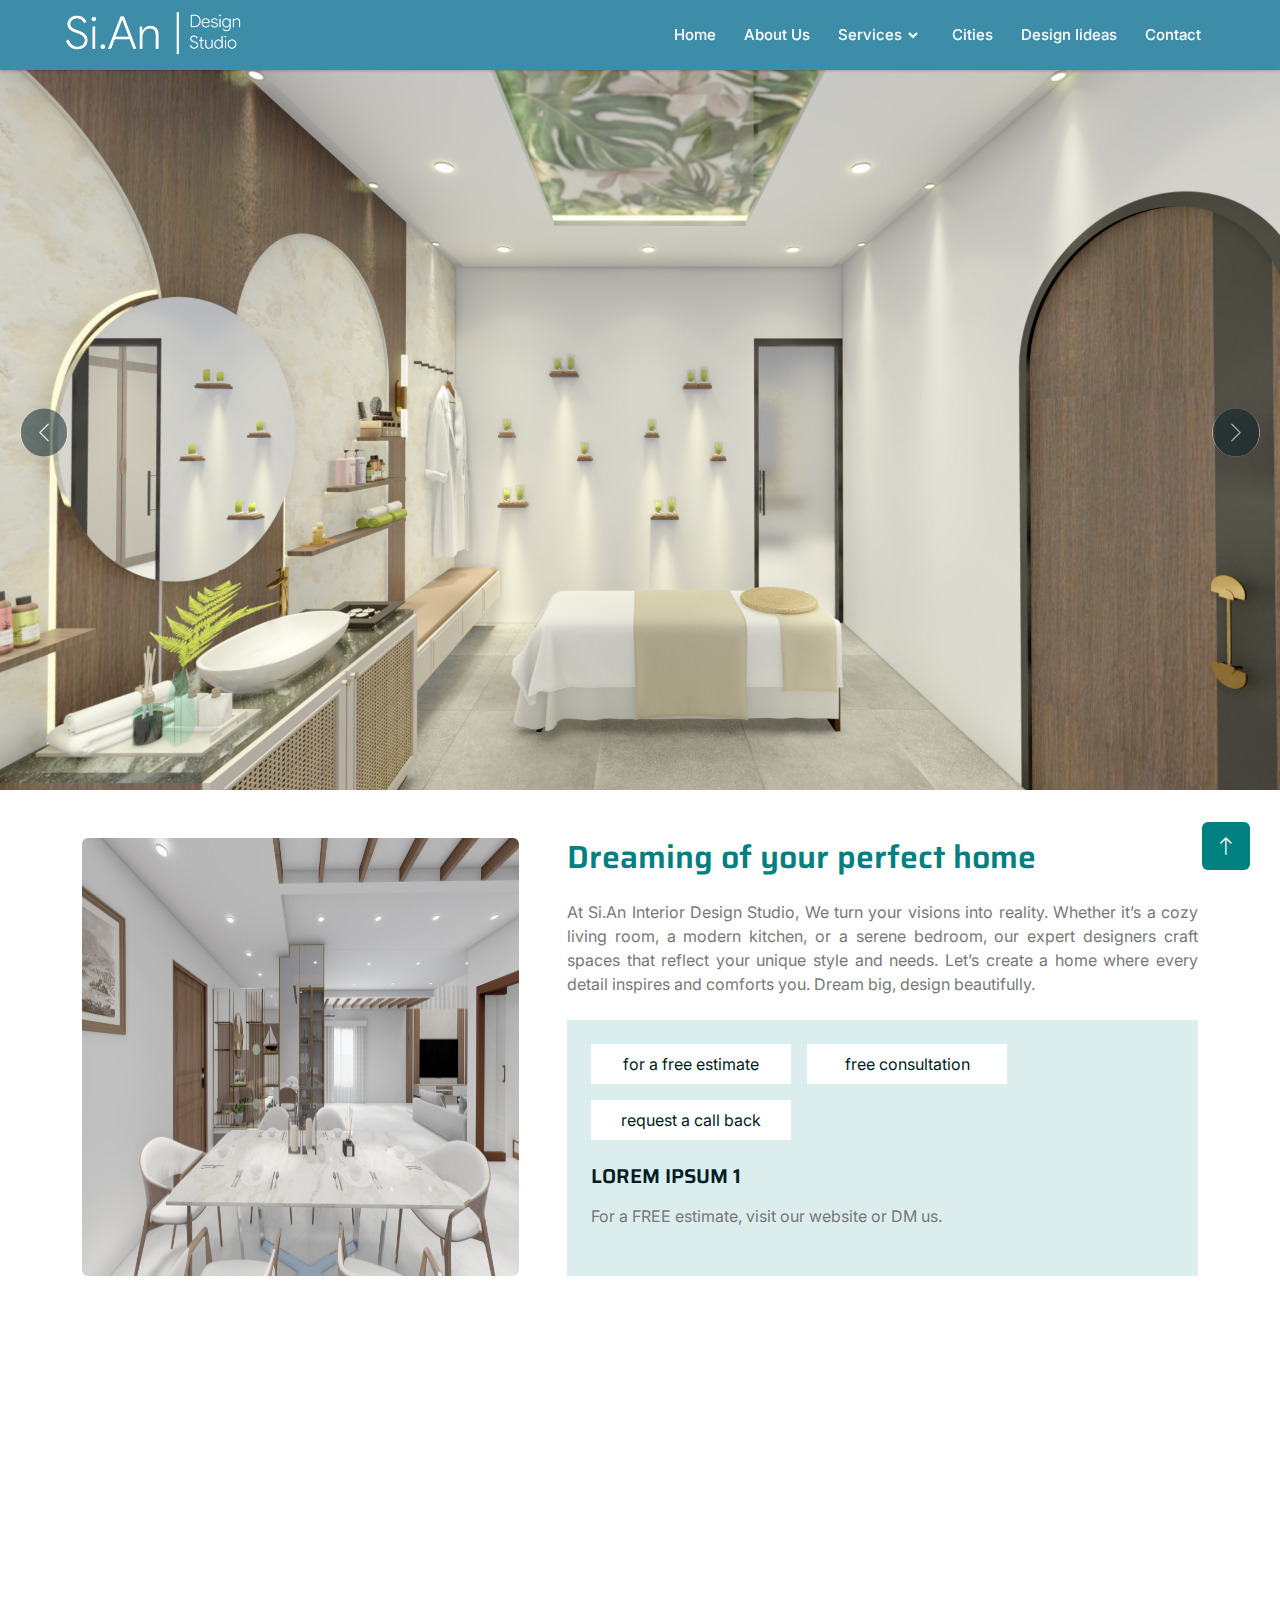
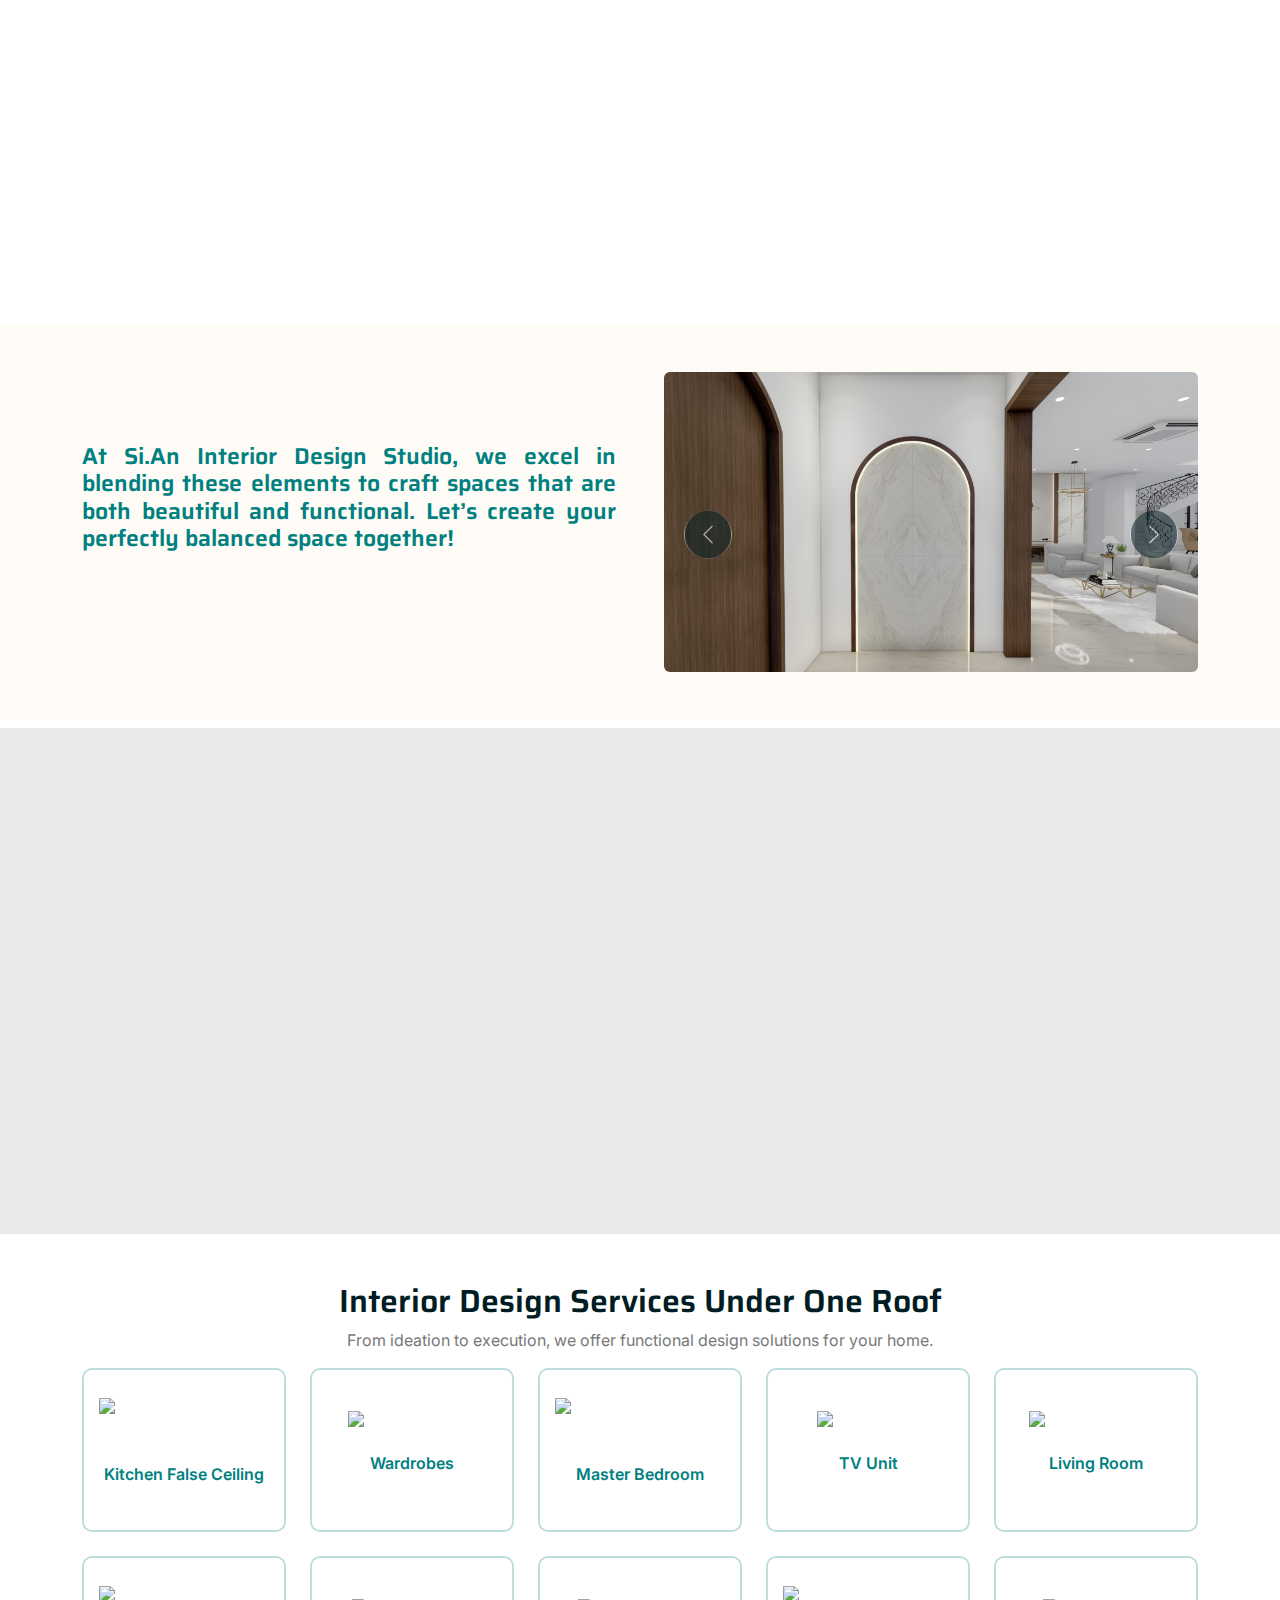
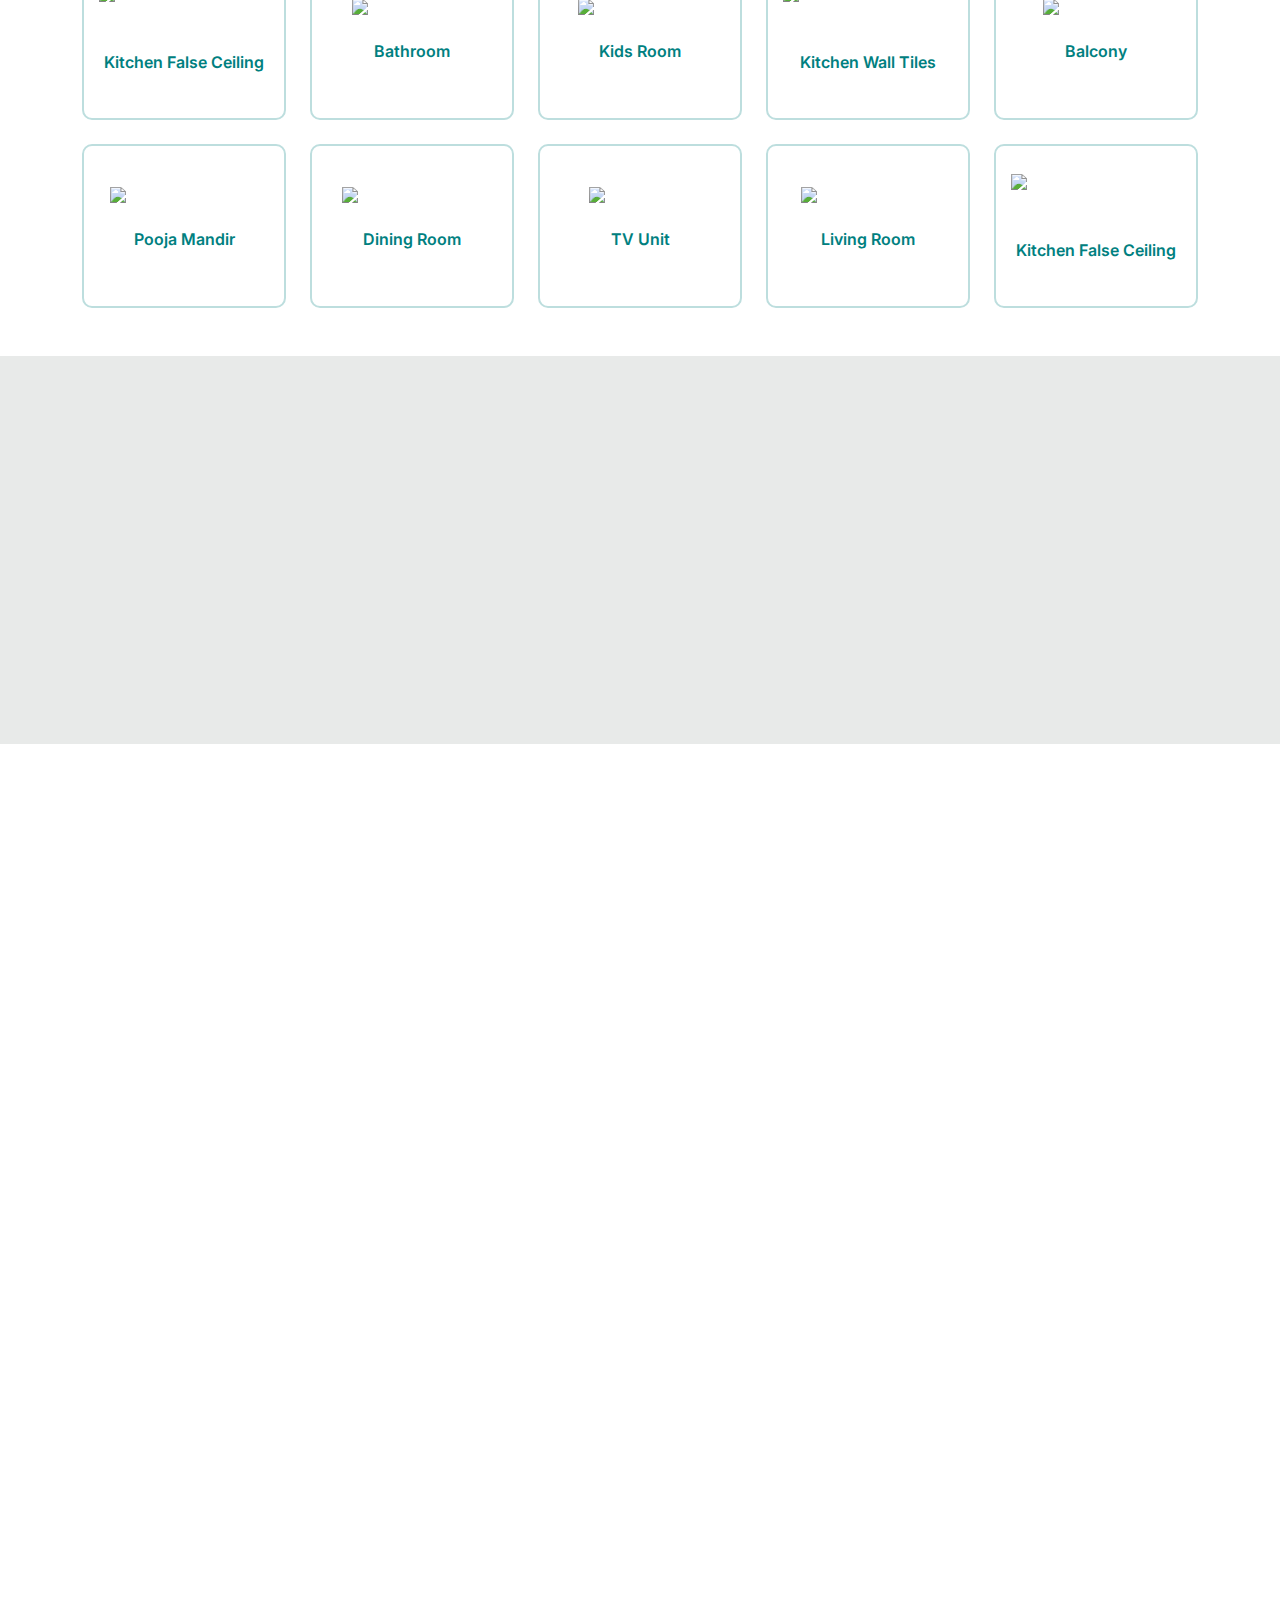
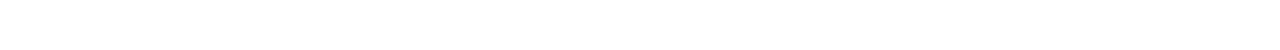
==== index.html @ 1aa9c76d "new data" ====
<!DOCTYPE html>
<html lang="en">

<head>
    <meta charset="utf-8" />
    <title>interior design</title>
    <meta content="width=device-width, initial-scale=1.0" name="viewport" />
    <meta content="" name="keywords" />
    <meta content="" name="description" />

    <!-- Favicon -->
    <link href="img/favicon.ico" rel="icon" />

    <!-- Google Web Fonts -->
    <link rel="preconnect" href="https://fonts.googleapis.com" />
    <link rel="preconnect" href="https://fonts.gstatic.com" crossorigin />
    <link
        href="https://fonts.googleapis.com/css2?family=Inter:wght@400;500;600&family=Saira:wght@500;600;700&display=swap"
        rel="stylesheet" />

    <!-- Icon Font Stylesheet -->
    <link href="https://cdnjs.cloudflare.com/ajax/libs/font-awesome/5.10.0/css/all.min.css" rel="stylesheet" />
    <link href="https://cdn.jsdelivr.net/npm/bootstrap-icons@1.4.1/font/bootstrap-icons.css" rel="stylesheet" />

    <!-- Libraries Stylesheet -->
    <link href="lib/animate/animate.min.css" rel="stylesheet" />
    <link href="lib/owlcarousel/assets/owl.carousel.min.css" rel="stylesheet" />

    <!-- Customized Bootstrap Stylesheet -->
    <link href="css/bootstrap.min.css" rel="stylesheet" />

    <!-- Template Stylesheet -->
    <link href="css/style.css" rel="stylesheet" />

    <link href='https://unpkg.com/boxicons@2.0.7/css/boxicons.min.css' rel='stylesheet'>
</head>

<body>

    <!-- Spinner Start -->
    <div id="spinner"
        class="show bg-white position-fixed translate-middle w-100 vh-100 top-50 start-50 d-flex align-items-center justify-content-center">
        <div class="spinner-grow text-primary" role="status"></div>
    </div>
    <!-- Spinner End -->

    <!-- Navbar Start -->
    <nav>
        <div class="navbar">
            <i class='bx bx-menu'></i>
            <div class="logo"><a href="#">
                <img src="img/Si.An Design Studio_Transp.png" alt="logo" class="interior-logo" />
            </a></div>
            <div class="nav-links">
                <div class="sidebar-logo">
                    <img src="img/Si.An Design Studio_Transp.png" alt="logo" class="interior-logo" />
                    <i class='bx bx-x'></i>
                </div>
                <ul class="links">
                    <li><a href="index.html">Home</a></li>
                    <li><a href="about.html">About Us</a></li>
                    <li>
                        <a href="#">Services</a>
                        <i class='bx bxs-chevron-down htmlcss-arrow arrow  '></i>
                        <ul class="htmlCss-sub-menu sub-menu">
                            <li class="more">
                                <span><a href="#">2-BHK</a>
                                    <i class='bx bxs-chevron-right arrow more-arrow'></i>
                                </span>
                                <ul class="more-sub-menu sub-menu">
                                    <li><a href="#">Low</a></li>
                                    <li><a href="#">Medium</a></li>
                                    <li><a href="#">Heigh</a></li>
                                </ul>
                            </li>
                            <li class="more">
                                <span><a href="#">3-BHK</a>
                                    <i class='bx bxs-chevron-right arrow more-arrow'></i>
                                </span>
                                <ul class="more-sub-menu sub-menu">
                                    <li><a href="#">Low</a></li>
                                    <li><a href="#">Medium</a></li>
                                    <li><a href="#">Heigh</a></li>
                                </ul>
                            </li>
                            <li><a href="#">Kitchen</a></li>
                            <li><a href="#">Ceilling</a></li>
                        </ul>
                    </li>
                    <!-- <li>
                        <a href="#">JAVASCRIPT</a>
                        <i class='bx bxs-chevron-down js-arrow arrow '></i>
                        <ul class="js-sub-menu sub-menu">
                            <li><a href="#">Dynamic Clock</a></li>
                            <li><a href="#">Form Validation</a></li>
                            <li><a href="#">Card Slider</a></li>
                            <li><a href="#">Complete Website</a></li>
                        </ul>
                    </li> -->
                    <li><a href="contact.html">Cities</a></li>
                    <li><a href="contact.html">Design Iideas</a></li>
                    <li><a href="contact.html">Contact</a></li>
                </ul>
            </div>
            <div class="search-box">
                <i class='bx bx-search'></i>
                <div class="input-box">
                    <input type="text" placeholder="Search...">
                </div>
            </div>
        </div>
    </nav>
    <!-- Navbar End -->


    <!-- Carousel Start -->
    <div class="container-fluid p-0">
        <div id="header-carousel" class="carousel slide" data-bs-ride="carousel">
            <div class="carousel-inner">
                <div class="carousel-item active">
                    <img class="home-slider-image" src="img/spa-room-website-5.jpg" alt="Image" />
                    <div class="carousel-caption">
                        <div class="container">
                            <div class="row justify-content-center">
                                <!-- <div class="col-lg-7 pt-5">
                                    <h1 class="display-4 text-white mb-3 animated slideInDown">Let's Change The World With Humanity</h1>
                                    <p class="fs-5 text-white-50 mb-5 animated slideInDown">Aliqu diam amet diam et eos. Clita erat ipsum et lorem sed stet lorem sit clita duo justo erat amet</p>
                                    <a class="btn btn-primary py-2 px-3 animated slideInDown" href="">
                                        Learn More
                                        <div class="d-inline-flex btn-sm-square bg-white text-primary rounded-circle ms-2">
                                            <i class="fa fa-arrow-right"></i>
                                        </div>
                                    </a>
                                </div> -->
                            </div>
                        </div>
                    </div>
                </div>
                <div class="carousel-item">
                    <img class="home-slider-image" src="img/spa-room-website-2.jpg" alt="Image" />
                    <div class="carousel-caption">
                        <div class="container">
                            <div class="row justify-content-center">
                                <!-- <div class="col-lg-7 pt-5">
                                    <h1 class="display-4 text-white mb-3 animated slideInDown">Let's Save More Lifes With Our Helping Hand</h1>
                                    <p class="fs-5 text-white-50 mb-5 animated slideInDown">Aliqu diam amet diam et eos. Clita erat ipsum et lorem sed stet lorem sit clita duo justo erat amet</p>
                                    <a class="btn btn-primary py-2 px-3 animated slideInDown" href="">
                                        Learn More
                                        <div class="d-inline-flex btn-sm-square bg-white text-primary rounded-circle ms-2">
                                            <i class="fa fa-arrow-right"></i>
                                        </div>
                                    </a>
                                </div> -->
                            </div>
                        </div>
                    </div>
                </div>
                <div class="carousel-item">
                    <img class="home-slider-image" src="img/spa-room-website-3.jpg" alt="Image" />
                    <div class="carousel-caption">
                        <div class="container">
                            <div class="row justify-content-center">
                                <!-- <div class="col-lg-7 pt-5">
                                    <h1 class="display-4 text-white mb-3 animated slideInDown">Let's Save More Lifes With Our Helping Hand</h1>
                                    <p class="fs-5 text-white-50 mb-5 animated slideInDown">Aliqu diam amet diam et eos. Clita erat ipsum et lorem sed stet lorem sit clita duo justo erat amet</p>
                                    <a class="btn btn-primary py-2 px-3 animated slideInDown" href="">
                                        Learn More
                                        <div class="d-inline-flex btn-sm-square bg-white text-primary rounded-circle ms-2">
                                            <i class="fa fa-arrow-right"></i>
                                        </div>
                                    </a>
                                </div> -->
                            </div>
                        </div>
                    </div>
                </div>
            </div>
            <button class="carousel-control-prev" type="button" data-bs-target="#header-carousel" data-bs-slide="prev">
                <span class="carousel-control-prev-icon" aria-hidden="true"></span>
                <span class="visually-hidden">Previous</span>
            </button>
            <button class="carousel-control-next" type="button" data-bs-target="#header-carousel" data-bs-slide="next">
                <span class="carousel-control-next-icon" aria-hidden="true"></span>
                <span class="visually-hidden">Next</span>
            </button>
        </div>
    </div>
    <!-- Carousel End -->

    <!-- About Start -->
    <div class="container-fluid about">
        <div class="container py-5">
            <div class="row g-5">
                <div class="col-xl-5">
                    <div class="h-100">
                        <img src="img/about-section-image.jpg" class="img-fluid  w-100 h-100 rounded" alt="Image" />
                    </div>
                </div>
                <div class="col-xl-7">
                    <!-- <h5 class="text-uppercase text-primary">About Us</h5> -->
                    <h1 class="mb-4 all-titles-fonts all-title1"> Dreaming of your perfect home</h1>
                    <p class="mb-4" style="text-align: justify;">At Si.An Interior Design Studio, We turn your
                        visions into reality. Whether it’s a cozy living room, a modern kitchen, or a serene bedroom,
                        our expert designers craft spaces that reflect your unique style and needs. Let’s create a home
                        where every detail inspires and comforts you. Dream big, design beautifully.</p>
                    <div class="tab-class about-page-card-bg p-4">
                        <ul class="nav d-flex mb-2">
                            <li class="nav-item mb-3 about-btns">
                                <a class="d-flex py-2 text-center bg-white active" data-bs-toggle="pill" href="#tab-1">
                                    <span class="text-dark about-text-bg">for a free estimate</span>
                                </a>
                            </li>
                            <li class="nav-item mb-3 about-btns">
                                <a class="d-flex py-2 mx-3 about-r-m text-center bg-white" data-bs-toggle="pill" href="#tab-2">
                                    <span class="text-dark about-text-bg">free consultation</span>
                                </a>
                            </li>
                            <li class="nav-item mb-3 about-btns">
                                <a class="d-flex py-2 text-center bg-white" data-bs-toggle="pill" href="#tab-3">
                                    <span class="text-dark about-text-bg">request a call back</span>
                                </a>
                            </li>
                        </ul>
                        <div class="tab-content">
                            <div id="tab-1" class="tab-pane fade show p-0 active">
                                <div class="row">
                                    <div class="col-12">
                                        <div class="d-flex">
                                            <div class="text-start my-auto">
                                                <h5 class="text-uppercase mb-3">Lorem Ipsum 1</h5>
                                                <p class="mb-4">
                                                    For a FREE estimate, visit our website or DM us.
                                                </p>
                                                <!-- <div class="d-flex align-items-center justify-content-start">
                                                    <a class="btn-hover-bg btn btn-primary text-white py-2 px-4"
                                                        href="#">Read More</a>
                                                </div> -->
                                            </div>
                                        </div>
                                    </div>
                                </div>
                            </div>
                            <div id="tab-2" class="tab-pane fade show p-0">
                                <div class="row">
                                    <div class="col-12">
                                        <div class="d-flex">
                                            <div class="text-start my-auto">
                                                <h5 class="text-uppercase mb-3">Lorem Ipsum 2</h5>
                                                <p class="mb-4">
                                                    To book a FREE consultation, click the link in our bio.
                                                </p>
                                            </div>
                                        </div>
                                    </div>
                                </div>
                            </div>
                            <div id="tab-3" class="tab-pane fade show p-0">
                                <div class="row">
                                    <div class="col-12">
                                        <div class="d-flex">
                                            <div class="text-start my-auto">
                                                <h5 class="text-uppercase mb-3">Lorem Ipsum 3</h5>
                                                <p class="mb-4">
                                                    Request a call back and one of our experts will be in touch soon!
                                                </p>
                                            </div>
                                        </div>
                                    </div>
                                </div>
                            </div>
                        </div>
                    </div>
                </div>
            </div>
        </div>
    </div>
    <!-- About End -->

    <!-- Why Choose Us -->
    <div class="container-xxl py-3">
        <div class="container">
            <div class="text-center mx-auto mb-5 wow fadeInUp" data-wow-delay="0.1s" style="max-width: 500px">
                <h1 class="display-6 mb-2 all-titles-fonts">Why Choose Us</h1>
                <p class="" style="justify-content: center; width: 100%; font-size: 16px;">Experience the Si.An difference and let us transform
                    your space into something extraordinary.</p>
            </div>
            <div class="row g-4 justify-content-center">
                <div class="col-lg-3 col-md-6 col-12 wow fadeInUp" data-wow-delay="0.3s">
                    <div class="service-item bg-white text-center h-100 p-4">
                        <img class="img-fluid why-choose-image" src="img/Why Choose Us1.png" alt="" />
                        <h4 class="why-shoose-us-title">Expert Team</h4>
                        <p class="" style="text-align: justify;">
                            Our experienced designers bring creativity and expertise to every project, delivering
                            high-quality results.
                        </p>
                    </div>
                </div>
                <div class="col-lg-3 col-md-6 col-12 wow fadeInUp" data-wow-delay="0.5s">
                    <div class="service-item bg-white text-center h-100 p-4">
                        <img class="img-fluid why-choose-image" src="img/Why Choose Us2.png" alt="" />
                        <h4 class="why-shoose-us-title">Comprehensive Services</h4>
                        <p class="" style="text-align: justify;">
                            From initial concept to final execution, we manage every aspect of your design journey.

                        </p>
                    </div>
                </div>
                <div class="col-lg-3 col-md-6 col-12 wow fadeInUp" data-wow-delay="0.5s">
                    <div class="service-item bg-white text-center h-100 p-4">
                        <img class="img-fluid why-choose-image3" src="img/Why Choose Us3.png" alt="" />
                        <h4 class="why-shoose-us-title">Client-Centric Approach</h4>
                        <p class="" style="text-align: justify;">
                            Your satisfaction is our priority. We work closely with you to ensure your dream space
                            becomes a reality.

                        </p>
                    </div>
                </div>
                <div class="col-lg-3 col-md-6 col-12 wow fadeInUp" data-wow-delay="0.1s">
                    <div class="service-item bg-white text-center h-100 p-4">
                        <img class="img-fluid why-choose-image" src="img/Why Choose Us4.png" alt="" />
                        <h4 class="why-shoose-us-title">Innovative Solutions</h4>
                        <p class="" style="text-align: justify;">
                            We stay updated with the latest trends and technologies to offer innovative and functional
                            design solutions.
                        </p>
                    </div>
                </div>
            </div>
        </div>
    </div>
    <!-- Why Choose Us -->

    <!-- Hero Start -->
    <div class="container-fluid mb-2 hero-header">
        <div class="container py-5">
            <div class="row g-5 align-items-center">
                <div class="col-md-12 col-lg-6">
                    <h1 class="mb-5 display-3 all-titles-fonts hero-sec-title"> At Si.An Interior Design Studio, we
                        excel in blending these elements to craft spaces that are both beautiful and functional. Let’s
                        create your perfectly balanced space together!</h1>
                    <!-- <div class="position-relative mx-auto">
                        <button type="submit" class="btn btn-primary border-2 border-secondary py-3 px-4 position-absolute rounded-pill text-white h-100" style="top: 0; right: 25%;">Submit Now</button>
                    </div> -->
                </div>
                <div class="col-md-12 col-lg-6">
                    <div id="carouselId" class="carousel slide position-relative" data-bs-ride="carousel">
                        <div class="carousel-inner" role="listbox">
                            <div class="carousel-item active rounded">
                                <img src="img/jubilee-hills-1.jpg" class="img-fluid w-100 h-100 bg-secondary rounded"
                                    alt="First slide" />
                                <!-- <a href="#" class="btn px-4 py-2 text-white rounded">Learn More What</a> -->
                            </div>
                            <div class="carousel-item rounded">
                                <img src="img/jubilee-hills-2.jpg" class="img-fluid w-100 h-100 rounded"
                                    alt="Second slide" />
                            </div>
                            <div class="carousel-item rounded">
                                <img src="img/jubilee-hills-3.jpg" class="img-fluid w-100 h-100 rounded"
                                    alt="third slide" />
                            </div>
                            <div class="carousel-item rounded">
                                <img src="img/jubilee-hills-4.jpg" class="img-fluid w-100 h-100 rounded"
                                    alt="forth slide" />
                            </div>
                            <div class="carousel-item rounded">
                                <img src="img/jubilee-hills-5.jpg" class="img-fluid w-100 h-100 rounded"
                                    alt="fift slide" />
                            </div>
                            <div class="carousel-item rounded">
                                <img src="img/jubilee-hills-6.jpg" class="img-fluid w-100 h-100 rounded"
                                    alt="Six slide" />
                            </div>
                            <div class="carousel-item rounded">
                                <img src="img/patancheru-farmhouse-1.jpg" class="img-fluid w-100 h-100 rounded"
                                    alt="six slide" />
                            </div>
                            <div class="carousel-item rounded">
                                <img src="img/patancheru-farmhouse-2.jpg" class="img-fluid w-100 h-100 rounded"
                                    alt="Seven slide" />
                            </div>
                            <div class="carousel-item rounded">
                                <img src="img/patancheru-farmhouse-3.jpg" class="img-fluid w-100 h-100 rounded"
                                    alt="Eight slide" />
                            </div>
                            <div class="carousel-item rounded">
                                <img src="img/patancheru-farmhouse-4.jpg" class="img-fluid w-100 h-100 rounded"
                                    alt="Night slide" />
                            </div>
                            <div class="carousel-item rounded">
                                <img src="img/patancheru-farmhouse-5.jpg" class="img-fluid w-100 h-100 rounded"
                                    alt="Tent slide" />
                            </div>
                            <div class="carousel-item rounded">
                                <img src="img/patancheru-farmhouse-6.jpg" class="img-fluid w-100 h-100 rounded"
                                    alt="Leven slide" />
                            </div>
                            <div class="carousel-item rounded">
                                <img src="img/patancheru-farmhouse-7.jpg" class="img-fluid w-100 h-100 rounded"
                                    alt="Tweal slide" />
                            </div>
                            <div class="carousel-item rounded">
                                <img src="img/spa-room-website-1.jpg" class="img-fluid w-100 h-100 rounded"
                                    alt="Thirthin slide" />
                            </div>
                            <div class="carousel-item rounded">
                                <img src="img/spa-room-website-2.jpg" class="img-fluid w-100 h-100 rounded"
                                    alt="fourthin slide" />
                            </div>
                        </div>
                        <button class="carousel-control-prev" type="button" data-bs-target="#carouselId"
                            data-bs-slide="prev">
                            <span class="carousel-control-prev-icon" aria-hidden="true"></span>
                            <span class="visually-hidden">Previous</span>
                        </button>
                        <button class="carousel-control-next" type="button" data-bs-target="#carouselId"
                            data-bs-slide="next">
                            <span class="carousel-control-next-icon" aria-hidden="true"></span>
                            <span class="visually-hidden">Next</span>
                        </button>
                    </div>
                </div>
            </div>
        </div>
    </div>
    <!-- Hero End -->

    <!-- Thanks For The Results Start -->
    <div class="container-fluid donate mb-5 py-3" data-parallax="scroll" data-image-src="img/carousel-2.jpg">
        <div class="container">
            <div class="row g-5 py-5 align-items-center">
                <div class="col-lg-6 wow fadeIn" data-wow-delay="0.1s">
                    <!-- <div class="d-inline-block rounded-pill bg-secondary text-primary py-1 px-3 mb-3">
                        Learn More What
                    </div> -->
                    <h1 class="display-6 mb-5">
                        Thanks For The Results Achieved With You
                    </h1>
                    <p class="mb-0">
                        Tempor erat elitr rebum at clita. Diam dolor diam ipsum sit. Aliqu
                        diam amet diam et eos. Clita erat ipsum et lorem et sit, sed stet
                        lorem sit clita duo justo magna dolore erat amet
                    </p>
                </div>
                <div class="col-lg-6 wow fadeIn" data-wow-delay="0.5s">
                    <div class="h-100 bg-white p-5">
                        <form>
                            <div class="row g-3">
                                <div class="col-12">
                                    <div class="form-floating">
                                        <input type="text" class="form-control bg-light border-0" id="name"
                                            placeholder="Your Name" />
                                        <label for="name">Your Name</label>
                                    </div>
                                </div>
                                <div class="col-12">
                                    <div class="form-floating">
                                        <input type="email" class="form-control bg-light border-0" id="email"
                                            placeholder="Your Email" />
                                        <label for="email">Your Email</label>
                                    </div>
                                </div>
                                <div class="col-12">
                                    <div class="form-floating">
                                        <input type="tel" class="form-control bg-light border-0" id="email"
                                            placeholder="Your Email" />
                                        <label for="email">Your Number</label>
                                    </div>
                                </div>
                                <div class="col-12">
                                    <button class="btn submit-btn-c px-5" style="height: 60px">
                                        Submit
                                        <div
                                            class="d-inline-flex btn-sm-square bg-white submit-btn-icon rounded-circle ms-2">
                                            <i class="fa fa-arrow-right"></i>
                                        </div>
                                    </button>
                                </div>
                            </div>
                        </form>
                    </div>
                </div>
            </div>
        </div>
    </div>
    <!-- Thanks For The Results End -->

    <!-- Interior Design Services -->
    <section class="section endToendSolution">
        <div class="container interior-design-services">
            <h2 class="BlogCategories_heading__qongb textCenter font26 text222 f500 mb12 fontSM20">
                Interior Design Services Under One Roof
            </h2>
            <p class="BlogCategories_subHeading__H1qCR textCenter mb46 font16 fontSM14">
                From ideation to execution, we offer functional design solutions for
                your home.
            </p>
            <div class="BlogCategories_solutionList__ftwFO mb30">
                <!-- <a href="">
                    <div class="BlogCategories_solutionItem__T0z7U">
                        <figure class="BlogCategories_figImg__buGUG">
                            <img src="" alt="" />
                        </figure>
                        <p class="Interiour-design-title">
                            Modular Kitchen
                        </p>
                    </div>
                </a> -->
                <a href="">
                    <div class="BlogCategories_solutionItem__T0z7U">
                        <figure class="BlogCategories_figImg__buGUG">
                            <img alt="kitchen-false-ceiling.svg" loading="lazy" width="50" height="50" decoding="async"
                                data-nimg="1" class="imgFluid" style="color: transparent" srcset="
                    https://img.interiorcompany.com/homeDIService/kitchen-false-ceiling.svg?aio=w-64;  1x,
                    https://img.interiorcompany.com/homeDIService/kitchen-false-ceiling.svg?aio=w-128; 2x
                  " src="https://img.interiorcompany.com/homeDIService/kitchen-false-ceiling.svg?aio=w-128;" />
                        </figure>
                        <p class="Interiour-design-title">
                            Kitchen False Ceiling
                        </p>
                    </div>
                </a>
                <a href="">
                    <div class="BlogCategories_solutionItem__T0z7U">
                        <figure class="BlogCategories_figImg__buGUG">
                            <img alt="wardrobes.svg" loading="lazy" width="50" height="50" decoding="async"
                                data-nimg="1" class="imgFluid" style="color: transparent" srcset="
                    https://img.interiorcompany.com/homeDIService/wardrobes.svg?aio=w-64;  1x,
                    https://img.interiorcompany.com/homeDIService/wardrobes.svg?aio=w-128; 2x
                  " src="https://img.interiorcompany.com/homeDIService/wardrobes.svg?aio=w-128;" />
                        </figure>
                        <p class="Interiour-design-title">Wardrobes</p>
                    </div>
                </a>
                <a href="">
                    <div class="BlogCategories_solutionItem__T0z7U">
                        <figure class="BlogCategories_figImg__buGUG">
                            <img alt="master-bedroom.svg" loading="lazy" width="50" height="50" decoding="async"
                                data-nimg="1" class="imgFluid" style="color: transparent" srcset="
                    https://img.interiorcompany.com/homeDIService/master-bedroom.svg?aio=w-64;  1x,
                    https://img.interiorcompany.com/homeDIService/master-bedroom.svg?aio=w-128; 2x
                  " src="https://img.interiorcompany.com/homeDIService/master-bedroom.svg?aio=w-128;" />
                        </figure>
                        <p class="Interiour-design-title">Master Bedroom</p>
                    </div>
                </a>
                <a href="">
                    <div class="BlogCategories_solutionItem__T0z7U">
                        <figure class="BlogCategories_figImg__buGUG">
                            <img alt="tv-units.svg" loading="lazy" width="50" height="50" decoding="async" data-nimg="1"
                                class="imgFluid" style="color: transparent" srcset="
                    https://img.interiorcompany.com/homeDIService/tv-units.svg?aio=w-64;  1x,
                    https://img.interiorcompany.com/homeDIService/tv-units.svg?aio=w-128; 2x
                  " src="https://img.interiorcompany.com/homeDIService/tv-units.svg?aio=w-128;" />
                        </figure>
                        <p class="Interiour-design-title">TV Unit</p>
                    </div>
                </a>
                <a href="">
                    <div class="BlogCategories_solutionItem__T0z7U">
                        <figure class="BlogCategories_figImg__buGUG">
                            <img alt="living-room.svg" loading="lazy" width="50" height="50" decoding="async"
                                data-nimg="1" class="imgFluid" style="color: transparent" srcset="
                    https://img.interiorcompany.com/homeDIService/living-room.svg?aio=w-64;  1x,
                    https://img.interiorcompany.com/homeDIService/living-room.svg?aio=w-128; 2x
                  " src="https://img.interiorcompany.com/homeDIService/living-room.svg?aio=w-128;" />
                        </figure>
                        <p class="Interiour-design-title">Living Room</p>
                    </div>
                </a>
                <a href="">
                    <div class="BlogCategories_solutionItem__T0z7U">
                        <figure class="BlogCategories_figImg__buGUG">
                            <img alt="kitchen-false-ceiling.svg" loading="lazy" width="50" height="50" decoding="async"
                                data-nimg="1" class="imgFluid" style="color: transparent" srcset="
                    https://img.interiorcompany.com/homeDIService/kitchen-false-ceiling.svg?aio=w-64;  1x,
                    https://img.interiorcompany.com/homeDIService/kitchen-false-ceiling.svg?aio=w-128; 2x
                  " src="https://img.interiorcompany.com/homeDIService/kitchen-false-ceiling.svg?aio=w-128;" />
                        </figure>
                        <p class="Interiour-design-title">
                            Kitchen False Ceiling
                        </p>
                    </div>
                </a>
                <a href="">
                    <div class="BlogCategories_solutionItem__T0z7U">
                        <figure class="BlogCategories_figImg__buGUG">
                            <img alt="bathroom.svg" loading="lazy" width="50" height="50" decoding="async" data-nimg="1"
                                class="imgFluid" style="color: transparent" srcset="
                    https://img.interiorcompany.com/homeDIService/bathroom.svg?aio=w-64;  1x,
                    https://img.interiorcompany.com/homeDIService/bathroom.svg?aio=w-128; 2x
                  " src="https://img.interiorcompany.com/homeDIService/bathroom.svg?aio=w-128;" />
                        </figure>
                        <p class="Interiour-design-title">Bathroom</p>
                    </div>
                </a>
                <a href="">
                    <div class="BlogCategories_solutionItem__T0z7U">
                        <figure class="BlogCategories_figImg__buGUG">
                            <img alt="kids-room.svg" loading="lazy" width="50" height="50" decoding="async"
                                data-nimg="1" class="imgFluid" style="color: transparent" srcset="
                    https://img.interiorcompany.com/homeDIService/kids-room.svg?aio=w-64;  1x,
                    https://img.interiorcompany.com/homeDIService/kids-room.svg?aio=w-128; 2x
                  " src="https://img.interiorcompany.com/homeDIService/kids-room.svg?aio=w-128;" />
                        </figure>
                        <p class="Interiour-design-title">Kids Room</p>
                    </div>
                </a>
                <a href="">
                    <div class="BlogCategories_solutionItem__T0z7U">
                        <figure class="BlogCategories_figImg__buGUG">
                            <img alt="kitchen-wall-tiles.svg" loading="lazy" width="50" height="50" decoding="async"
                                data-nimg="1" class="imgFluid" style="color: transparent" srcset="
                    https://img.interiorcompany.com/homeDIService/kitchen-wall-tiles.svg?aio=w-64;  1x,
                    https://img.interiorcompany.com/homeDIService/kitchen-wall-tiles.svg?aio=w-128; 2x
                  " src="https://img.interiorcompany.com/homeDIService/kitchen-wall-tiles.svg?aio=w-128;" />
                        </figure>
                        <p class="Interiour-design-title">
                            Kitchen Wall Tiles
                        </p>
                    </div>
                </a>
                <a href="">
                    <div class="BlogCategories_solutionItem__T0z7U">
                        <figure class="BlogCategories_figImg__buGUG">
                            <img alt="balcony.svg" loading="lazy" width="50" height="50" decoding="async" data-nimg="1"
                                class="imgFluid" style="color: transparent" srcset="
                    https://img.interiorcompany.com/homeDIService/balcony.svg?aio=w-64;  1x,
                    https://img.interiorcompany.com/homeDIService/balcony.svg?aio=w-128; 2x
                  " src="https://img.interiorcompany.com/homeDIService/balcony.svg?aio=w-128;" />
                        </figure>
                        <p class="Interiour-design-title">Balcony</p>
                    </div>
                </a>
                <a href="">
                    <div class="BlogCategories_solutionItem__T0z7U">
                        <figure class="BlogCategories_figImg__buGUG">
                            <img alt="pooja-mandir.svg" loading="lazy" width="50" height="50" decoding="async"
                                data-nimg="1" class="imgFluid" style="color: transparent" srcset="
                    https://img.interiorcompany.com/homeDIService/pooja-mandir.svg?aio=w-64;  1x,
                    https://img.interiorcompany.com/homeDIService/pooja-mandir.svg?aio=w-128; 2x
                  " src="https://img.interiorcompany.com/homeDIService/pooja-mandir.svg?aio=w-128;" />
                        </figure>
                        <p class="Interiour-design-title">Pooja Mandir</p>
                    </div>
                </a><a href="">
                    <div class="BlogCategories_solutionItem__T0z7U">
                        <figure class="BlogCategories_figImg__buGUG">
                            <img alt="dining-room.svg" loading="lazy" width="50" height="50" decoding="async"
                                data-nimg="1" class="imgFluid" style="color: transparent" srcset="
                    https://img.interiorcompany.com/homeDIService/dining-room.svg?aio=w-64;  1x,
                    https://img.interiorcompany.com/homeDIService/dining-room.svg?aio=w-128; 2x
                  " src="https://img.interiorcompany.com/homeDIService/dining-room.svg?aio=w-128;" />
                        </figure>
                        <p class="Interiour-design-title">Dining Room</p>
                    </div>
                </a>
                <a href="">
                    <div class="BlogCategories_solutionItem__T0z7U">
                        <figure class="BlogCategories_figImg__buGUG">
                            <img alt="tv-units.svg" loading="lazy" width="50" height="50" decoding="async" data-nimg="1"
                                class="imgFluid" style="color: transparent" srcset="
                    https://img.interiorcompany.com/homeDIService/tv-units.svg?aio=w-64;  1x,
                    https://img.interiorcompany.com/homeDIService/tv-units.svg?aio=w-128; 2x
                  " src="https://img.interiorcompany.com/homeDIService/tv-units.svg?aio=w-128;" />
                        </figure>
                        <p class="Interiour-design-title">TV Unit</p>
                    </div>
                </a>
                <a href="">
                    <div class="BlogCategories_solutionItem__T0z7U">
                        <figure class="BlogCategories_figImg__buGUG">
                            <img alt="living-room.svg" loading="lazy" width="50" height="50" decoding="async"
                                data-nimg="1" class="imgFluid" style="color: transparent" srcset="
                    https://img.interiorcompany.com/homeDIService/living-room.svg?aio=w-64;  1x,
                    https://img.interiorcompany.com/homeDIService/living-room.svg?aio=w-128; 2x
                  " src="https://img.interiorcompany.com/homeDIService/living-room.svg?aio=w-128;" />
                        </figure>
                        <p class="Interiour-design-title">Living Room</p>
                    </div>
                </a>
                <a href="">
                    <div class="BlogCategories_solutionItem__T0z7U">
                        <figure class="BlogCategories_figImg__buGUG">
                            <img alt="kitchen-false-ceiling.svg" loading="lazy" width="50" height="50" decoding="async"
                                data-nimg="1" class="imgFluid" style="color: transparent" srcset="
                    https://img.interiorcompany.com/homeDIService/kitchen-false-ceiling.svg?aio=w-64;  1x,
                    https://img.interiorcompany.com/homeDIService/kitchen-false-ceiling.svg?aio=w-128; 2x
                  " src="https://img.interiorcompany.com/homeDIService/kitchen-false-ceiling.svg?aio=w-128;" />
                        </figure>
                        <p class="Interiour-design-title">
                            Kitchen False Ceiling
                        </p>
                    </div>
                </a>
            </div>
        </div>
    </section>
    <!-- Interior Design Services -->

   <!--  <div class="container d-flex justify-content-center align-items-center flex-column">
        <h3>title 1</h3>
        <p>Lorem ipsum dolor sit amet consectetur adipisicing elit. Omnis eaque facere accusantium.</p>
        <div class="row">
                <div class="interior-card">
                    <img src="img/bedroom1.png" alt="" class="interior-images" />
                    <p>Lorem ipsum dolor sit</p>
                </div>

                <div class="interior-card">
                    <img src="img/bedroom1.png" alt="" class="interior-images" />
                    <p>Lorem ipsum dolor sit</p>
                </div>
                <div class="interior-card">
                    <img src="img/bedroom1.png" alt="" class="interior-images" />
                    <p>Lorem ipsum dolor sit</p>
                </div>
                <div class="interior-card">
                    <img src="img/bedroom1.png" alt="" class="interior-images" />
                    <p>Lorem ipsum dolor sit</p>
                </div>
                <div class="interior-card">
                    <img src="img/bedroom1.png" alt="" class="interior-images" />
                    <p>Lorem ipsum dolor sit</p>
                </div>
        </div>
    </div> -->

    <!-- FAQs Start -->
    <div class="container-fluid py-2 mt-5" style="background: #e8eae9;">
        <div class="container py-5">
            <div class="mx-auto text-center wow fadeIn" data-wow-delay="0.1s" style="max-width: 500px">
                <h1 class="mb-4 all-titles-fonts">Frequently Asked Questions</h1>
            </div>
            <div class="row">
                <div class="col-lg-6">
                    <div class="accordion" id="accordionFAQ1">
                        <div class="accordion-item wow fadeIn" data-wow-delay="0.1s">
                            <h2 class="accordion-header" id="headingOne">
                                <button class="accordion-button collapsed" type="button" data-bs-toggle="collapse"
                                    data-bs-target="#collapseOne" aria-expanded="false" aria-controls="collapseOne">
                                    How to build a website?
                                </button>
                            </h2>
                            <div id="collapseOne" class="accordion-collapse collapse" aria-labelledby="headingOne"
                                data-bs-parent="#accordionFAQ1">
                                <div class="accordion-body">
                                    Dolor nonumy tempor elitr et rebum ipsum sit duo duo. Diam
                                    sed sed magna et magna diam aliquyam amet dolore ipsum erat
                                    duo. Sit rebum magna duo labore no diam.
                                </div>
                            </div>
                        </div>
                        <div class="accordion-item wow fadeIn" data-wow-delay="0.2s">
                            <h2 class="accordion-header" id="headingTwo">
                                <button class="accordion-button collapsed" type="button" data-bs-toggle="collapse"
                                    data-bs-target="#collapseTwo" aria-expanded="false" aria-controls="collapseTwo">
                                    How to build a website?
                                </button>
                            </h2>
                            <div id="collapseTwo" class="accordion-collapse collapse" aria-labelledby="headingTwo"
                                data-bs-parent="#accordionFAQ1">
                                <div class="accordion-body">
                                    Dolor nonumy tempor elitr et rebum ipsum sit duo duo. Diam
                                    sed sed magna et magna diam aliquyam amet dolore ipsum erat
                                    duo. Sit rebum magna duo labore no diam.
                                </div>
                            </div>
                        </div>
                        <div class="accordion-item wow fadeIn" data-wow-delay="0.3s">
                            <h2 class="accordion-header" id="headingThree">
                                <button class="accordion-button collapsed" type="button" data-bs-toggle="collapse"
                                    data-bs-target="#collapseThree" aria-expanded="false" aria-controls="collapseThree">
                                    How to build a website?
                                </button>
                            </h2>
                            <div id="collapseThree" class="accordion-collapse collapse" aria-labelledby="headingThree"
                                data-bs-parent="#accordionFAQ1">
                                <div class="accordion-body">
                                    Dolor nonumy tempor elitr et rebum ipsum sit duo duo. Diam
                                    sed sed magna et magna diam aliquyam amet dolore ipsum erat
                                    duo. Sit rebum magna duo labore no diam.
                                </div>
                            </div>
                        </div>
                        <div class="accordion-item wow fadeIn" data-wow-delay="0.4s">
                            <h2 class="accordion-header" id="headingFour">
                                <button class="accordion-button collapsed" type="button" data-bs-toggle="collapse"
                                    data-bs-target="#collapseFour" aria-expanded="true" aria-controls="collapseFour">
                                    How to build a website?
                                </button>
                            </h2>
                            <div id="collapseFour" class="accordion-collapse collapse" aria-labelledby="headingFour"
                                data-bs-parent="#accordionFAQ1">
                                <div class="accordion-body">
                                    Dolor nonumy tempor elitr et rebum ipsum sit duo duo. Diam
                                    sed sed magna et magna diam aliquyam amet dolore ipsum erat
                                    duo. Sit rebum magna duo labore no diam.
                                </div>
                            </div>
                        </div>
                    </div>
                </div>
                <div class="col-lg-6">
                    <div class="accordion" id="accordionFAQ2">
                        <div class="accordion-item wow fadeIn" data-wow-delay="0.5s">
                            <h2 class="accordion-header" id="headingFive">
                                <button class="accordion-button collapsed" type="button" data-bs-toggle="collapse"
                                    data-bs-target="#collapseFive" aria-expanded="false" aria-controls="collapseFive">
                                    How to build a website?
                                </button>
                            </h2>
                            <div id="collapseFive" class="accordion-collapse collapse" aria-labelledby="headingFive"
                                data-bs-parent="#accordionFAQ2">
                                <div class="accordion-body">
                                    Dolor nonumy tempor elitr et rebum ipsum sit duo duo. Diam
                                    sed sed magna et magna diam aliquyam amet dolore ipsum erat
                                    duo. Sit rebum magna duo labore no diam.
                                </div>
                            </div>
                        </div>
                        <div class="accordion-item wow fadeIn" data-wow-delay="0.6s">
                            <h2 class="accordion-header" id="headingSix">
                                <button class="accordion-button collapsed" type="button" data-bs-toggle="collapse"
                                    data-bs-target="#collapseSix" aria-expanded="false" aria-controls="collapseSix">
                                    How to build a website?
                                </button>
                            </h2>
                            <div id="collapseSix" class="accordion-collapse collapse" aria-labelledby="headingSix"
                                data-bs-parent="#accordionFAQ2">
                                <div class="accordion-body">
                                    Dolor nonumy tempor elitr et rebum ipsum sit duo duo. Diam
                                    sed sed magna et magna diam aliquyam amet dolore ipsum erat
                                    duo. Sit rebum magna duo labore no diam.
                                </div>
                            </div>
                        </div>
                        <div class="accordion-item wow fadeIn" data-wow-delay="0.7s">
                            <h2 class="accordion-header" id="headingSeven">
                                <button class="accordion-button collapsed" type="button" data-bs-toggle="collapse"
                                    data-bs-target="#collapseSeven" aria-expanded="false" aria-controls="collapseSeven">
                                    How to build a website?
                                </button>
                            </h2>
                            <div id="collapseSeven" class="accordion-collapse collapse" aria-labelledby="headingSeven"
                                data-bs-parent="#accordionFAQ2">
                                <div class="accordion-body">
                                    Dolor nonumy tempor elitr et rebum ipsum sit duo duo. Diam
                                    sed sed magna et magna diam aliquyam amet dolore ipsum erat
                                    duo. Sit rebum magna duo labore no diam.
                                </div>
                            </div>
                        </div>
                        <div class="accordion-item wow fadeIn" data-wow-delay="0.8s">
                            <h2 class="accordion-header" id="headingEight">
                                <button class="accordion-button collapsed" type="button" data-bs-toggle="collapse"
                                    data-bs-target="#collapseEight" aria-expanded="false" aria-controls="collapseEight">
                                    How to build a website?
                                </button>
                            </h2>
                            <div id="collapseEight" class="accordion-collapse collapse" aria-labelledby="headingEight"
                                data-bs-parent="#accordionFAQ2">
                                <div class="accordion-body">
                                    Dolor nonumy tempor elitr et rebum ipsum sit duo duo. Diam
                                    sed sed magna et magna diam aliquyam amet dolore ipsum erat
                                    duo. Sit rebum magna duo labore no diam.
                                </div>
                            </div>
                        </div>
                    </div>
                </div>
            </div>
        </div>
    </div>
    <!-- FAQs Start -->

    <!-- Testimonial Start -->
    <div class="container-xxl py-2">
        <div class="container">
            <div class="text-center mx-auto mb-5 wow fadeInUp" data-wow-delay="0.1s" style="max-width: 500px">
                <h1 class="display-6 mb-5 all-titles-fonts">
                    Trusted By Thousands Of People And Nonprofits
                </h1>
            </div>
            <div class="owl-carousel testimonial-carousel wow fadeInUp" data-wow-delay="0.1s">
                <div class="testimonial-item text-center">
                    <img class="img-fluid bg-light rounded-circle p-2 mx-auto mb-4" src="img/testimonial-1.jpg"
                        style="width: 100px; height: 100px" />
                    <div class="testimonial-text rounded text-center p-4">
                        <p>
                            Clita clita tempor justo dolor ipsum amet kasd amet duo justo
                            duo duo labore sed sed. Magna ut diam sit et amet stet eos sed
                            clita erat magna elitr erat sit sit erat at rebum justo sea
                            clita.
                        </p>
                        <h5 class="mb-1">Doner Name</h5>
                        <span class="fst-italic">Profession</span>
                    </div>
                </div>
                <div class="testimonial-item text-center">
                    <img class="img-fluid bg-light rounded-circle p-2 mx-auto mb-4" src="img/testimonial-2.jpg"
                        style="width: 100px; height: 100px" />
                    <div class="testimonial-text rounded text-center p-4">
                        <p>
                            Clita clita tempor justo dolor ipsum amet kasd amet duo justo
                            duo duo labore sed sed. Magna ut diam sit et amet stet eos sed
                            clita erat magna elitr erat sit sit erat at rebum justo sea
                            clita.
                        </p>
                        <h5 class="mb-1">Doner Name</h5>
                        <span class="fst-italic">Profession</span>
                    </div>
                </div>
                <div class="testimonial-item text-center">
                    <img class="img-fluid bg-light rounded-circle p-2 mx-auto mb-4" src="img/testimonial-3.jpg"
                        style="width: 100px; height: 100px" />
                    <div class="testimonial-text rounded text-center p-4">
                        <p>
                            Clita clita tempor justo dolor ipsum amet kasd amet duo justo
                            duo duo labore sed sed. Magna ut diam sit et amet stet eos sed
                            clita erat magna elitr erat sit sit erat at rebum justo sea
                            clita.
                        </p>
                        <h5 class="mb-1">Doner Name</h5>
                        <span class="fst-italic">Profession</span>
                    </div>
                </div>
            </div>
        </div>
    </div>
    <!-- Testimonial End -->

    <!-- Footer Start -->
    <div class="container-fluid footer-bg footer mt-5 pt-2 wow fadeIn" data-wow-delay="0.1s">
        <div class="container py-5">
            <div class="row g-5">
                <div class="col-lg-3 col-md-6">
                    <img class="interior-logo" src="img/Si.An Design Studio_Transp.png" title="" />
                    <p class="footer-text">
                        Diam dolor diam ipsum sit. Aliqu diam amet diam et eos. Clita erat
                        ipsum et lorem et sit, sed stet lorem sit clita
                    </p>
                </div>
                <div class="col-lg-3 col-md-6">
                    <h5 class="text-light mb-4">Address</h5>
                    <p class="footer-add-text">
                        <i class="fa fa-map-marker-alt me-3"></i>123 Street, New York, USA
                    </p>
                    <p class="footer-add-text">
                        <i class="fa fa-phone-alt me-3"></i>+012 345 67890
                    </p>
                    <p class="footer-add-text">
                        <i class="fa fa-envelope me-3"></i>info@example.com
                    </p>
                </div>
                <div class="col-lg-3 col-md-6">
                    <h5 class="text-light mb-4">Quick Links</h5>
                    <a class="btn btn-link" href="about.html"><span class="footer-sp-car">&raquo;</span>About</a>
                    <a class="btn btn-link" href="service.html"><span class="footer-sp-car">&raquo;</span>Services</a>
                    <a class="btn btn-link" href="contact.html"><span class="footer-sp-car">&raquo;</span>Contact</a>
                    <a class="btn btn-link" href=""><span class="footer-sp-car">&raquo;</span>Support 1</a>
                    <a class="btn btn-link" href=""><span class="footer-sp-car">&raquo;</span>Support 2</a>
                    <a class="btn btn-link" href="contact.html"><span class="footer-sp-car">&raquo;</span>Contact</a>
                </div>
                <div class="col-lg-3 col-md-6">
                    <h5 class="text-light mb-4">Quick Links</h5>
                    <div class="d-flex pt-2">
                        <a class="btn btn-square me-1" href=""><i class="fab fa-twitter Quick-links-icons"></i></a>
                        <a class="btn btn-square me-1" href=""><i class="fab fa-facebook-f Quick-links-icons"></i></a>
                        <a class="btn btn-square me-1" href=""><i class="fab fa-youtube Quick-links-icons"></i></a>
                        <a class="btn btn-square me-0" href=""><i class="fab fa-linkedin-in Quick-links-icons"></i></a>
                    </div>
                </div>
            </div>
        </div>
        <div class="container-fluid copyright">
            <div class="container">
                <div class="row">
                    <div class="col-md-6 text-center text-md-start mb-3 mb-md-0">
                        &copy; <a href="#">Your Site Name</a>, All Right Reserved.
                    </div>
                    <div class="col-md-6 text-center text-md-end">
                        <!--/*** This template is free as long as you keep the footer author’s credit link/attribution link/backlink. If you'd like to use the template without the footer author’s credit link/attribution link/backlink, you can purchase the Credit Removal License from "https://htmlcodex.com/credit-removal". Thank you for your support. ***/-->
                        Designed By <a href="">xxxxxxxxx</a>
                    </div>
                </div>
            </div>
        </div>
    </div>
    <!-- Footer End -->

    <!-- Back to Top -->
    <a href="#" class="btn btn-lg back-to-top-bg btn-lg-square back-to-top"><i class="bi bi-arrow-up"></i></a>

    <!-- JavaScript Libraries -->
    <script src="https://code.jquery.com/jquery-3.4.1.min.js"></script>
    <script src="https://cdn.jsdelivr.net/npm/bootstrap@5.0.0/dist/js/bootstrap.bundle.min.js"></script>
    <script src="lib/wow/wow.min.js"></script>
    <script src="lib/easing/easing.min.js"></script>
    <script src="lib/waypoints/waypoints.min.js"></script>
    <script src="lib/owlcarousel/owl.carousel.min.js"></script>
    <script src="lib/parallax/parallax.min.js"></script>

    <!-- Template Javascript -->
    <script src="js/main.js"></script>


    <!-- multiple navbar css -->
    <script>
        // search-box open close js code
        let navbar = document.querySelector(".navbar");
        let searchBox = document.querySelector(".search-box .bx-search");
        // let searchBoxCancel = document.querySelector(".search-box .bx-x");

        searchBox.addEventListener("click", () => {
            navbar.classList.toggle("showInput");
            if (navbar.classList.contains("showInput")) {
                searchBox.classList.replace("bx-search", "bx-x");
            } else {
                searchBox.classList.replace("bx-x", "bx-search");
            }
        });

        // sidebar open close js code
        let navLinks = document.querySelector(".nav-links");
        let menuOpenBtn = document.querySelector(".navbar .bx-menu");
        let menuCloseBtn = document.querySelector(".nav-links .bx-x");
        menuOpenBtn.onclick = function () {
            navLinks.style.left = "0";
        }
        menuCloseBtn.onclick = function () {
            navLinks.style.left = "-100%";
        }


        // sidebar submenu open close js code
        let htmlcssArrow = document.querySelector(".htmlcss-arrow");
        htmlcssArrow.onclick = function () {
            navLinks.classList.toggle("show1");
        }
        let moreArrow = document.querySelector(".more-arrow");
        moreArrow.onclick = function () {
            navLinks.classList.toggle("show2");
        }
        let jsArrow = document.querySelector(".js-arrow");
        jsArrow.onclick = function () {
            navLinks.classList.toggle("show3");
        }

    </script>
    <!-- multiple navbar css -->


</body>

</html>
---- css/style.css ----
/********** Template CSS **********/
:root {
    --primary: #FF6F0F;
    --secondary: #FFF0E6;
    --light: #F8F8F9;
    --dark: #001D23;
}

.back-to-top {
    position: fixed;
    display: none;
    right: 30px;
    bottom: 30px;
    z-index: 99;
}


/*** Spinner ***/
#spinner {
    opacity: 0;
    visibility: hidden;
    transition: opacity .5s ease-out, visibility 0s linear .5s;
    z-index: 99999;
}

#spinner.show {
    transition: opacity .5s ease-out, visibility 0s linear 0s;
    visibility: visible;
    opacity: 1;
}


/*** Button ***/
.btn {
    font-weight: 500;
    transition: .5s;
}

.btn.btn-primary,
.btn.btn-outline-primary:hover {
    color: #FFFFFF;
}

.btn.btn-primary:hover {
    color: var(--primary);
    background: transparent;
}

.btn-square {
    width: 50px;
    height: 50px;
}

.btn-sm-square {
    width: 32px;
    height: 32px;
}

.btn-lg-square {
    width: 48px;
    height: 48px;
}

.btn-square,
.btn-sm-square,
.btn-lg-square {
    padding: 0;
    display: flex;
    align-items: center;
    justify-content: center;
    font-weight: normal;
}


/*** Navbar ***/

.interior-logo {
    height: 50px;
}

/*** Header ***/
.carousel-caption {
    top: 0;
    left: 0;
    right: 0;
    bottom: 0;
    display: flex;
    align-items: center;
    justify-content: center;
    text-align: center;
    /*  background: rgba(0, 29, 35, .8); */
    z-index: 1;
}

.top-navbar-text {
    color: #fff;
}

.top-navbar-text i {
    color: #fff;
}

.carousel-control-prev,
.carousel-control-next {
    width: 15%;
}

.carousel-control-prev-icon,
.carousel-control-next-icon {
    width: 3rem;
    height: 3rem;
    background-color: var(--dark);
    border: 12px solid var(--dark);
    border-radius: 3rem;
}

@media (max-width: 768px) {
    #header-carousel .carousel-item {
        position: relative;
        min-height: 450px;
    }

    #header-carousel .carousel-item img {
        position: absolute;
        width: 100%;
        height: 100%;
        object-fit: cover;
    }
}

.page-header {
    padding-top: 12rem;
    padding-bottom: 6rem;
    background: linear-gradient(rgba(0, 29, 35, .8), rgba(0, 29, 35, .8)), url(../img/carousel-1.jpg) center center no-repeat;
    background-size: cover;
}

.page-header .breadcrumb-item+.breadcrumb-item::before {
    color: #999999;
}



/*** Hero Header ***/
.hero-header {
    background: linear-gradient(rgba(248, 223, 173, 0.1), rgba(248, 223, 173, 0.1)), url(../img/hero-img.jpg);
    background-position: center center;
    background-repeat: no-repeat;
    background-size: cover;
}

.carousel-item {
    position: relative;
}

.carousel-item a {
    position: absolute;
    top: 50%;
    left: 50%;
    transform: translate(-50%, -50%);
    font-size: 25px;
    background: linear-gradient(rgb(220, 237, 237), rgb(220, 237, 237));
    color: #008080 !important;
}

.carousel-control-next,
.carousel-control-prev {
    width: 48px;
    height: 48px;
    border-radius: 48px;
    border: 1px solid var(--bs-white);
    background: var(--bs-primary);
    position: absolute;
    top: 55%;
    transform: translateY(-55%);
}

.carousel-control-next {
    margin-right: 20px;
}

.carousel-control-prev {
    margin-left: 20px;
}

.page-header {
    position: relative;
    background: linear-gradient(rgba(0, 0, 0, 0.3), rgba(0, 0, 0, 0.3)), url(../img/cart-page-header-img.jpg);
    background-position: center center;
    background-repeat: no-repeat;
    background-size: cover;
}

@media (min-width: 992px) {

    .hero-header,
    .page-header {
        margin-top: 60px !important;
    }
}

@media (max-width: 992px) {

    .hero-header,
    .page-header {
        margin-top: 97px !important;
    }
}

/*** Hero Header end ***/




/*** Service ***/
.service-item {
    border: 2px solid #a0d1d1;
    border-radius: 10px;
}


/*** Donate ***/
.donate {
    background: rgb(232, 234, 233);
}

.btn-group .btn-light:hover,
.btn-group input[type="radio"]:checked+label {
    color: var(--primary);
    border-color: var(--primary);
}



/*** Testimonial ***/
.testimonial-carousel::before {
    position: absolute;
    content: "";
    top: 0;
    left: 0;
    height: 100%;
    width: 0;
    background: linear-gradient(to right, rgba(255, 255, 255, 1) 0%, rgba(255, 255, 255, 0) 100%);
    z-index: 1;
}

.testimonial-carousel::after {
    position: absolute;
    content: "";
    top: 0;
    right: 0;
    height: 100%;
    width: 0;
    background: linear-gradient(to left, rgba(255, 255, 255, 1) 0%, rgba(255, 255, 255, 0) 100%);
    z-index: 1;
}

@media (min-width: 768px) {

    .testimonial-carousel::before,
    .testimonial-carousel::after {
        width: 200px;
    }
}

@media (min-width: 992px) {

    .testimonial-carousel::before,
    .testimonial-carousel::after {
        width: 300px;
    }
}

.testimonial-carousel .owl-item .testimonial-text {
    background: #008080;
    transform: scale(.8);
    transition: .5s;
}

.testimonial-carousel .owl-item.center .testimonial-text {
    background: rgb(74 188 188);
    transform: scale(1);
}

.testimonial-carousel .owl-item .testimonial-text *,
.testimonial-carousel .owl-item .testimonial-item img {
    transition: .5s;
}

.testimonial-carousel .owl-item.center .testimonial-text * {
    color: var(--light) !important;
}

.testimonial-carousel .owl-item.center .testimonial-item img {
    background: #62d9d9 !important;
}

.testimonial-carousel .owl-nav {
    position: absolute;
    width: 350px;
    top: 15px;
    left: 50%;
    transform: translateX(-50%);
    display: flex;
    justify-content: space-between;
    opacity: 0;
    transition: .5s;
    z-index: 1;
}

.testimonial-carousel:hover .owl-nav {
    width: 300px;
    opacity: 1;
}

.testimonial-carousel .owl-nav .owl-prev,
.testimonial-carousel .owl-nav .owl-next {
    position: relative;
    color: #62d9d9;
    font-size: 45px;
    transition: .5s;
}

.testimonial-carousel .owl-nav .owl-prev:hover,
.testimonial-carousel .owl-nav .owl-next:hover {
    color: #62d9d9;
}



.interior-design-services {
    display: flex;
    justify-content: center;
    flex-direction: column;
    text-align: center;
}

.BlogCategories_solutionList__ftwFO {
    display: grid;
    grid-template-columns: repeat(5, 1fr);
    grid-gap: 24px;
}

.BlogCategories_solutionItem__T0z7U {
    border: 2px solid #bddede;
    border-radius: 10px;
    padding: 15px;
    display: flex;
    align-items: center;
    justify-content: center;
    flex-direction: column;
    transition: .5s;
    text-align: center;
    height: 164px;
}

.BlogCategories_solutionItem__T0z7U:hover {
    background: linear-gradient(180deg, hsla(0, 0%, 97%, 0) 21%, hsl(180, 26%, 82%));
    cursor: pointer;
}

.btn,
a,
button,
input,
select {
    text-decoration: none;
    outline: none;
    border: none;
}

.all-titles-fonts {
    margin-top: 0;
    margin-bottom: .5rem;
    font-family: "Saira", sans-serif;
    font-weight: 600;
    line-height: 1.2;
    color: #008080;
    font-size: 2rem;
}

.accordion-button:not(.collapsed) {
    color: #008080;
    background-color: #e3f5f5;
    box-shadow: inset 0 -1px 0 rgba(0, 0, 0, 0.125);
}

.accordion-button:focus {
    z-index: 3;
    border-color: #e3f5f5;
    outline: 0;
    box-shadow: 0 0 0 .25rem rgb(208, 240, 240);
}

.all-title1 {
    color: #008080;
}

.about-page-card-bg {
    background-color: #dceded;
}

.submit-btn-c {
    background-color: #6da9a9;
    color: #fff;
}

.submit-btn-icon {
    background-color: #008080 !important;
}

.submit-btn-c:hover {
    border: 2px solid #008080 !important;
    color: #008080 !important;
    background-color: #FFF !important;
}

.submit-btn-c:hover .submit-btn-icon i {
    color: #ffffff !important;
    border: 1px solid #008080;
}

.Interiour-design-title {
    color: #008080;
    font-weight: 600;
}













/* custome css */
.top-bar {
    background-color: #373737;
}

.top-navbar-text {
    font-family: "latoregular", sans-serif;
    font-weight: 700;
}


.home-slider-image {
    height: 80vh;
    width: 100vw;
    margin-top: 70px;
    background-position: center;
    background-size: cover;
    object-fit: cover;
}

.Quick-links-icons {
    color: #fff;
}

.navbar-expand-lg {
    background-color: #F1F1F2;
    padding: 0px
}

.about-text-bg {
    width: 200px;
}

.why-shoose-us-title {
    font-size: 22px;
}

.why-choose-image {
    height: 114px;
    width: 114px;
}
.why-choose-image3 {
    width: 140px;
    height: 116px;
}

.hero-sec-title {
    font-size: 23px;
    text-align: justify;
}


/* .interior-images{
    height: 100px;
}
.interior-card{
    border: 1px solid gray;
    padding: 20px;
    display: flex;
    justify-content: center;
    align-items: center;
    flex-direction: column;
    border-radius: 10px;
    margin: 5px;
    width: 20%;
}
 */



/* small devices responsive */
@media screen and (max-width: 767px) {
    .BlogCategories_solutionList__ftwFO {
        display: grid;
        grid-template-columns: repeat(2, 1fr);
        grid-gap: 24px;
    }
    .testimonial-carousel .owl-nav {
        width: 276px;
    }
    .home-slider-image {
        height: 23vh !important;
    }
    #header-carousel .carousel-item {
        position: relative;
        min-height: 250px;
    }
    .carousel-control-next, .carousel-control-prev {
        width: 48px;
        height: 48px;
        top: 46%;
        transform: translateY(51%);
    }
    .all-titles-fonts {
        font-size: 20px;
        letter-spacing: 1px;
        text-align: center;
    }
    .about-r-m{
        margin: 0px !important;
    }
    .about-btns{
        width: 100%;
    }
    .hero-sec-title{
        font-size: 17px;
        letter-spacing: 0px;
        text-align: justify;
        margin-bottom: 0px !important;
    }
    .carousel-control-next, .carousel-control-prev {
        width: 48px;
        height: 48px;
        top: 22%;
        transform: translateY(44%);
    }
}

@media screen and (min-width: 768px) and (max-width: 1023px) {
    .BlogCategories_solutionList__ftwFO {
        display: grid;
        grid-template-columns: repeat(4, 1fr);
        grid-gap: 24px;
    }
    .about-r-m{
        margin: 0px !important;
    }
}


 

/*** Footer ***/
.footer-bg {
    background-color: #373737 !important;
}

.footer-text {
    color: #fff;
}

.footer-add-text {
    color: #fff;
}

.footer .btn.btn-link {
    display: block;
    margin-bottom: 5px;
    padding: 0;
    text-align: left;
    color: #fff;
    font-weight: normal;
    text-transform: capitalize;
    transition: .3s;
}

.footer .btn.btn-link::before {
    position: relative;
    content: "";
    font-family: "latoregular", sans-serif;
    font-weight: 900;
    color: #fff;
    margin-right: 10px;
}

.footer .btn.btn-link:hover {
    color: var(--light);
    letter-spacing: 1px;
    box-shadow: none;
}

.footer .btn.btn-square {
    color: #fff;
    border: 1px solid #fff;
}

.footer .btn.btn-square:hover {
    color: var(--secondary);
    border-color: var(--light);
}

.footer .copyright {
    padding: 25px 0;
    font-size: 15px;
    border-top: 1px solid rgba(256, 256, 256, .1);
}

.footer .copyright a {
    color: var(--secondary);
}

.footer .copyright a:hover {
    color: var(--primary);
}

.footer-sp-car {
    margin-right: 10px;
}

.back-to-top-bg {
    background-color: #008080;
    color: #fff;
}

.back-to-top-bg:hover {
    color: #fff;
}



/* multiple navbar css */

nav {
    position: fixed;
    top: 0;
    left: 0;
    width: 100%;
    height: 100%;
    height: 70px;
    background: #3E8DA8;
    box-shadow: 0 1px 2px rgba(0, 0, 0, 0.2);
    z-index: 99;
}

nav .navbar {
    height: 100%;
    max-width: 1250px;
    width: 100%;
    display: flex;
    align-items: center;
    justify-content: space-between;
    margin: auto;
    /* background: red; */
    padding: 0 50px;
}

.navbar .logo a {
    font-size: 30px;
    color: #fff;
    text-decoration: none;
    font-weight: 600;
}

nav .navbar .nav-links {
    line-height: 70px;
    height: 100%;
}

nav .navbar .links {
    display: flex;
}

nav .navbar .links li {
    position: relative;
    display: flex;
    align-items: center;
    justify-content: space-between;
    list-style: none;
    padding: 0 14px;
}

nav .navbar .links li a {
    height: 100%;
    text-decoration: none;
    white-space: nowrap;
    color: #fff;
    font-size: 15px;
    font-weight: 500;
}

.links li:hover .htmlcss-arrow,
.links li:hover .js-arrow {
    transform: rotate(180deg);
}

nav .navbar .links li .arrow {
    /* background: red; */
    height: 100%;
    width: 22px;
    line-height: 70px;
    text-align: center;
    display: inline-block;
    color: #fff;
    transition: all 0.3s ease;
}

nav .navbar .links li .sub-menu {
    position: absolute;
    top: 70px;
    left: 0;
    line-height: 40px;
    background: #3E8DA8;
    box-shadow: 0 1px 2px rgba(0, 0, 0, 0.2);
    border-radius: 0 0 4px 4px;
    display: none;
    z-index: 2;
}

nav .navbar .links li:hover .htmlCss-sub-menu,
nav .navbar .links li:hover .js-sub-menu {
    display: block;
    padding: 0px;
}

.navbar .links li .sub-menu li {
    padding: 0 22px;
    border-bottom: 1px solid rgba(255, 255, 255, 0.1);
    width: 120px;
}

.navbar .links li .sub-menu a {
    color: #fff;
    font-size: 15px;
    font-weight: 500;
}

.navbar .links li .sub-menu .more-arrow {
    line-height: 40px;
}

.navbar .links li .htmlCss-more-sub-menu {
    /* line-height: 40px; */
}

.navbar .links li .sub-menu .more-sub-menu {
    position: absolute;
    top: 0;
    left: 100%;
    border-radius: 0 4px 4px 4px;
    z-index: 1;
    display: none;
}

.links li .sub-menu .more:hover .more-sub-menu {
    display: block;
    padding: 0px;
}

.navbar .search-box {
    position: relative;
    height: 40px;
    width: 40px;
    display: none;
}

.navbar .search-box i {
    position: absolute;
    height: 100%;
    width: 100%;
    line-height: 40px;
    text-align: center;
    font-size: 22px;
    color: #fff;
    font-weight: 600;
    cursor: pointer;
    transition: all 0.3s ease;
}

.navbar .search-box .input-box {
    position: absolute;
    right: calc(100% - 40px);
    top: 80px;
    height: 60px;
    width: 300px;
    background: #3E8DA8;
    border-radius: 6px;
    opacity: 0;
    pointer-events: none;
    transition: all 0.4s ease;
}

.navbar.showInput .search-box .input-box {
    top: 65px;
    opacity: 1;
    pointer-events: auto;
    background: #3E8DA8;
}

.search-box .input-box::before {
    content: '';
    position: absolute;
    height: 20px;
    width: 20px;
    background: #3E8DA8;
    right: 10px;
    top: -6px;
    transform: rotate(45deg);
}

.search-box .input-box input {
    position: absolute;
    top: 50%;
    left: 50%;
    border-radius: 4px;
    transform: translate(-50%, -50%);
    height: 35px;
    width: 280px;
    outline: none;
    padding: 0 15px;
    font-size: 16px;
    border: none;
}

.navbar .nav-links .sidebar-logo {
    display: none;
}

.navbar .bx-menu {
    display: none;
}

@media (max-width:920px) {
    nav .navbar {
        max-width: 100%;
        padding: 0 25px;
    }

    nav .navbar .logo a {
        font-size: 27px;
    }

    nav .navbar .links li {
        padding: 0 10px;
        white-space: nowrap;
    }

    nav .navbar .links li a {
        font-size: 15px;
    }
}

@media (max-width:800px) {
    nav {
        /* position: relative; */
    }

    .navbar .bx-menu {
        display: block;
    }

    nav .navbar .nav-links {
        position: fixed;
        top: 0;
        left: -100%;
        display: block;
        max-width: 270px;
        width: 100%;
        background: #3E8DA8;
        line-height: 40px;
        padding: 20px;
        box-shadow: 0 5px 10px rgba(0, 0, 0, 0.2);
        transition: all 0.5s ease;
        z-index: 1000;
    }

    .navbar .nav-links .sidebar-logo {
        display: flex;
        align-items: center;
        justify-content: space-between;
    }

    .sidebar-logo .logo-name {
        font-size: 25px;
        color: #fff;
    }

    .sidebar-logo i,
    .navbar .bx-menu {
        font-size: 25px;
        color: #fff;
    }

    nav .navbar .links {
        display: block;
        margin-top: 20px;
    }

    nav .navbar .links li .arrow {
        line-height: 40px;
    }

    nav .navbar .links li {
        display: block;
    }

    nav .navbar .links li .sub-menu {
        position: relative;
        top: 0;
        box-shadow: none;
        display: none;
    }

    nav .navbar .links li .sub-menu li {
        border-bottom: none;

    }

    .navbar .links li .sub-menu .more-sub-menu {
        display: none;
        position: relative;
        left: 0;
    }

    .navbar .links li .sub-menu .more-sub-menu li {
        display: flex;
        align-items: center;
        justify-content: space-between;
    }

    .links li:hover .htmlcss-arrow,
    .links li:hover .js-arrow {
        transform: rotate(0deg);
    }

    .navbar .links li .sub-menu .more-sub-menu {
        display: none;
    }

    .navbar .links li .sub-menu .more span {
        /* background: red; */
        display: flex;
        align-items: center;
        /* justify-content: space-between; */
    }

    .links li .sub-menu .more:hover .more-sub-menu {
        display: none;
    }

    nav .navbar .links li:hover .htmlCss-sub-menu,
    nav .navbar .links li:hover .js-sub-menu {
        display: none;
    }

    .navbar .nav-links.show1 .links .htmlCss-sub-menu,
    .navbar .nav-links.show3 .links .js-sub-menu,
    .navbar .nav-links.show2 .links .more .more-sub-menu {
        display: block;
    }

    .navbar .nav-links.show1 .links .htmlcss-arrow,
    .navbar .nav-links.show3 .links .js-arrow {
        transform: rotate(180deg);
    }

    .navbar .nav-links.show2 .links .more-arrow {
        transform: rotate(90deg);
    }
}
/* @media (max-width:800px) {
    nav .navbar .links li:hover .htmlCss-sub-menu,
    nav .navbar .links li:hover .js-sub-menu {
        padding: 0px;
    }
    .links li .sub-menu .more:hover .more-sub-menu {
        padding: 0px;
    }
}
 */
@media (max-width:370px) {
    nav .navbar .nav-links {
        max-width: 100%;
    }
}

/* multiple navbar */
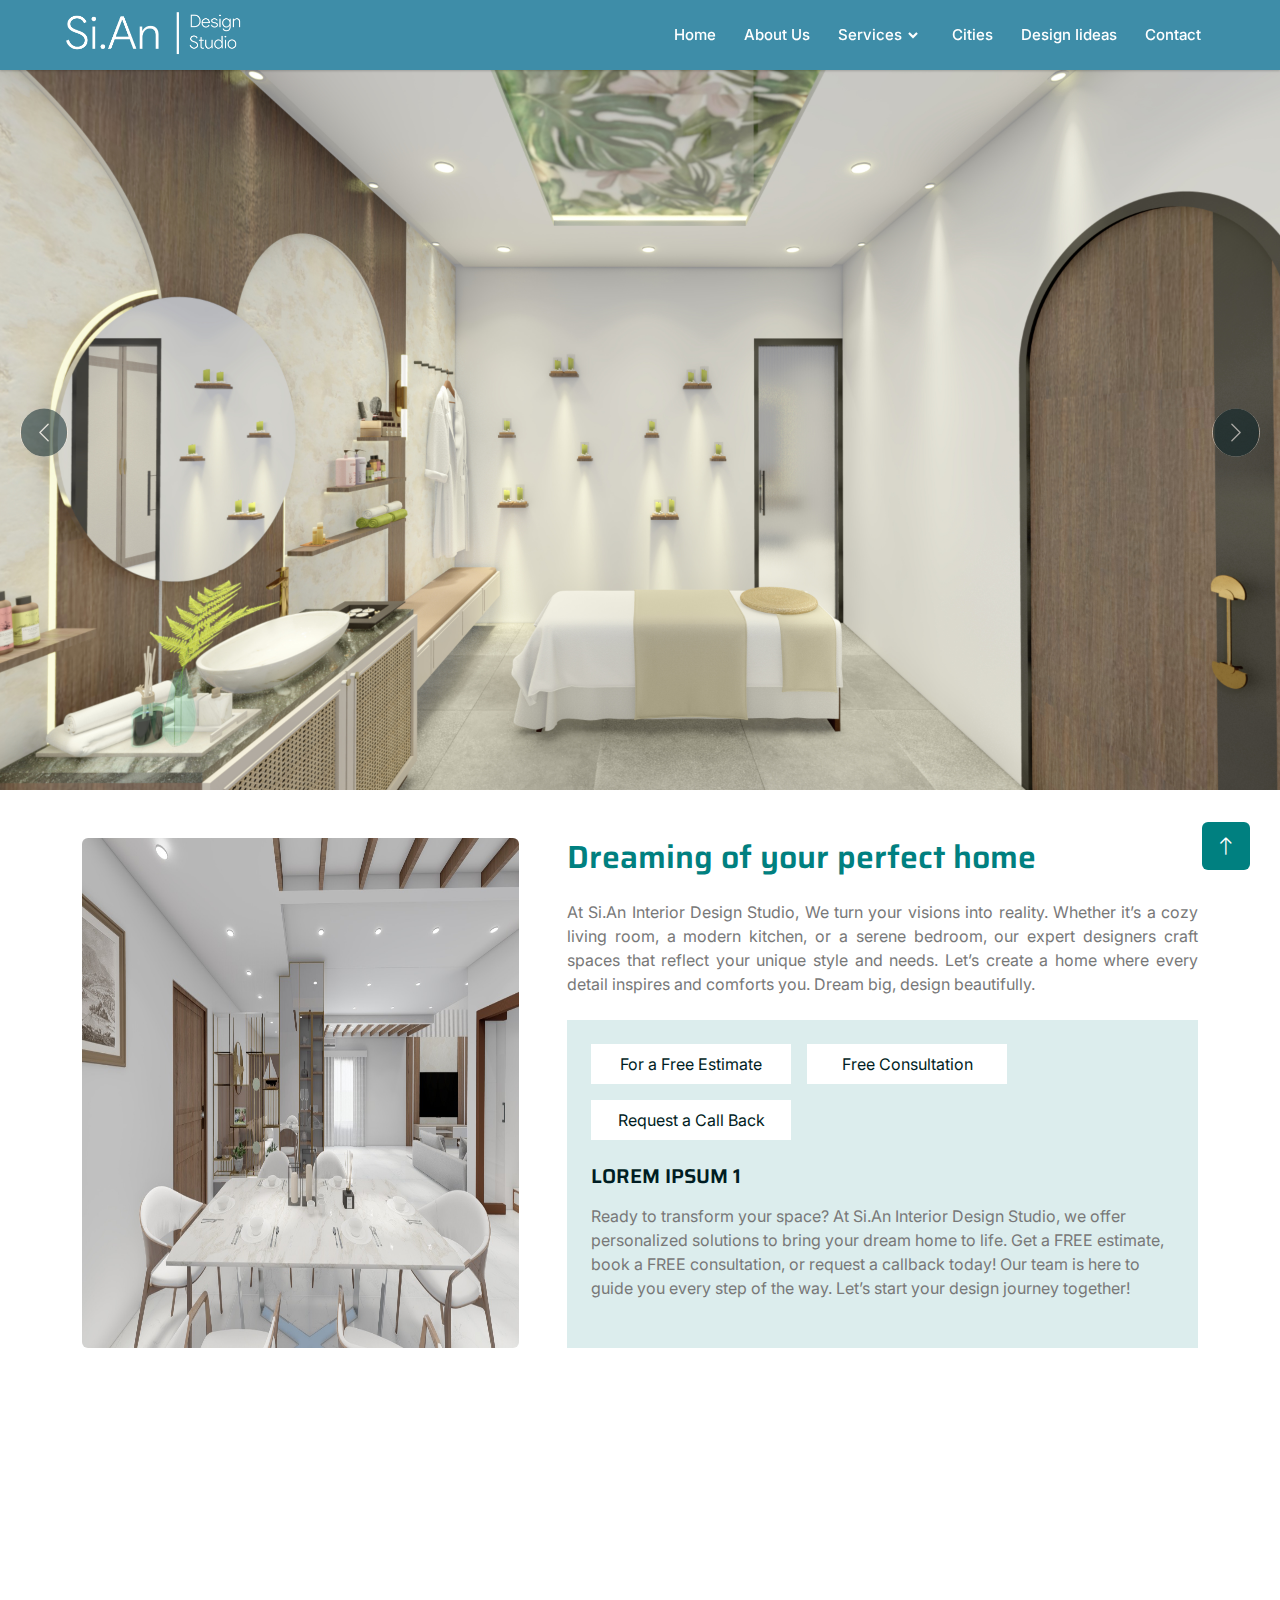
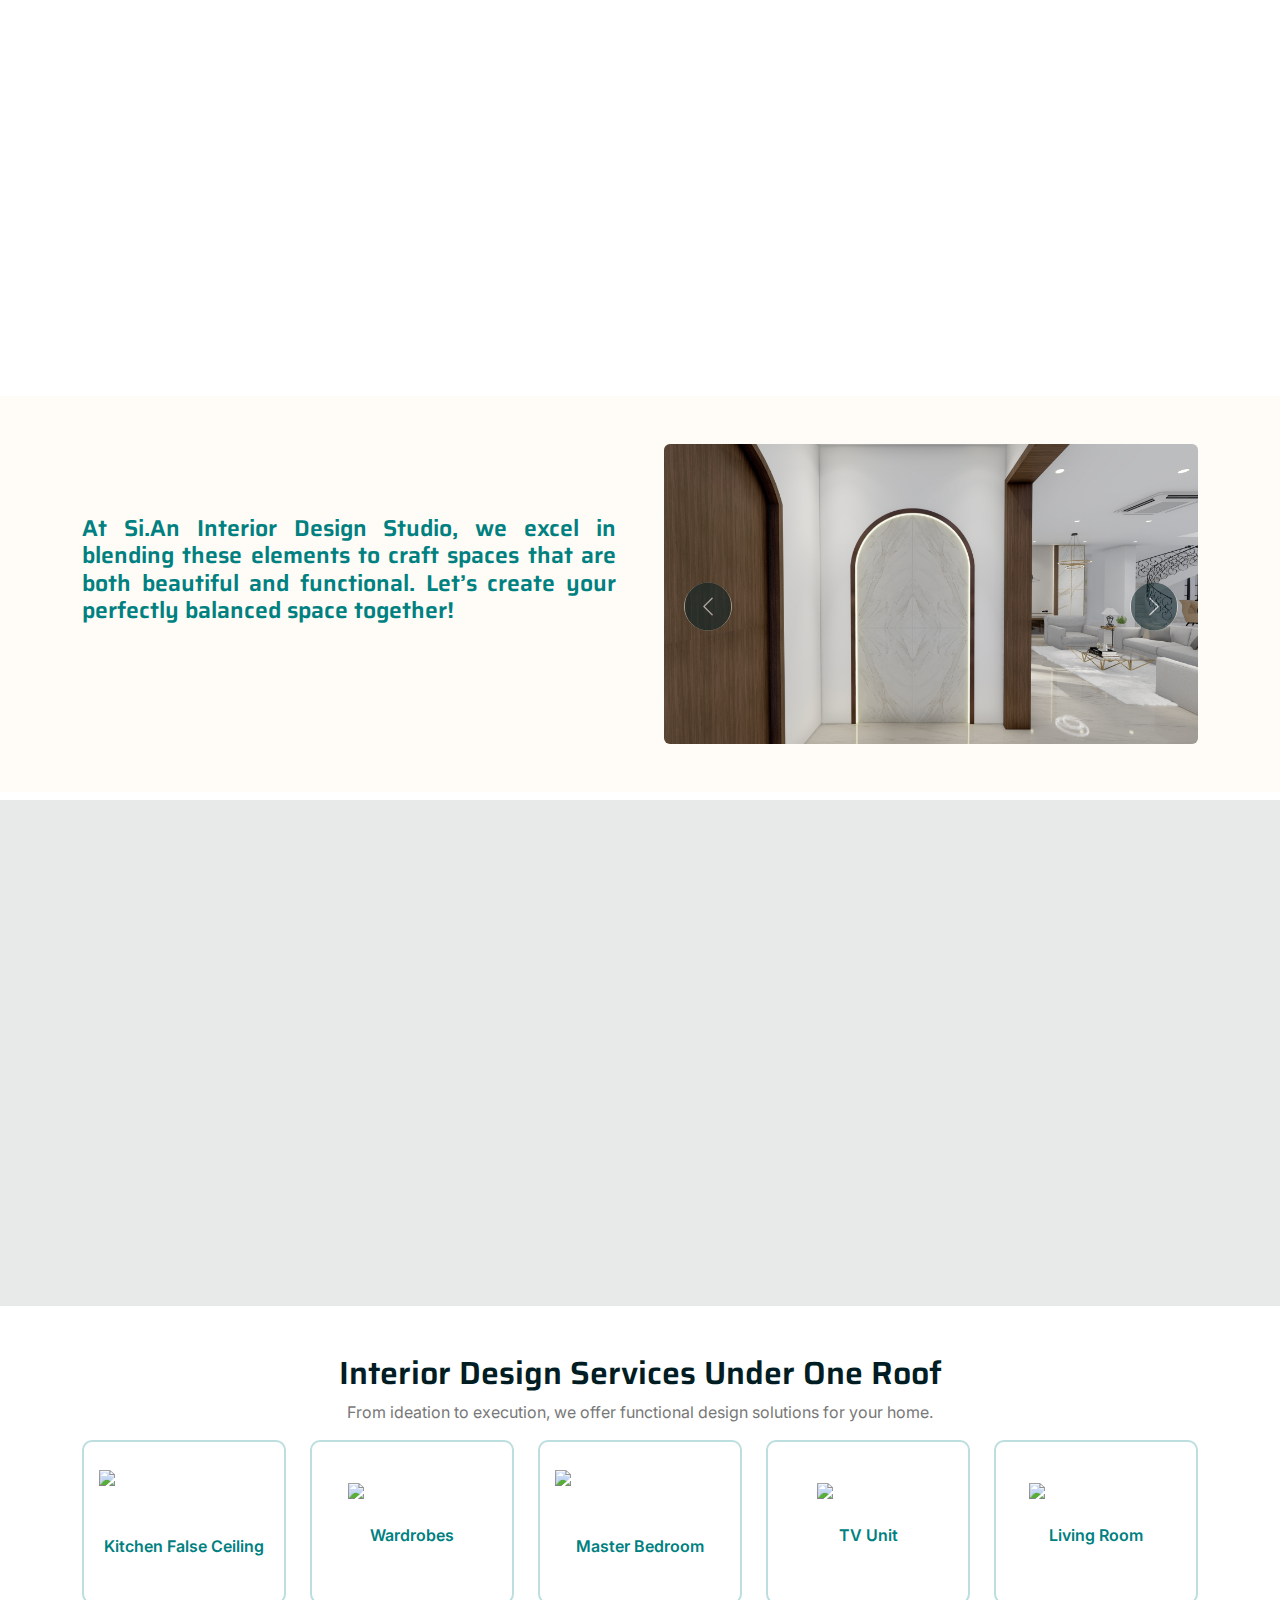
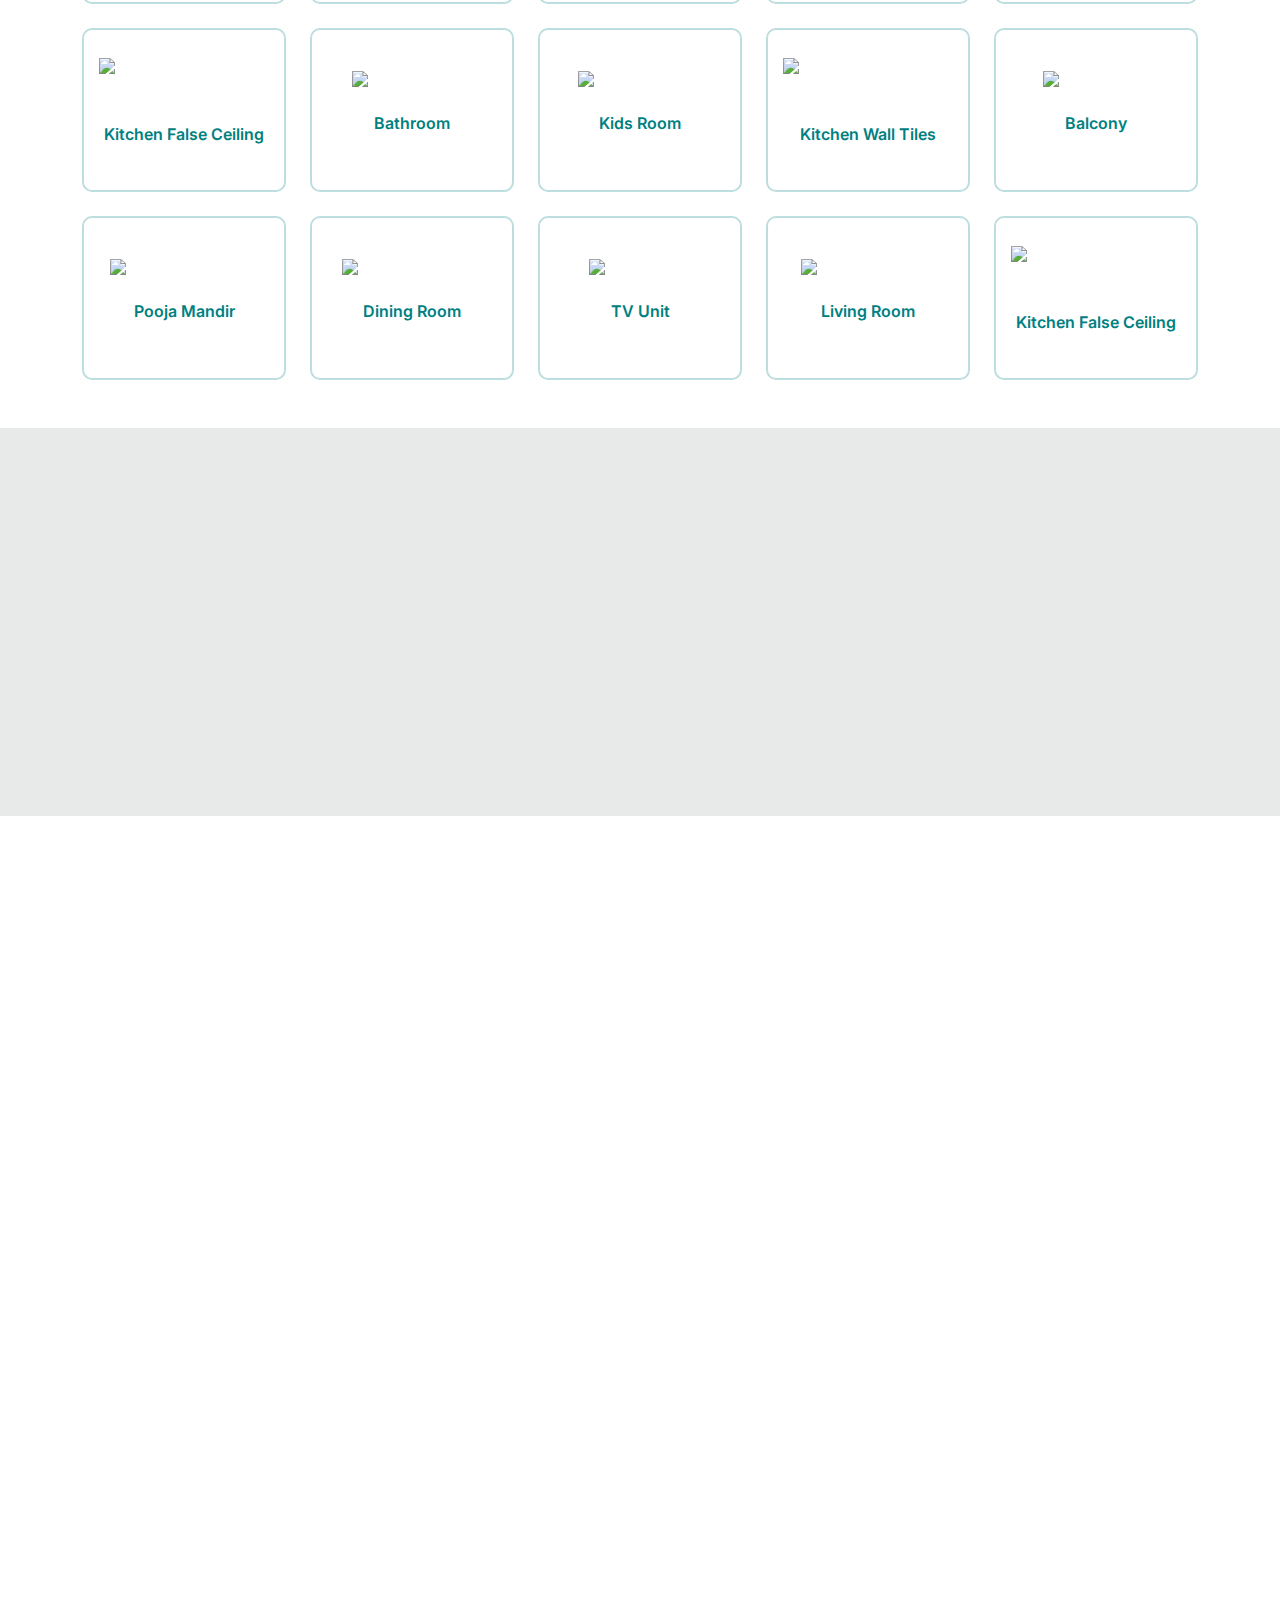
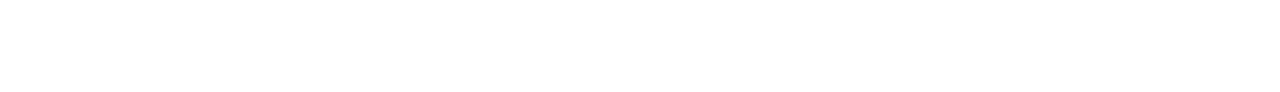
==== commit 44eba0f0: "add changes" ====
--- a/index.html
+++ b/index.html
@@ -32,7 +32,9 @@
     <!-- Template Stylesheet -->
     <link href="css/style.css" rel="stylesheet" />
 
+    <!--multi navbar cdn -->
     <link href='https://unpkg.com/boxicons@2.0.7/css/boxicons.min.css' rel='stylesheet'>
+
 </head>
 
 <body>
@@ -97,8 +99,8 @@
                             <li><a href="#">Complete Website</a></li>
                         </ul>
                     </li> -->
-                    <li><a href="contact.html">Cities</a></li>
-                    <li><a href="contact.html">Design Iideas</a></li>
+                    <li><a href="cities.html">Cities</a></li>
+                    <li><a href="design-ideas.html">Design Iideas</a></li>
                     <li><a href="contact.html">Contact</a></li>
                 </ul>
             </div>
@@ -207,17 +209,17 @@
                         <ul class="nav d-flex mb-2">
                             <li class="nav-item mb-3 about-btns">
                                 <a class="d-flex py-2 text-center bg-white active" data-bs-toggle="pill" href="#tab-1">
-                                    <span class="text-dark about-text-bg">for a free estimate</span>
+                                    <span class="text-dark about-text-bg">For a Free Estimate</span>
                                 </a>
                             </li>
                             <li class="nav-item mb-3 about-btns">
                                 <a class="d-flex py-2 mx-3 about-r-m text-center bg-white" data-bs-toggle="pill" href="#tab-2">
-                                    <span class="text-dark about-text-bg">free consultation</span>
+                                    <span class="text-dark about-text-bg">Free Consultation</span>
                                 </a>
                             </li>
                             <li class="nav-item mb-3 about-btns">
                                 <a class="d-flex py-2 text-center bg-white" data-bs-toggle="pill" href="#tab-3">
-                                    <span class="text-dark about-text-bg">request a call back</span>
+                                    <span class="text-dark about-text-bg">Request a Call Back</span>
                                 </a>
                             </li>
                         </ul>
@@ -229,7 +231,7 @@
                                             <div class="text-start my-auto">
                                                 <h5 class="text-uppercase mb-3">Lorem Ipsum 1</h5>
                                                 <p class="mb-4">
-                                                    For a FREE estimate, visit our website or DM us.
+                                                    Ready to transform your space? At Si.An Interior Design Studio, we offer personalized solutions to bring your dream home to life. Get a FREE estimate, book a FREE consultation, or request a callback today! Our team is here to guide you every step of the way. Let’s start your design journey together!
                                                 </p>
                                                 <!-- <div class="d-flex align-items-center justify-content-start">
                                                     <a class="btn-hover-bg btn btn-primary text-white py-2 px-4"
@@ -247,7 +249,7 @@
                                             <div class="text-start my-auto">
                                                 <h5 class="text-uppercase mb-3">Lorem Ipsum 2</h5>
                                                 <p class="mb-4">
-                                                    To book a FREE consultation, click the link in our bio.
+                                                    Ready to transform your space? At Si.An Interior Design Studio, we offer personalized solutions to bring your dream home to life. Get a FREE estimate, book a FREE consultation, or request a callback today! Our team is here to guide you every step of the way. Let’s start your design journey together!
                                                 </p>
                                             </div>
                                         </div>
@@ -261,7 +263,7 @@
                                             <div class="text-start my-auto">
                                                 <h5 class="text-uppercase mb-3">Lorem Ipsum 3</h5>
                                                 <p class="mb-4">
-                                                    Request a call back and one of our experts will be in touch soon!
+                                                    Ready to transform your space? At Si.An Interior Design Studio, we offer personalized solutions to bring your dream home to life. Get a FREE estimate, book a FREE consultation, or request a callback today! Our team is here to guide you every step of the way. Let’s start your design journey together!
                                                 </p>
                                             </div>
                                         </div>
@@ -698,33 +700,6 @@
     </section>
     <!-- Interior Design Services -->
 
-   <!--  <div class="container d-flex justify-content-center align-items-center flex-column">
-        <h3>title 1</h3>
-        <p>Lorem ipsum dolor sit amet consectetur adipisicing elit. Omnis eaque facere accusantium.</p>
-        <div class="row">
-                <div class="interior-card">
-                    <img src="img/bedroom1.png" alt="" class="interior-images" />
-                    <p>Lorem ipsum dolor sit</p>
-                </div>
-
-                <div class="interior-card">
-                    <img src="img/bedroom1.png" alt="" class="interior-images" />
-                    <p>Lorem ipsum dolor sit</p>
-                </div>
-                <div class="interior-card">
-                    <img src="img/bedroom1.png" alt="" class="interior-images" />
-                    <p>Lorem ipsum dolor sit</p>
-                </div>
-                <div class="interior-card">
-                    <img src="img/bedroom1.png" alt="" class="interior-images" />
-                    <p>Lorem ipsum dolor sit</p>
-                </div>
-                <div class="interior-card">
-                    <img src="img/bedroom1.png" alt="" class="interior-images" />
-                    <p>Lorem ipsum dolor sit</p>
-                </div>
-        </div>
-    </div> -->
 
     <!-- FAQs Start -->
     <div class="container-fluid py-2 mt-5" style="background: #e8eae9;">
@@ -957,13 +932,12 @@
                     <h5 class="text-light mb-4">Quick Links</h5>
                     <a class="btn btn-link" href="about.html"><span class="footer-sp-car">&raquo;</span>About</a>
                     <a class="btn btn-link" href="service.html"><span class="footer-sp-car">&raquo;</span>Services</a>
+                    <a class="btn btn-link" href="contact.html"><span class="footer-sp-car">&raquo;</span>Cities</a>
+                    <a class="btn btn-link" href=""><span class="footer-sp-car">&raquo;</span>Design Ideas</a>
                     <a class="btn btn-link" href="contact.html"><span class="footer-sp-car">&raquo;</span>Contact</a>
-                    <a class="btn btn-link" href=""><span class="footer-sp-car">&raquo;</span>Support 1</a>
-                    <a class="btn btn-link" href=""><span class="footer-sp-car">&raquo;</span>Support 2</a>
-                    <a class="btn btn-link" href="contact.html"><span class="footer-sp-car">&raquo;</span>Contact</a>
                 </div>
                 <div class="col-lg-3 col-md-6">
-                    <h5 class="text-light mb-4">Quick Links</h5>
+                    <h5 class="text-light mb-4">Social Media</h5>
                     <div class="d-flex pt-2">
                         <a class="btn btn-square me-1" href=""><i class="fab fa-twitter Quick-links-icons"></i></a>
                         <a class="btn btn-square me-1" href=""><i class="fab fa-facebook-f Quick-links-icons"></i></a>
@@ -1005,7 +979,7 @@
     <script src="js/main.js"></script>
 
 
-    <!-- multiple navbar css -->
+    <!-- multiple navbar js -->
     <script>
         // search-box open close js code
         let navbar = document.querySelector(".navbar");
@@ -1048,7 +1022,7 @@
         }
 
     </script>
-    <!-- multiple navbar css -->
+    <!-- multiple navbar js -->
 
 
 </body>
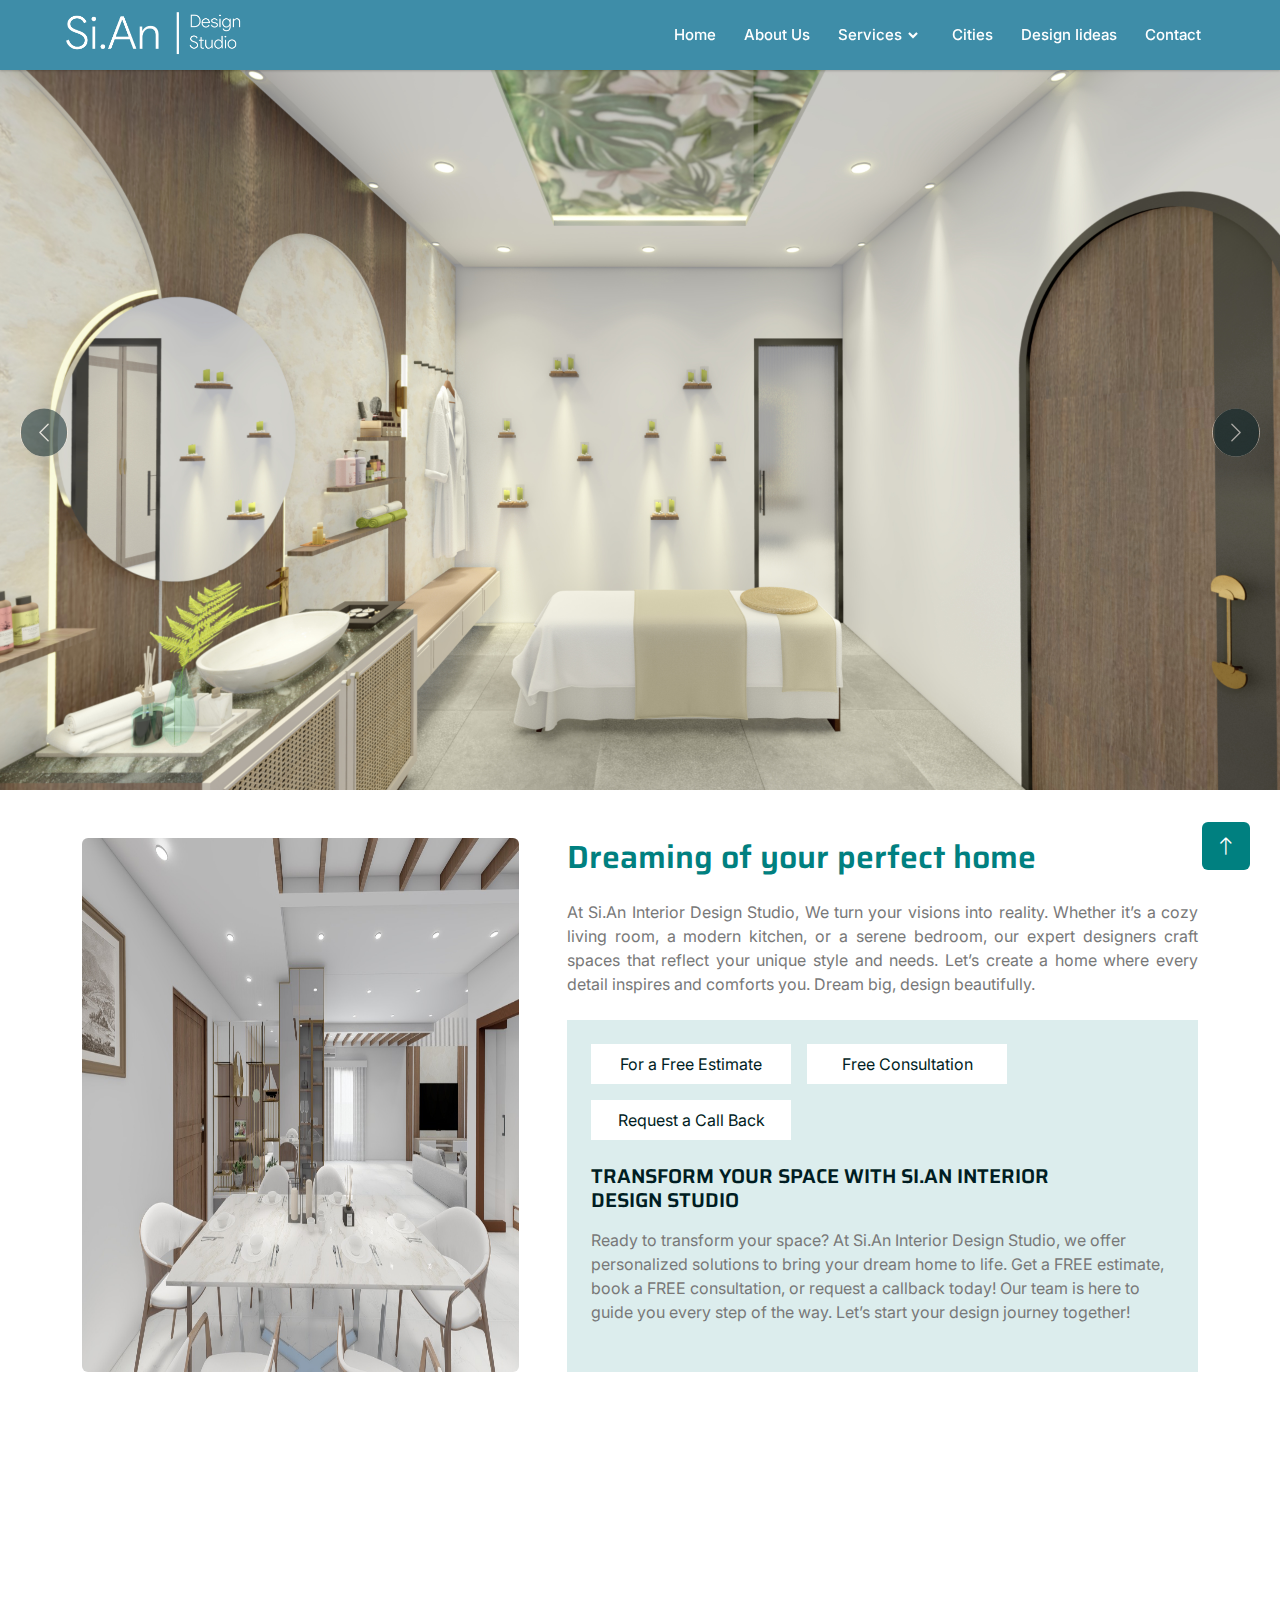
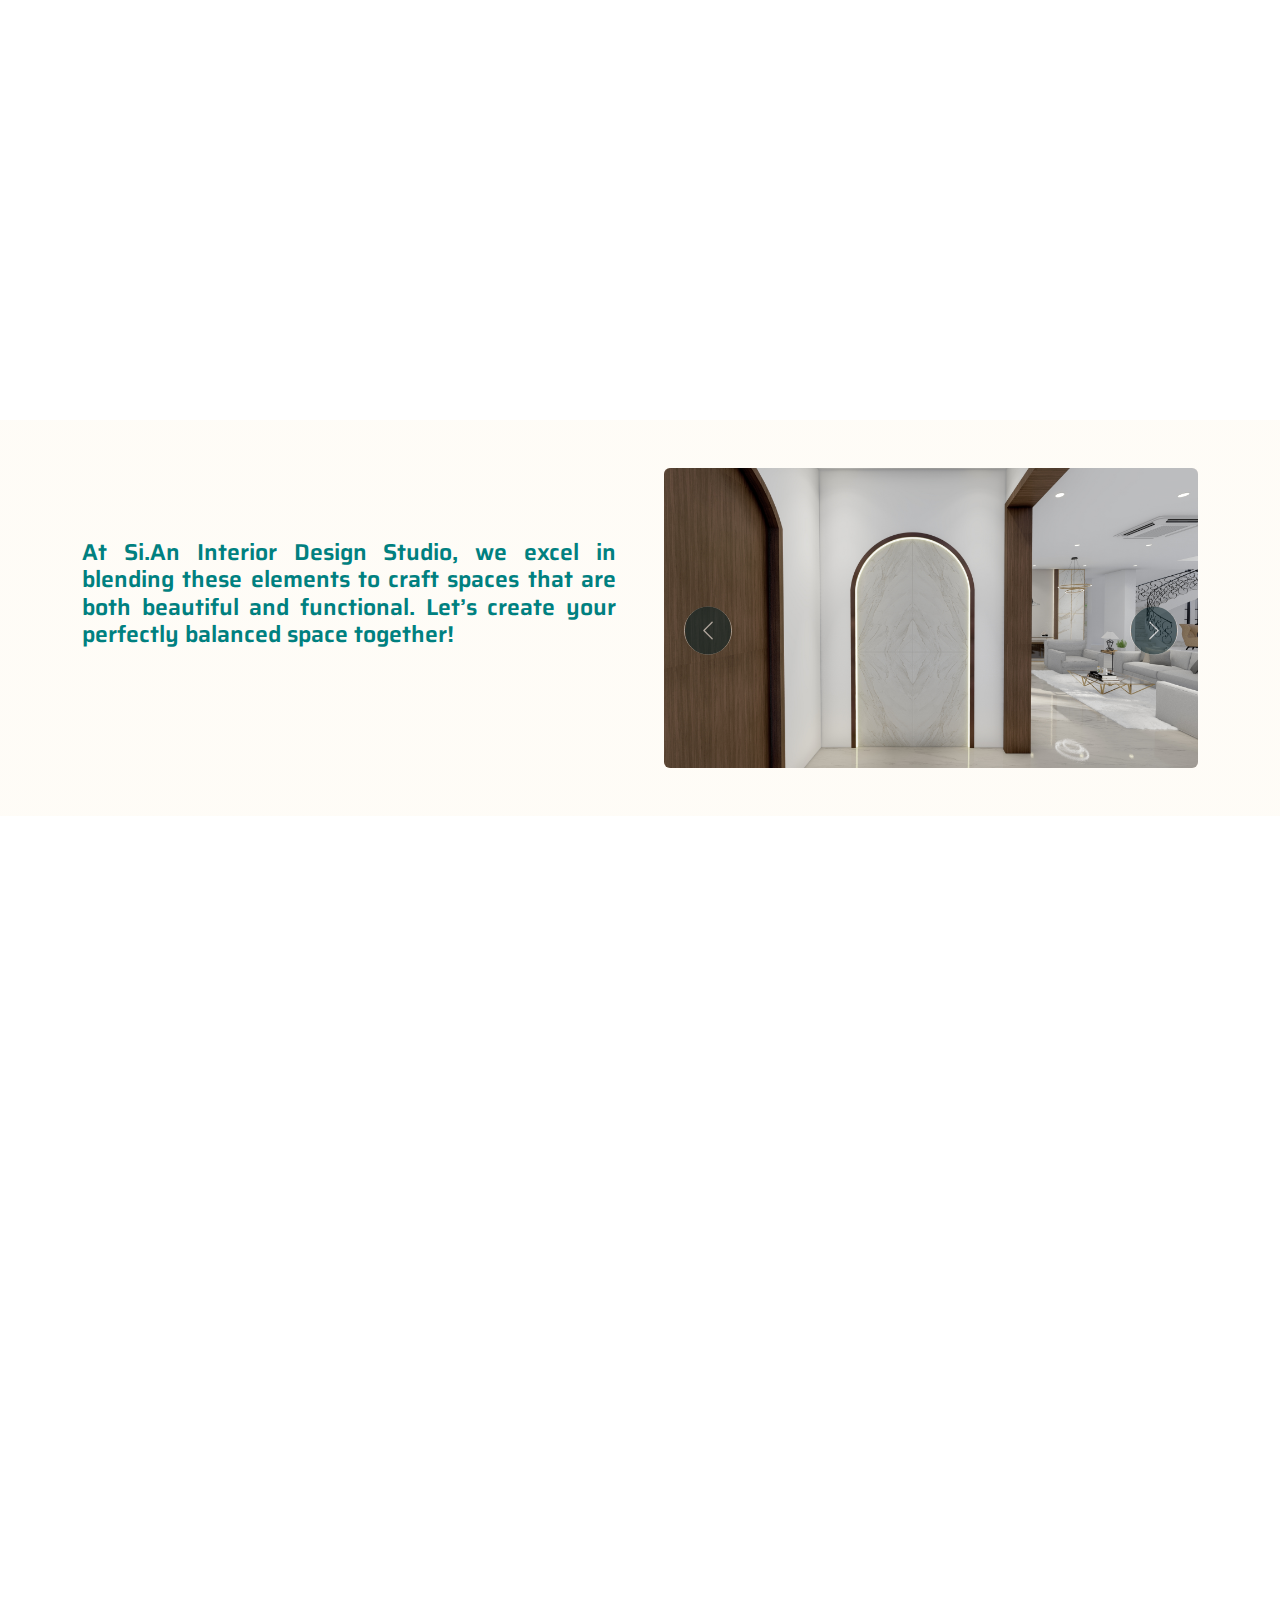
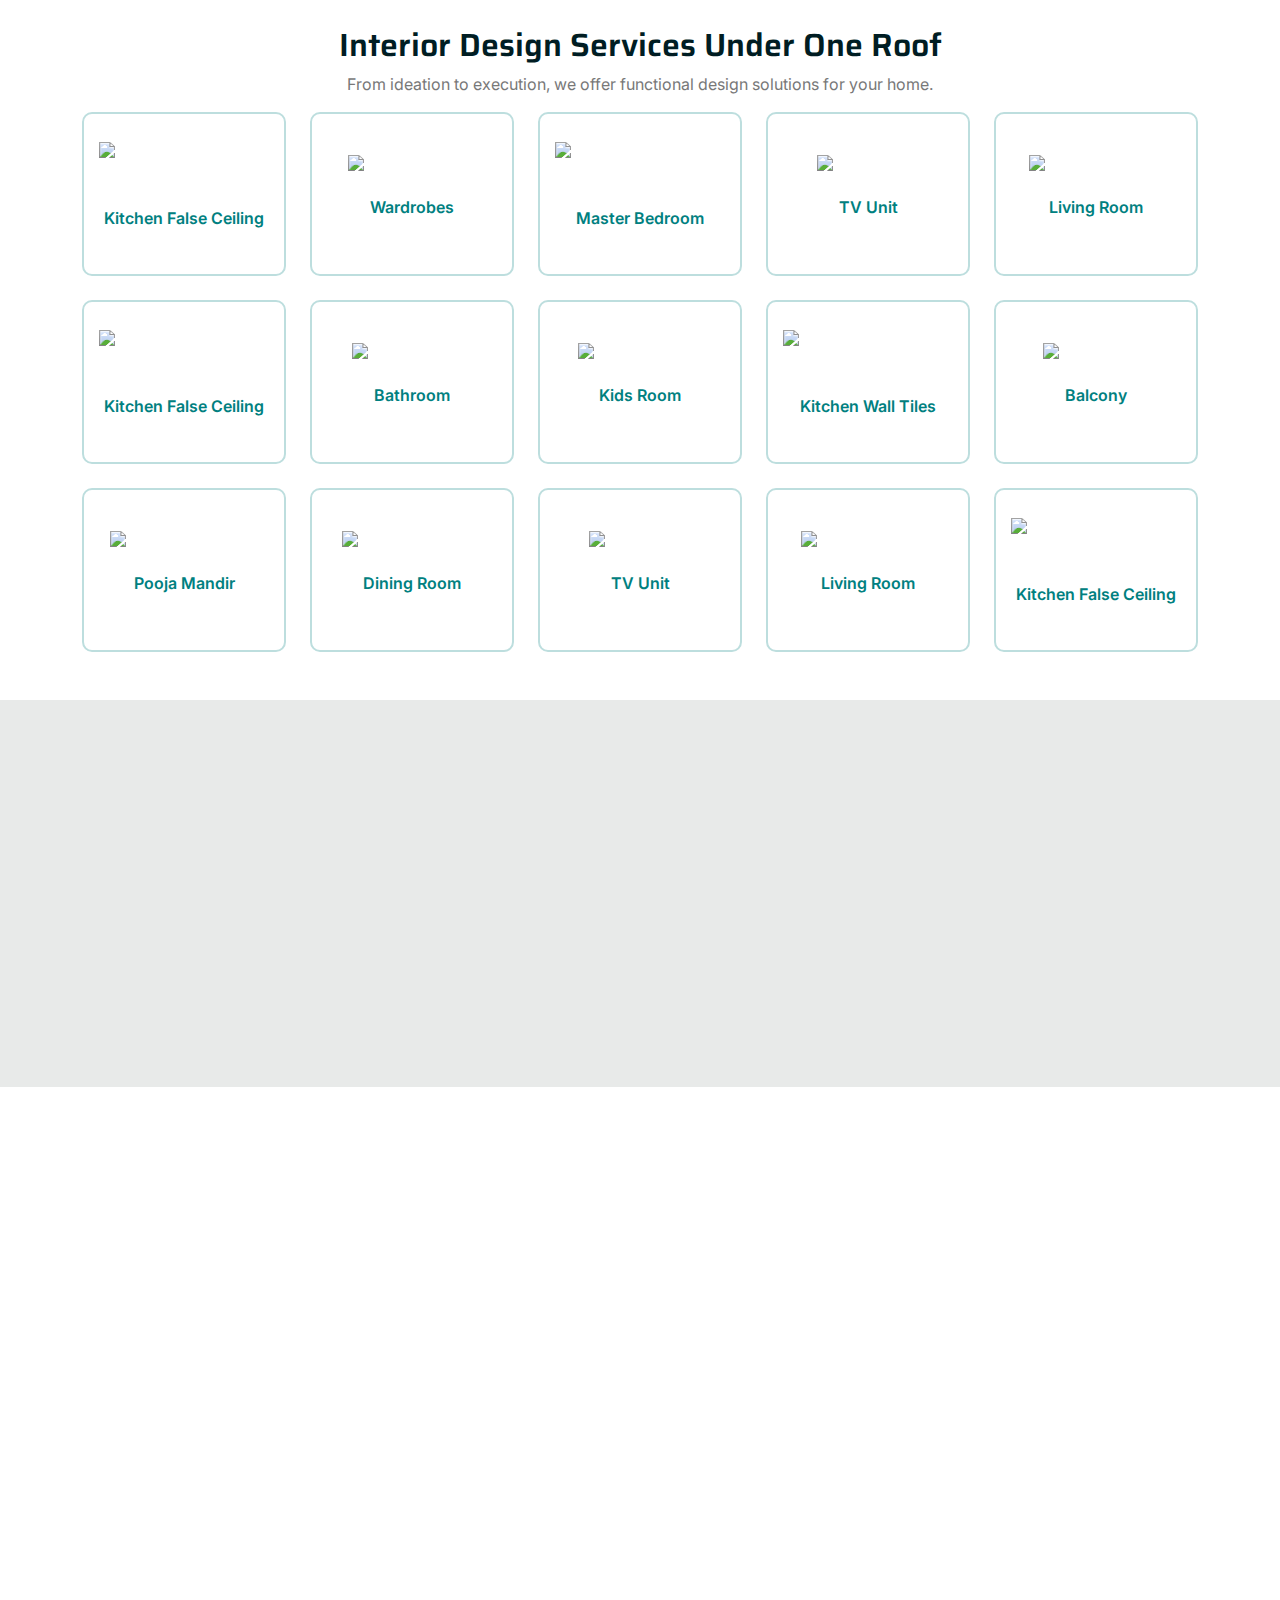
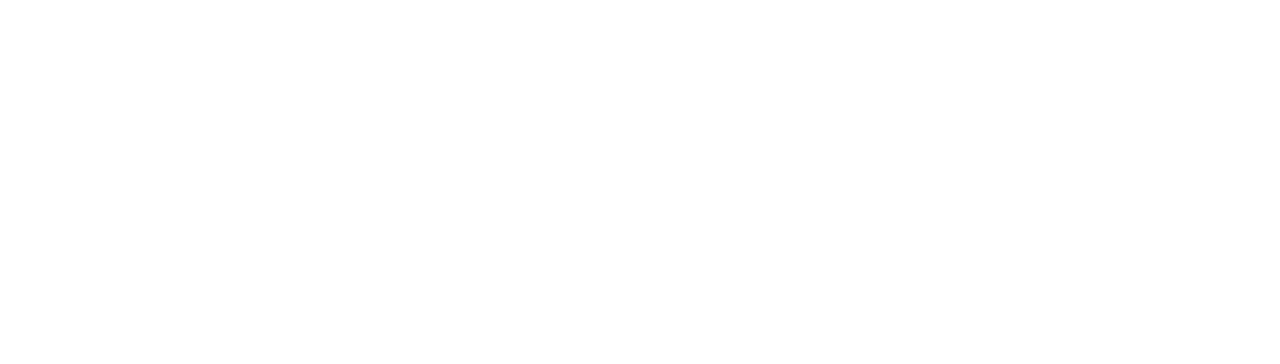
==== commit 7ba4143e: "add back stable image" ====
--- a/index.html
+++ b/index.html
@@ -208,17 +208,17 @@
                     <div class="tab-class about-page-card-bg p-4">
                         <ul class="nav d-flex mb-2">
                             <li class="nav-item mb-3 about-btns">
-                                <a class="d-flex py-2 text-center bg-white active" data-bs-toggle="pill" href="#tab-1">
+                                <a class="d-flex py-2 text-center bg-white active" data-bs-toggle="pill" href="#">
                                     <span class="text-dark about-text-bg">For a Free Estimate</span>
                                 </a>
                             </li>
                             <li class="nav-item mb-3 about-btns">
-                                <a class="d-flex py-2 mx-3 about-r-m text-center bg-white" data-bs-toggle="pill" href="#tab-2">
+                                <a class="d-flex py-2 mx-3 about-r-m text-center bg-white" data-bs-toggle="pill" href="#">
                                     <span class="text-dark about-text-bg">Free Consultation</span>
                                 </a>
                             </li>
                             <li class="nav-item mb-3 about-btns">
-                                <a class="d-flex py-2 text-center bg-white" data-bs-toggle="pill" href="#tab-3">
+                                <a class="d-flex py-2 text-center bg-white" data-bs-toggle="pill" href="#">
                                     <span class="text-dark about-text-bg">Request a Call Back</span>
                                 </a>
                             </li>
@@ -229,7 +229,7 @@
                                     <div class="col-12">
                                         <div class="d-flex">
                                             <div class="text-start my-auto">
-                                                <h5 class="text-uppercase mb-3">Lorem Ipsum 1</h5>
+                                                <h5 class="text-uppercase mb-3">Transform Your Space with Si.An Interior Design Studio</h5>
                                                 <p class="mb-4">
                                                     Ready to transform your space? At Si.An Interior Design Studio, we offer personalized solutions to bring your dream home to life. Get a FREE estimate, book a FREE consultation, or request a callback today! Our team is here to guide you every step of the way. Let’s start your design journey together!
                                                 </p>
@@ -242,12 +242,12 @@
                                     </div>
                                 </div>
                             </div>
-                            <div id="tab-2" class="tab-pane fade show p-0">
+                            <!-- <div id="tab-2" class="tab-pane fade show p-0">
                                 <div class="row">
                                     <div class="col-12">
                                         <div class="d-flex">
                                             <div class="text-start my-auto">
-                                                <h5 class="text-uppercase mb-3">Lorem Ipsum 2</h5>
+                                                <h5 class="text-uppercase mb-3">Transform Your Space with Si.An Interior Design Studio</h5>
                                                 <p class="mb-4">
                                                     Ready to transform your space? At Si.An Interior Design Studio, we offer personalized solutions to bring your dream home to life. Get a FREE estimate, book a FREE consultation, or request a callback today! Our team is here to guide you every step of the way. Let’s start your design journey together!
                                                 </p>
@@ -261,7 +261,7 @@
                                     <div class="col-12">
                                         <div class="d-flex">
                                             <div class="text-start my-auto">
-                                                <h5 class="text-uppercase mb-3">Lorem Ipsum 3</h5>
+                                                <h5 class="text-uppercase mb-3">Transform Your Space with Si.An Interior Design Studio</h5>
                                                 <p class="mb-4">
                                                     Ready to transform your space? At Si.An Interior Design Studio, we offer personalized solutions to bring your dream home to life. Get a FREE estimate, book a FREE consultation, or request a callback today! Our team is here to guide you every step of the way. Let’s start your design journey together!
                                                 </p>
@@ -269,7 +269,7 @@
                                         </div>
                                     </div>
                                 </div>
-                            </div>
+                            </div> -->
                         </div>
                     </div>
                 </div>
@@ -427,14 +427,61 @@
     </div>
     <!-- Hero End -->
 
+
+    <!-- Quote Start -->
+    <div class="container-fluid quote my-5 py-5" data-parallax="scroll" data-image-src="/img/jubilee-hills-6.jpg">
+        <div class="container py-5">
+            <div class="row justify-content-center">
+                <div class="col-lg-7">
+                    <div class="bg-white rounded p-4 p-sm-5 wow fadeIn" data-wow-delay="0.5s">
+                        <h1 class="display-5 text-center mb-5">Get A Free Quote</h1>
+                        <div class="row g-3">
+                            <div class="col-sm-6">
+                                <div class="form-floating">
+                                    <input type="text" class="form-control bg-light border-0" id="gname" placeholder="Gurdian Name">
+                                    <label for="gname">Your Name</label>
+                                </div>
+                            </div>
+                            <div class="col-sm-6">
+                                <div class="form-floating">
+                                    <input type="email" class="form-control bg-light border-0" id="gmail" placeholder="Gurdian Email">
+                                    <label for="gmail">Your Email</label>
+                                </div>
+                            </div>
+                            <div class="col-sm-6">
+                                <div class="form-floating">
+                                    <input type="text" class="form-control bg-light border-0" id="cname" placeholder="Child Name">
+                                    <label for="cname">Your Mobile</label>
+                                </div>
+                            </div>
+                            <div class="col-sm-6">
+                                <div class="form-floating">
+                                    <input type="text" class="form-control bg-light border-0" id="cage" placeholder="Child Age">
+                                    <label for="cage">Service Type</label>
+                                </div>
+                            </div>
+                            <div class="col-12">
+                                <div class="form-floating">
+                                    <textarea class="form-control bg-light border-0" placeholder="Leave a message here" id="message" style="height: 100px"></textarea>
+                                    <label for="message">Message</label>
+                                </div>
+                            </div>
+                            <div class="col-12 text-center">
+                                <button class="btn quite-sec-btn py-3" type="submit">Submit Now</button>
+                            </div>
+                        </div>
+                    </div>
+                </div>
+            </div>
+        </div>
+    </div>
+    <!-- Quote End -->
+
     <!-- Thanks For The Results Start -->
-    <div class="container-fluid donate mb-5 py-3" data-parallax="scroll" data-image-src="img/carousel-2.jpg">
+    <!-- <div class="container-fluid donate mb-5 py-3" data-parallax="scroll" data-image-src="img/carousel-2.jpg">
         <div class="container">
             <div class="row g-5 py-5 align-items-center">
                 <div class="col-lg-6 wow fadeIn" data-wow-delay="0.1s">
-                    <!-- <div class="d-inline-block rounded-pill bg-secondary text-primary py-1 px-3 mb-3">
-                        Learn More What
-                    </div> -->
                     <h1 class="display-6 mb-5">
                         Thanks For The Results Achieved With You
                     </h1>
@@ -484,7 +531,7 @@
                 </div>
             </div>
         </div>
-    </div>
+    </div> -->
     <!-- Thanks For The Results End -->
 
     <!-- Interior Design Services -->
--- a/css/style.css
+++ b/css/style.css
@@ -212,6 +212,38 @@
 
 
 
+
+
+
+
+
+
+
+
+
+/*** Facts & Quote ***/
+/* .facts,
+.quote {
+    background: rgba(15, 66, 41, .6);
+} */
+
+
+
+
+
+
+
+
+
+
+
+
+
+
+
+
+
+
 /*** Service ***/
 .service-item {
     border: 2px solid #a0d1d1;
@@ -220,7 +252,7 @@
 
 
 /*** Donate ***/
-.donate {
+/* .donate {
     background: rgb(232, 234, 233);
 }
 
@@ -228,7 +260,7 @@
 .btn-group input[type="radio"]:checked+label {
     color: var(--primary);
     border-color: var(--primary);
-}
+} */
 
 
 
@@ -487,8 +519,15 @@
     font-size: 23px;
     text-align: justify;
 }
-
-
+.quite-sec-btn{
+    background-color: #008080;
+    color: #fff;
+}
+.quite-sec-btn:hover{
+    background-color: #fff;
+    color: #008080;
+    border: 2px solid #008080;
+}
 /* .interior-images{
     height: 100px;
 }
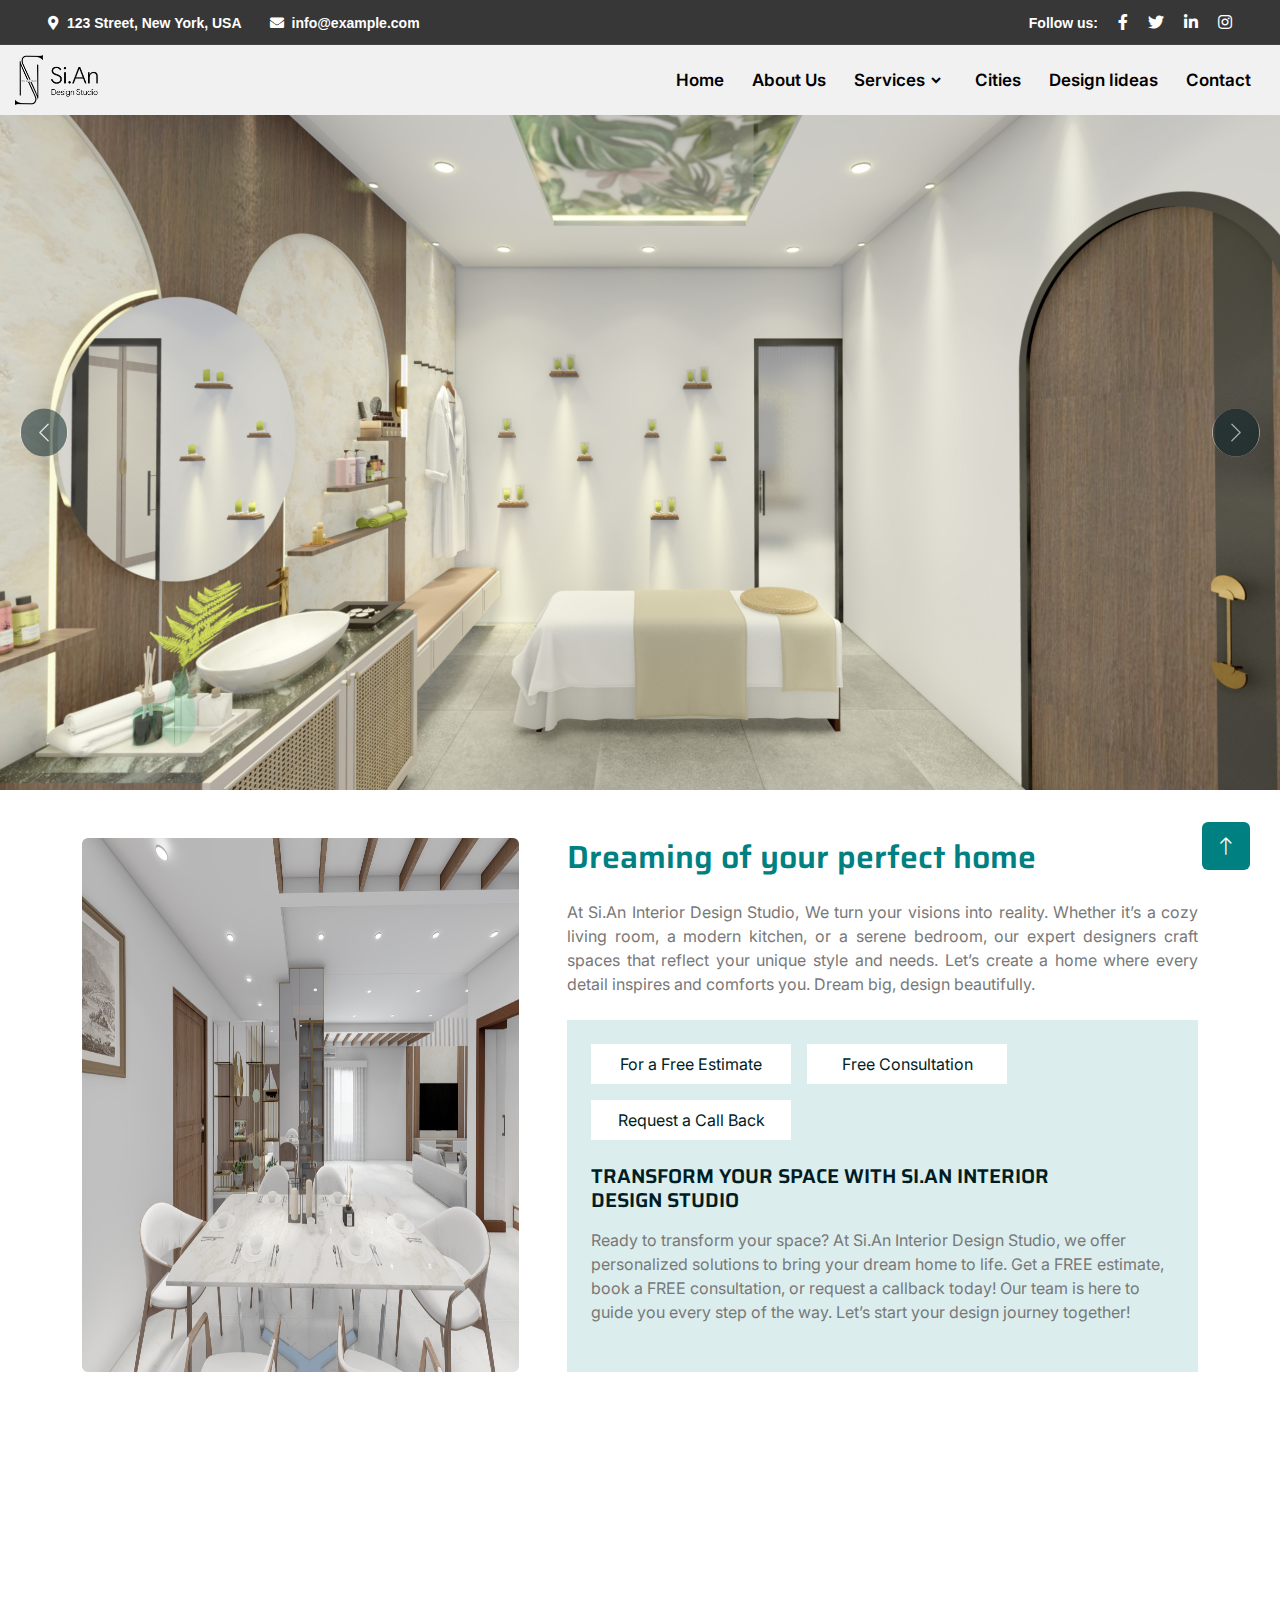
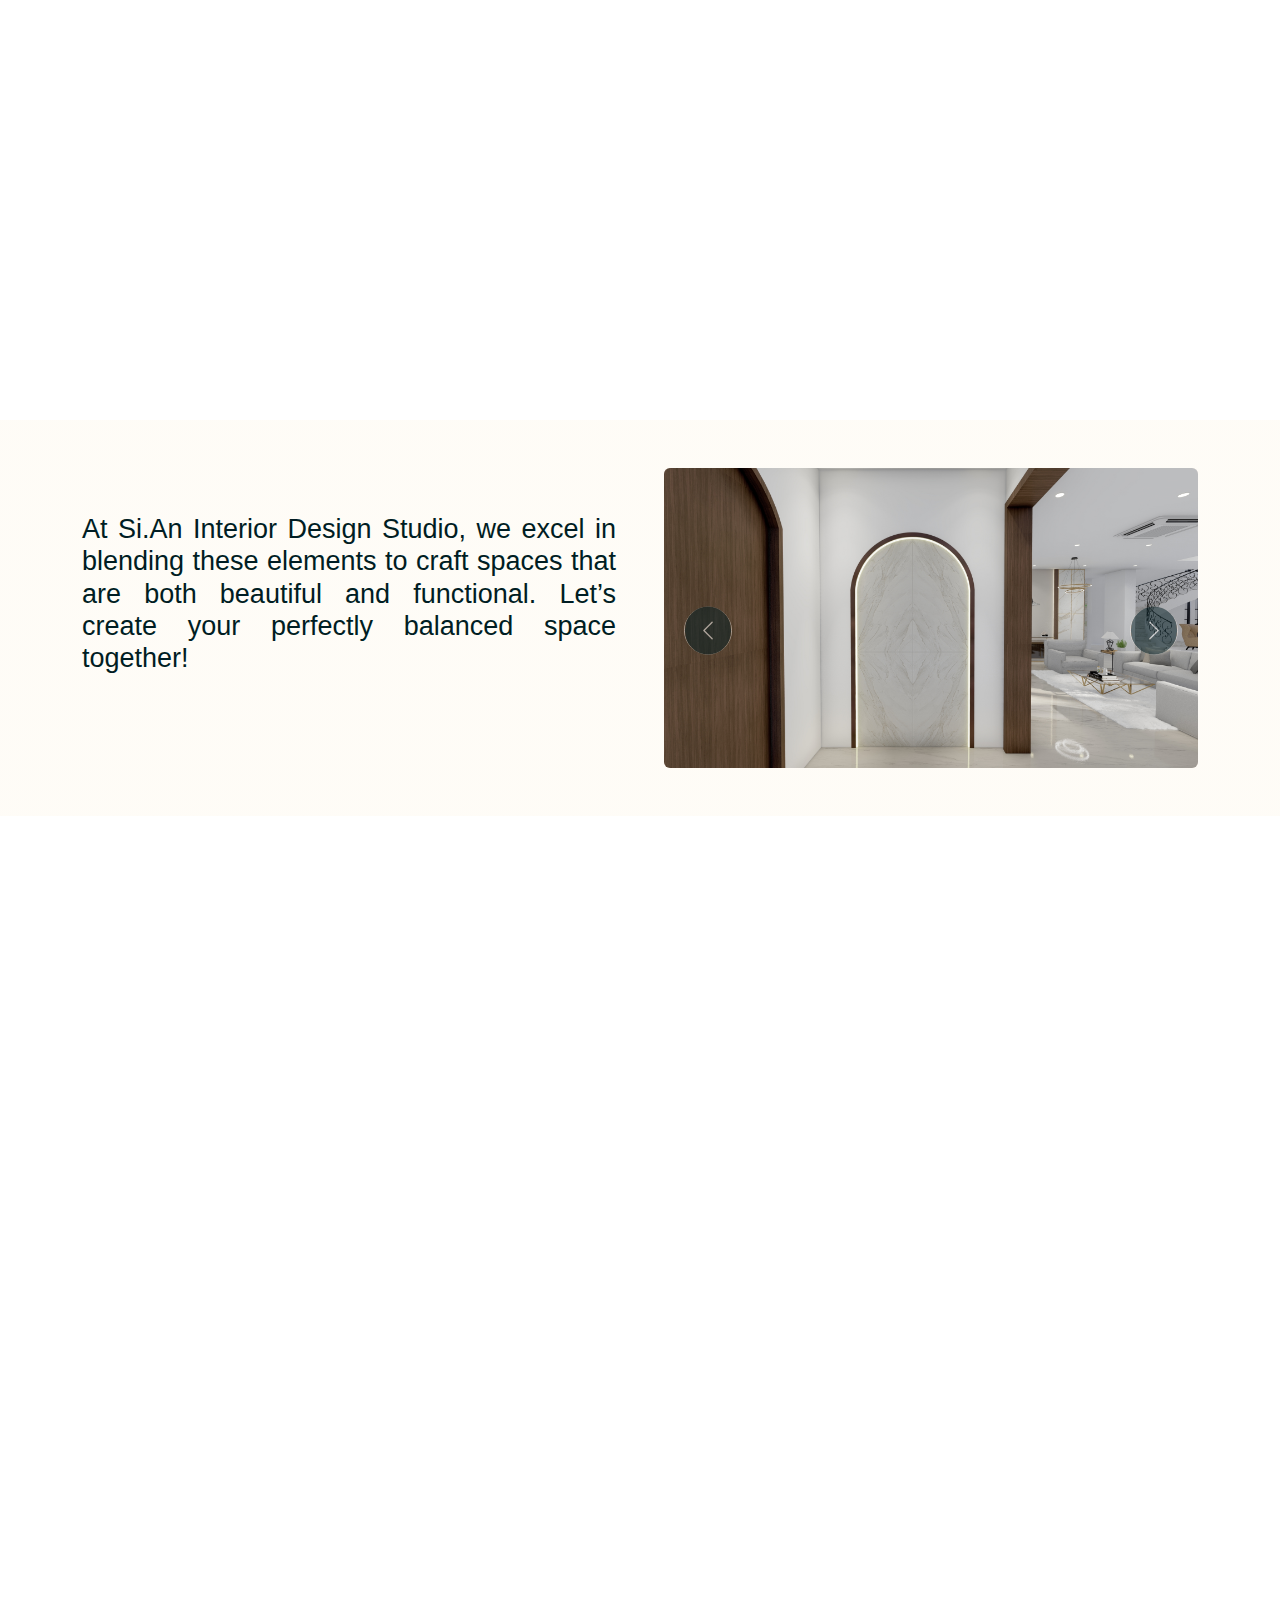
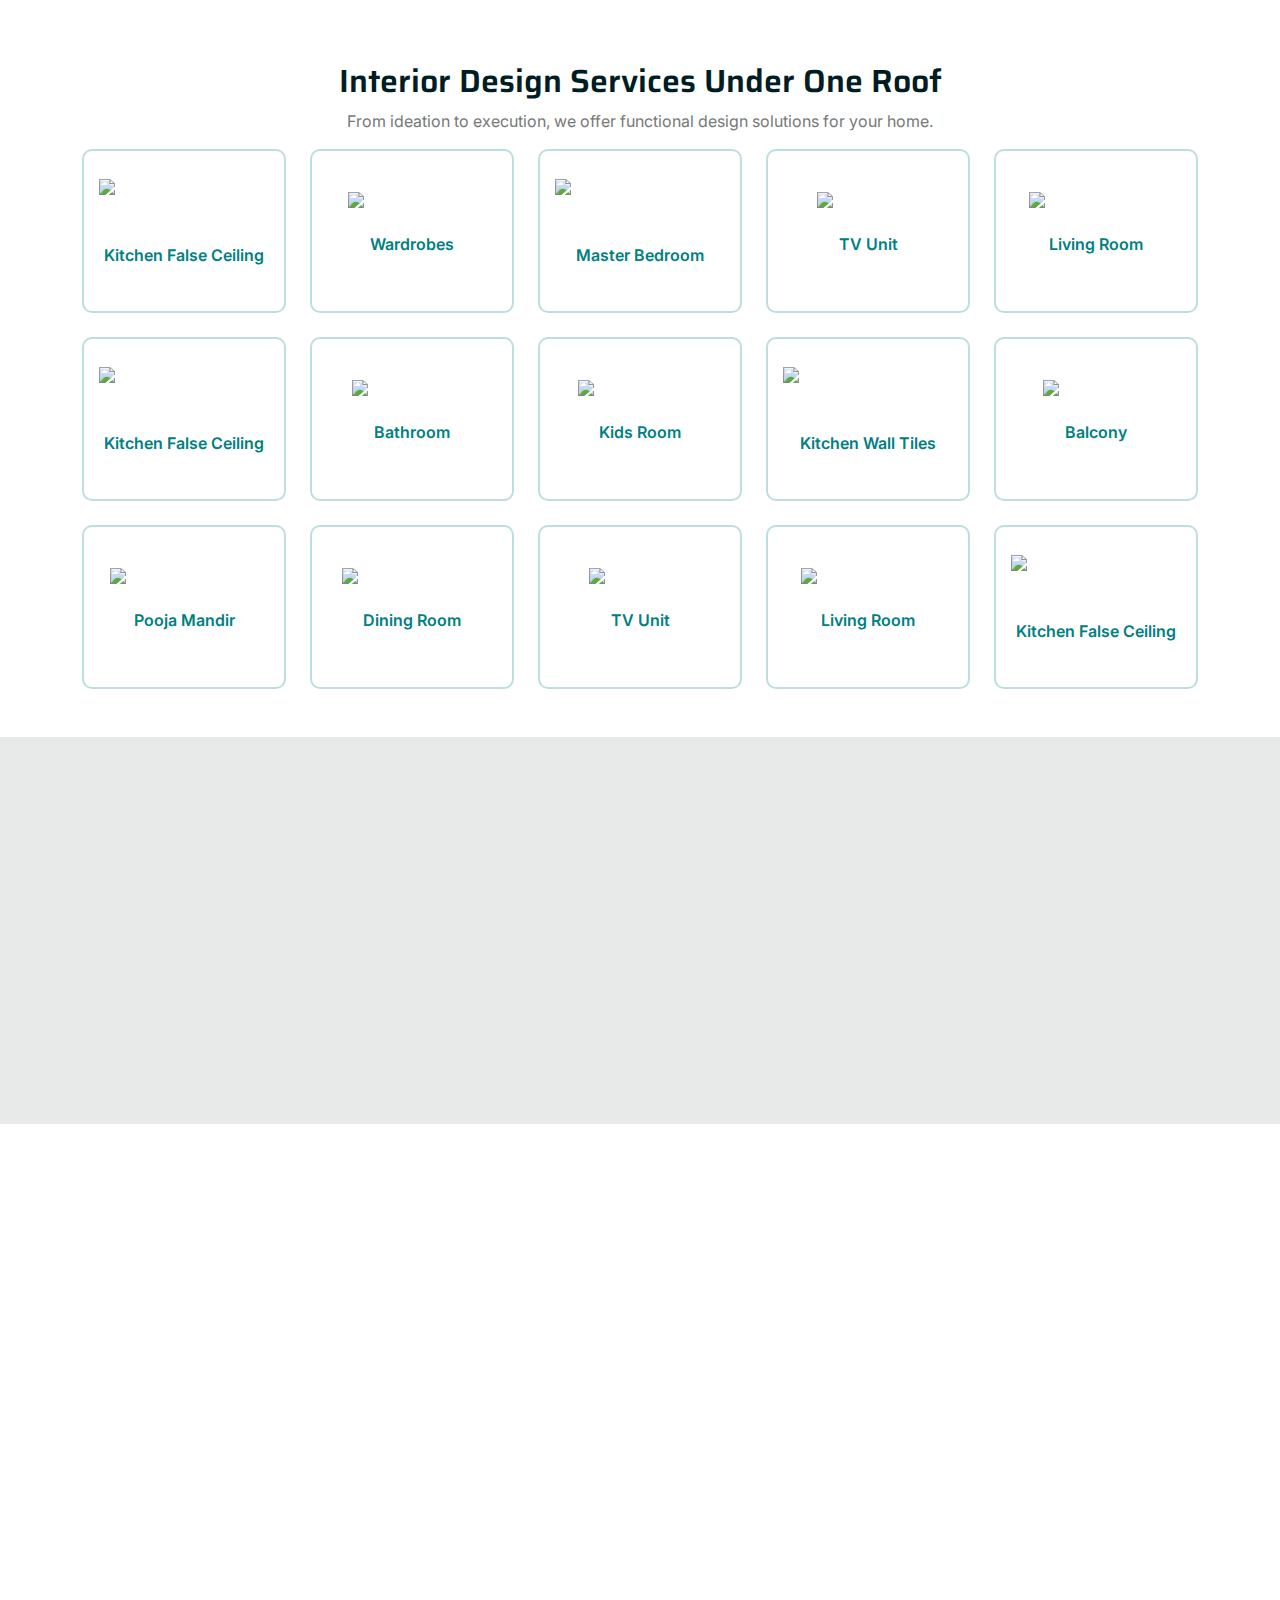
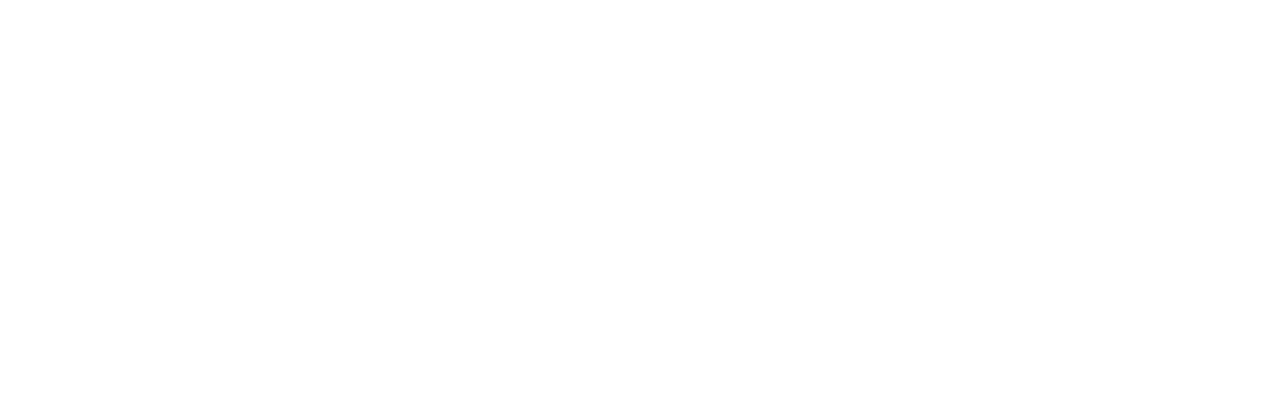
==== commit 9bdac5ec: "navbar add ok" ====
--- a/index.html
+++ b/index.html
@@ -47,71 +47,88 @@
     <!-- Spinner End -->
 
     <!-- Navbar Start -->
-    <nav>
-        <div class="navbar">
-            <i class='bx bx-menu'></i>
-            <div class="logo"><a href="#">
-                <img src="img/Si.An Design Studio_Transp.png" alt="logo" class="interior-logo" />
-            </a></div>
-            <div class="nav-links">
-                <div class="sidebar-logo">
-                    <img src="img/Si.An Design Studio_Transp.png" alt="logo" class="interior-logo" />
-                    <i class='bx bx-x'></i>
-                </div>
-                <ul class="links">
-                    <li><a href="index.html">Home</a></li>
-                    <li><a href="about.html">About Us</a></li>
-                    <li>
-                        <a href="#">Services</a>
-                        <i class='bx bxs-chevron-down htmlcss-arrow arrow  '></i>
-                        <ul class="htmlCss-sub-menu sub-menu">
-                            <li class="more">
-                                <span><a href="#">2-BHK</a>
-                                    <i class='bx bxs-chevron-right arrow more-arrow'></i>
-                                </span>
-                                <ul class="more-sub-menu sub-menu">
-                                    <li><a href="#">Low</a></li>
-                                    <li><a href="#">Medium</a></li>
-                                    <li><a href="#">Heigh</a></li>
-                                </ul>
-                            </li>
-                            <li class="more">
-                                <span><a href="#">3-BHK</a>
-                                    <i class='bx bxs-chevron-right arrow more-arrow'></i>
-                                </span>
-                                <ul class="more-sub-menu sub-menu">
-                                    <li><a href="#">Low</a></li>
-                                    <li><a href="#">Medium</a></li>
-                                    <li><a href="#">Heigh</a></li>
-                                </ul>
-                            </li>
-                            <li><a href="#">Kitchen</a></li>
-                            <li><a href="#">Ceilling</a></li>
-                        </ul>
-                    </li>
-                    <!-- <li>
-                        <a href="#">JAVASCRIPT</a>
-                        <i class='bx bxs-chevron-down js-arrow arrow '></i>
-                        <ul class="js-sub-menu sub-menu">
-                            <li><a href="#">Dynamic Clock</a></li>
-                            <li><a href="#">Form Validation</a></li>
-                            <li><a href="#">Card Slider</a></li>
-                            <li><a href="#">Complete Website</a></li>
-                        </ul>
-                    </li> -->
-                    <li><a href="cities.html">Cities</a></li>
-                    <li><a href="design-ideas.html">Design Iideas</a></li>
-                    <li><a href="contact.html">Contact</a></li>
-                </ul>
-            </div>
-            <div class="search-box">
-                <i class='bx bx-search'></i>
-                <div class="input-box">
-                    <input type="text" placeholder="Search...">
-                </div>
-            </div>
-        </div>
-    </nav>
+    <div class="container-fluid fixed-top px-0 wow fadeIn" data-wow-delay="0.1s">
+        <!-- top navbar -->
+        <div class="top-bar row gx-0 align-items-center d-none d-lg-flex">
+            <div class="col-lg-6 px-5 text-start">
+                <small class="top-navbar-text"><i class="fa fa-map-marker-alt me-2"></i>123 Street, New York, USA</small>
+                <small class="ms-4 top-navbar-text"><i class="fa fa-envelope me-2"></i>info@example.com</small>
+            </div>
+            <div class="col-lg-6 px-5 text-end">
+                <small class="top-navbar-text">Follow us:</small>
+                <a class="ms-3 top-navbar-text" href=""><i class="fab fa-facebook-f"></i></a>
+                <a class="ms-3 top-navbar-text" href=""><i class="fab fa-twitter"></i></a>
+                <a class="ms-3 top-navbar-text" href=""><i class="fab fa-linkedin-in"></i></a>
+                <a class="ms-3 top-navbar-text" href=""><i class="fab fa-instagram"></i></a>
+            </div>
+        </div>
+        <!-- inner section navbar -->
+        <nav class="navbar navbar-expand-lg">
+            <div class="navbar">
+                <i class='bx bx-menu'></i>
+                <div class="logo"><a href="#">
+                    <img src="img/SIAN-LOGO.png" alt="logo" class="interior-logo" />
+                </a></div>
+                <div class="nav-links">
+                    <div class="sidebar-logo">
+                        <img src="img/SIAN-LOGO.png" alt="logo" class="interior-logo" />
+                        <i class='bx bx-x'></i>
+                    </div>
+                    <ul class="links">
+                        <li><a href="index.html">Home</a></li>
+                        <li><a href="about.html">About Us</a></li>
+                        <li>
+                            <a href="#">Services</a>
+                            <i class='bx bxs-chevron-down htmlcss-arrow arrow  '></i>
+                            <ul class="htmlCss-sub-menu sub-menu">
+                                <li class="more">
+                                    <span><a href="#">2-BHK</a>
+                                        <i class='bx bxs-chevron-right arrow more-arrow'></i>
+                                    </span>
+                                    <ul class="more-sub-menu sub-menu">
+                                        <li><a href="#">Low</a></li>
+                                        <li><a href="#">Medium</a></li>
+                                        <li><a href="#">Heigh</a></li>
+                                    </ul>
+                                </li>
+                                <li class="more">
+                                    <span><a href="#">3-BHK</a>
+                                        <i class='bx bxs-chevron-right arrow more-arrow'></i>
+                                    </span>
+                                    <ul class="more-sub-menu sub-menu">
+                                        <li><a href="#">Low</a></li>
+                                        <li><a href="#">Medium</a></li>
+                                        <li><a href="#">Heigh</a></li>
+                                    </ul>
+                                </li>
+                                <li><a href="#">Kitchen</a></li>
+                                <li><a href="#">Ceilling</a></li>
+                            </ul>
+                        </li>
+                        <!-- <li>
+                            <a href="#">JAVASCRIPT</a>
+                            <i class='bx bxs-chevron-down js-arrow arrow '></i>
+                            <ul class="js-sub-menu sub-menu">
+                                <li><a href="#">Dynamic Clock</a></li>
+                                <li><a href="#">Form Validation</a></li>
+                                <li><a href="#">Card Slider</a></li>
+                                <li><a href="#">Complete Website</a></li>
+                            </ul>
+                        </li> -->
+                        <li><a href="cities.html">Cities</a></li>
+                        <li><a href="design-ideas.html">Design Iideas</a></li>
+                        <li><a href="contact.html">Contact</a></li>
+                    </ul>
+                </div>
+                <div class="search-box">
+                    <i class='bx bx-search'></i>
+                    <div class="input-box">
+                        <input type="text" placeholder="Search...">
+                    </div>
+                </div>
+            </div>
+        </nav>
+    </div>
     <!-- Navbar End -->
 
 
@@ -338,7 +355,7 @@
         <div class="container py-5">
             <div class="row g-5 align-items-center">
                 <div class="col-md-12 col-lg-6">
-                    <h1 class="mb-5 display-3 all-titles-fonts hero-sec-title"> At Si.An Interior Design Studio, we
+                    <h1 class="mb-5 display-3 hero-sec-title"> At Si.An Interior Design Studio, we
                         excel in blending these elements to craft spaces that are both beautiful and functional. Let’s
                         create your perfectly balanced space together!</h1>
                     <!-- <div class="position-relative mx-auto">
@@ -434,7 +451,10 @@
             <div class="row justify-content-center">
                 <div class="col-lg-7">
                     <div class="bg-white rounded p-4 p-sm-5 wow fadeIn" data-wow-delay="0.5s">
-                        <h1 class="display-5 text-center mb-5">Get A Free Quote</h1>
+                        <!-- <h1 class="display-5 text-center mb-5">Get A Free Quote</h1> -->
+                        <h2 class="BlogCategories_heading__qongb textCenter bg-white rounded p-4 p-sm-5 wow fadeIn">
+                            Get A Free Quote
+                        </h2>
                         <div class="row g-3">
                             <div class="col-sm-6">
                                 <div class="form-floating">
--- a/css/style.css
+++ b/css/style.css
@@ -73,6 +73,16 @@
 
 
 /*** Navbar ***/
+.fixed-top {
+    transition: .5s;
+}
+
+.top-bar {
+    height: 45px;
+    border-bottom: 1px solid rgba(255, 255, 255, .07);
+}
+
+
 
 .interior-logo {
     height: 50px;
@@ -516,8 +526,10 @@
 }
 
 .hero-sec-title {
-    font-size: 23px;
+    font-size: 27px;
     text-align: justify;
+    font-family: Verdana, Geneva, Tahoma, sans-serif;
+    font-weight: 500;
 }
 .quite-sec-btn{
     background-color: #008080;
@@ -687,7 +699,7 @@
 
 
 /* multiple navbar css */
-
+/*
 nav {
     position: fixed;
     top: 0;
@@ -695,11 +707,11 @@
     width: 100%;
     height: 100%;
     height: 70px;
-    background: #3E8DA8;
+    background: #1a1a1a;
     box-shadow: 0 1px 2px rgba(0, 0, 0, 0.2);
     z-index: 99;
 }
-
+ */
 nav .navbar {
     height: 100%;
     max-width: 1250px;
@@ -709,9 +721,12 @@
     justify-content: space-between;
     margin: auto;
     /* background: red; */
-    padding: 0 50px;
-}
-
+    padding: 0px;
+}
+nav .navbar .links {
+    display: flex;
+    margin: 0px;
+}
 .navbar .logo a {
     font-size: 30px;
     color: #fff;
@@ -741,9 +756,9 @@
     height: 100%;
     text-decoration: none;
     white-space: nowrap;
-    color: #fff;
-    font-size: 15px;
-    font-weight: 500;
+    color: #000000;
+    font-size: 17px;
+    font-weight: 600;
 }
 
 .links li:hover .htmlcss-arrow,
@@ -758,7 +773,7 @@
     line-height: 70px;
     text-align: center;
     display: inline-block;
-    color: #fff;
+    color: #000000;
     transition: all 0.3s ease;
 }
 
@@ -781,14 +796,15 @@
 }
 
 .navbar .links li .sub-menu li {
-    padding: 0 22px;
+    padding: 0 20px;
     border-bottom: 1px solid rgba(255, 255, 255, 0.1);
     width: 120px;
+    background: #F1F1F2;
 }
 
 .navbar .links li .sub-menu a {
-    color: #fff;
-    font-size: 15px;
+    color: #000000;
+    font-size: 16px;
     font-weight: 500;
 }
 
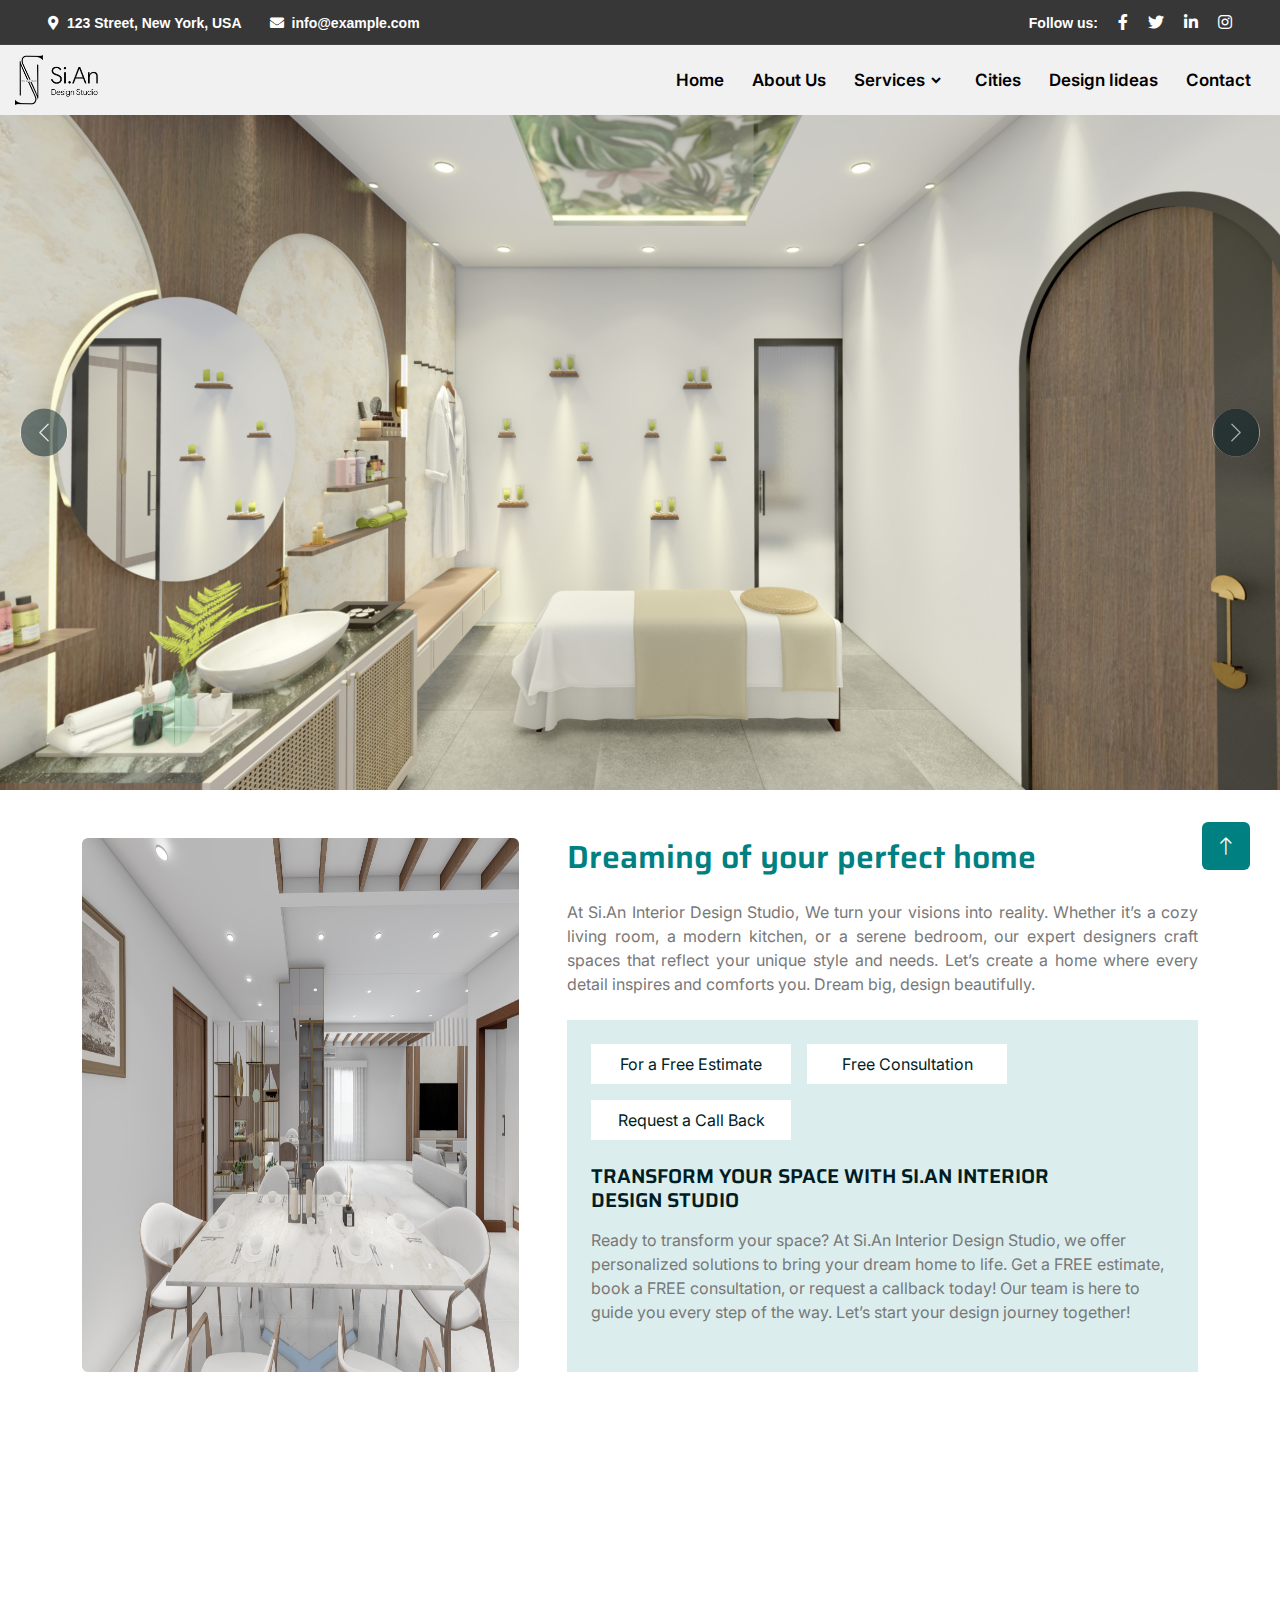
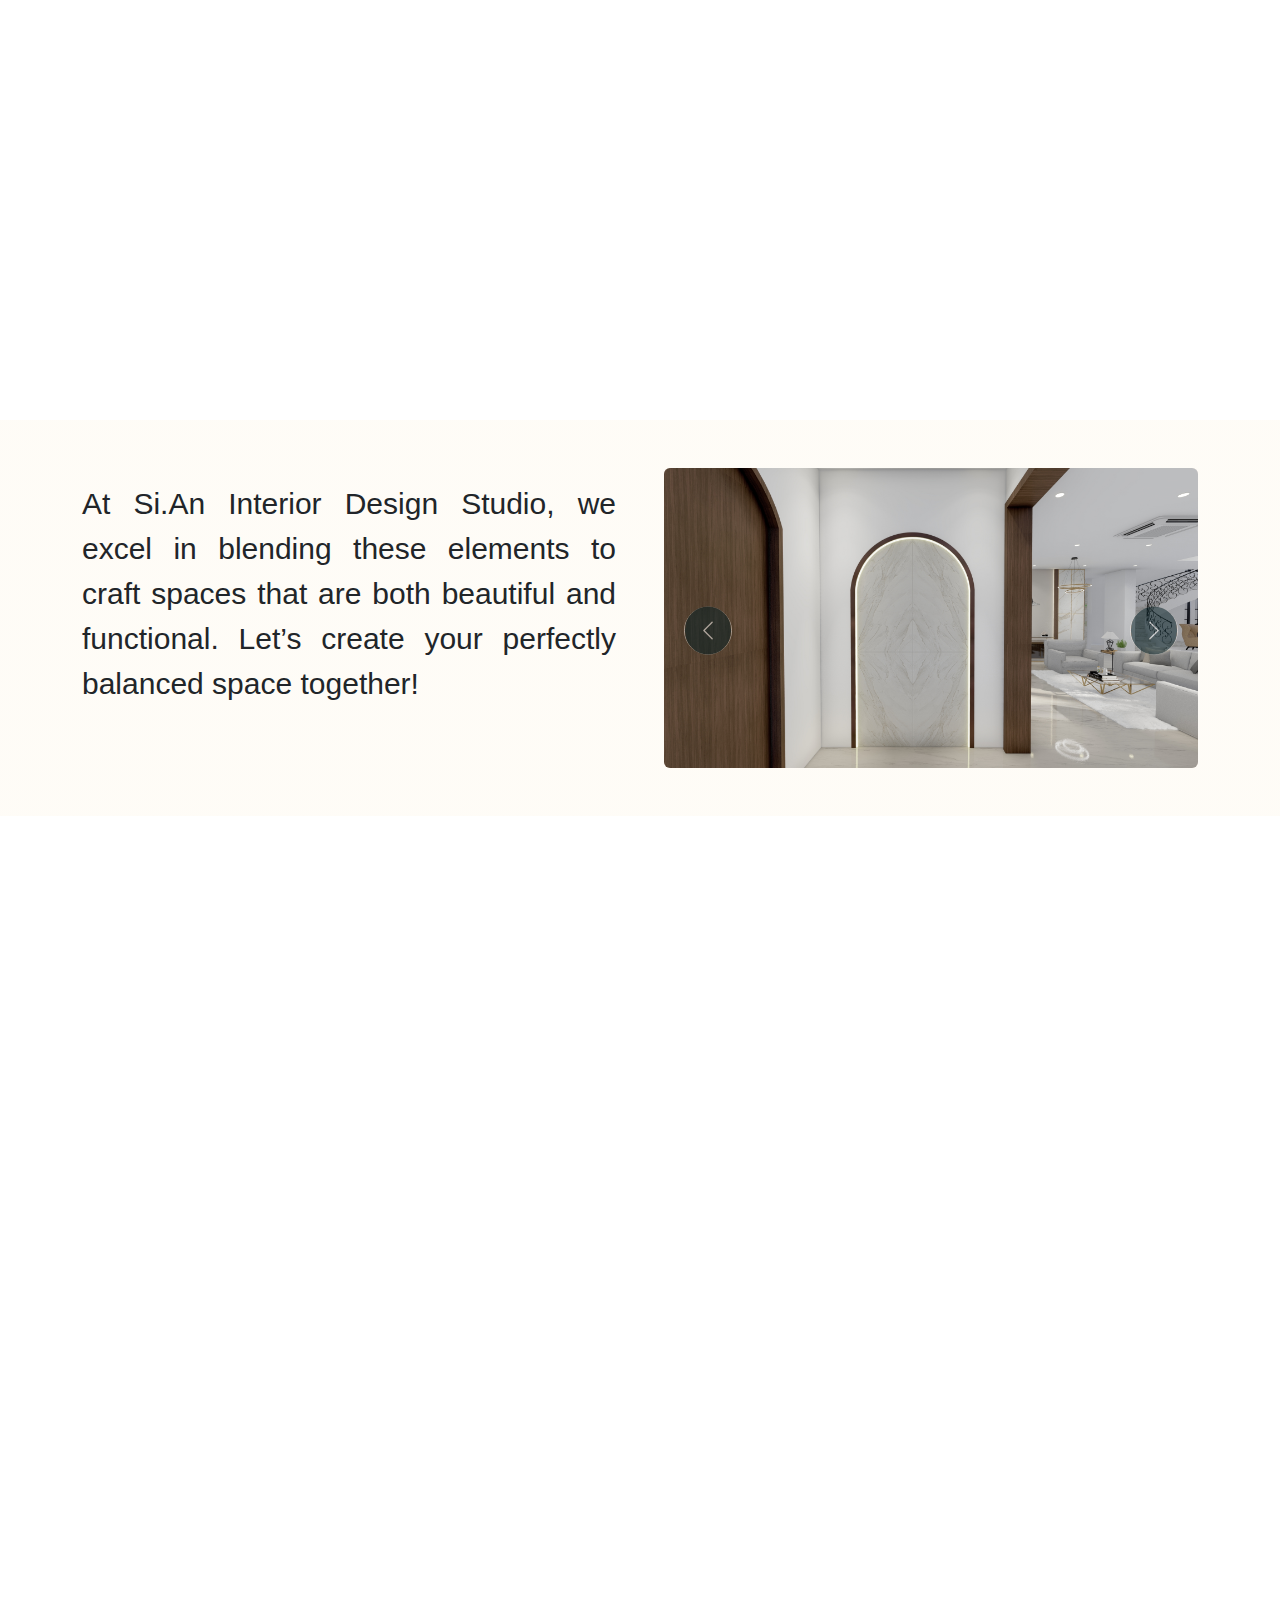
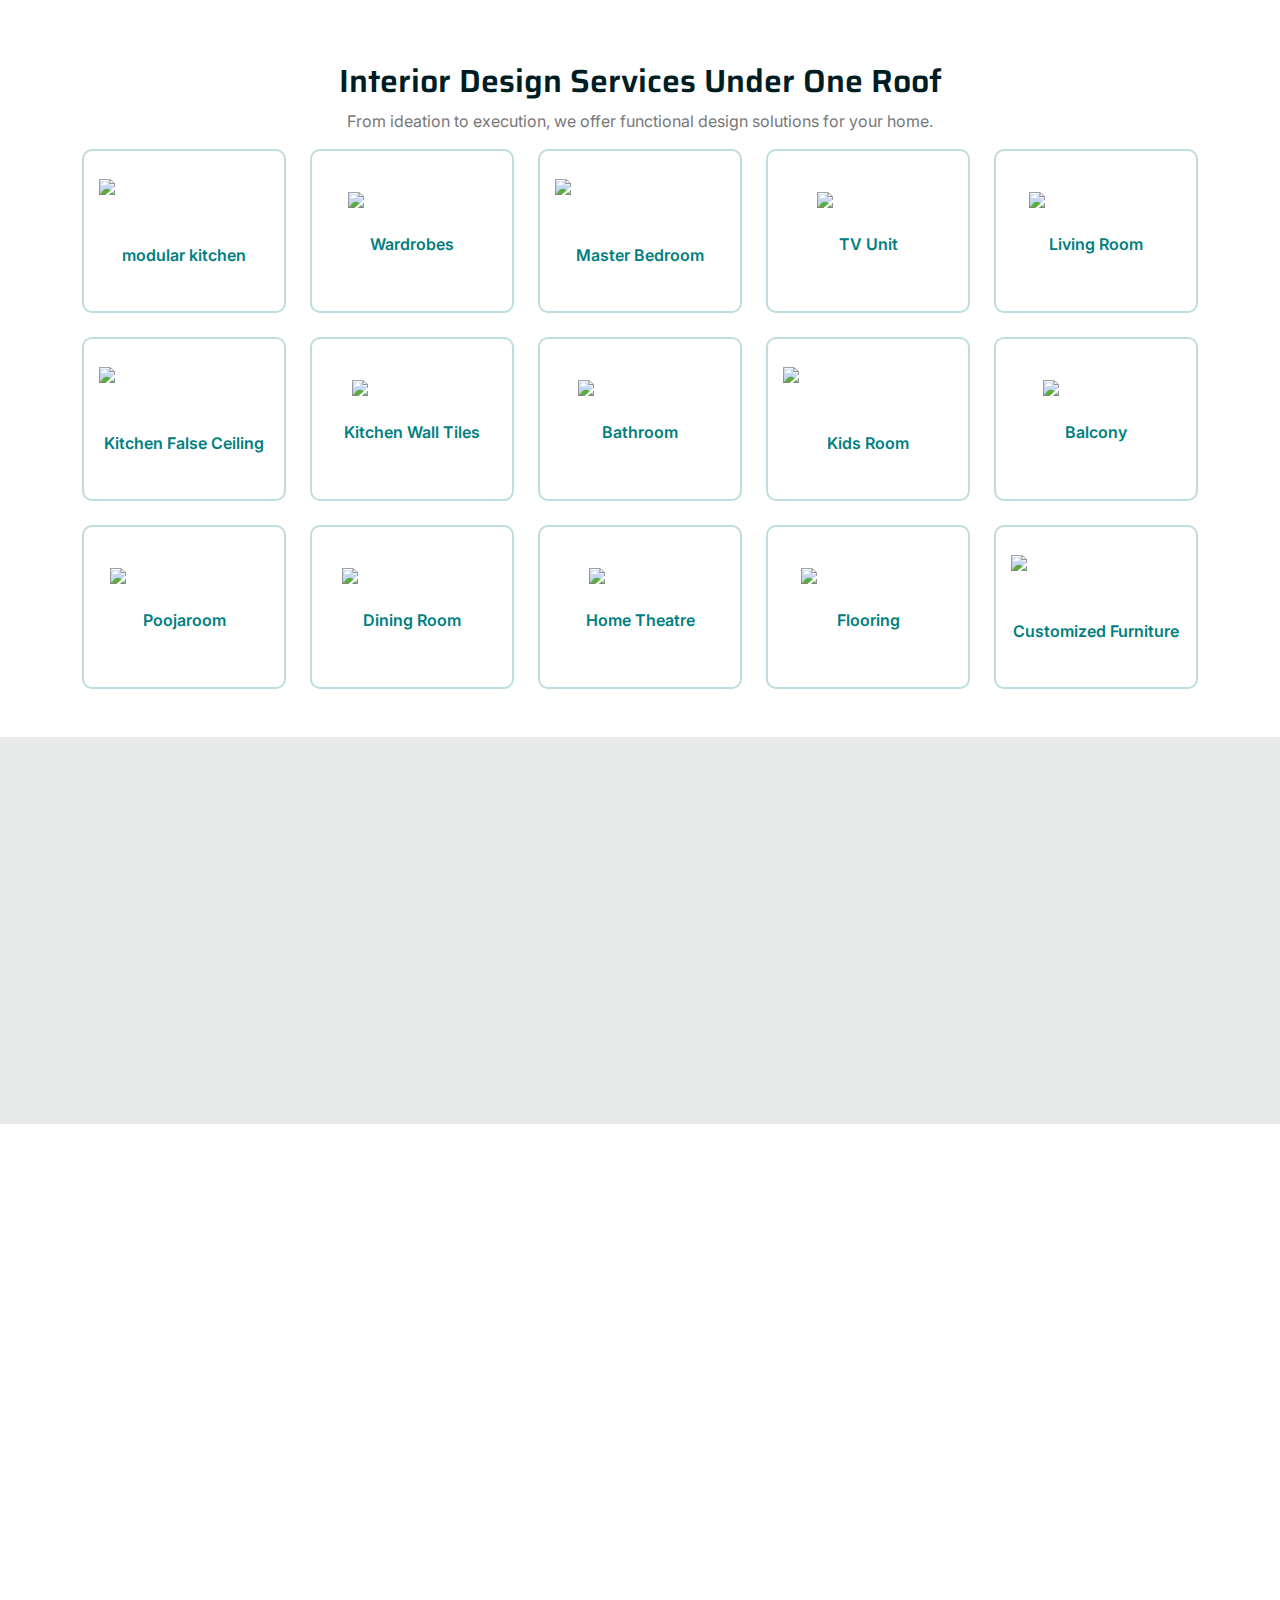
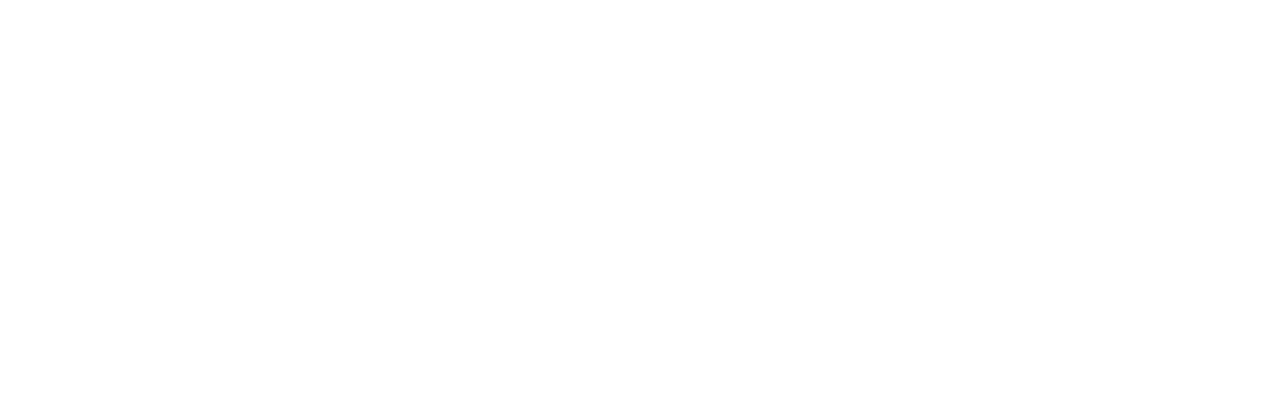
==== commit ea2e0f60: "changes 2" ====
--- a/index.html
+++ b/index.html
@@ -452,7 +452,7 @@
                 <div class="col-lg-7">
                     <div class="bg-white rounded p-4 p-sm-5 wow fadeIn" data-wow-delay="0.5s">
                         <!-- <h1 class="display-5 text-center mb-5">Get A Free Quote</h1> -->
-                        <h2 class="BlogCategories_heading__qongb textCenter bg-white rounded p-4 p-sm-5 wow fadeIn">
+                        <h2 class="BlogCategories_heading__qongb textCenter rounded p-4 p-sm-5 wow fadeIn">
                             Get A Free Quote
                         </h2>
                         <div class="row g-3">
@@ -584,9 +584,7 @@
                     https://img.interiorcompany.com/homeDIService/kitchen-false-ceiling.svg?aio=w-128; 2x
                   " src="https://img.interiorcompany.com/homeDIService/kitchen-false-ceiling.svg?aio=w-128;" />
                         </figure>
-                        <p class="Interiour-design-title">
-                            Kitchen False Ceiling
-                        </p>
+                        <p class="Interiour-design-title">modular kitchen</p>
                     </div>
                 </a>
                 <a href="">
@@ -646,9 +644,7 @@
                     https://img.interiorcompany.com/homeDIService/kitchen-false-ceiling.svg?aio=w-128; 2x
                   " src="https://img.interiorcompany.com/homeDIService/kitchen-false-ceiling.svg?aio=w-128;" />
                         </figure>
-                        <p class="Interiour-design-title">
-                            Kitchen False Ceiling
-                        </p>
+                        <p class="Interiour-design-title">Kitchen False Ceiling</p>
                     </div>
                 </a>
                 <a href="">
@@ -660,7 +656,7 @@
                     https://img.interiorcompany.com/homeDIService/bathroom.svg?aio=w-128; 2x
                   " src="https://img.interiorcompany.com/homeDIService/bathroom.svg?aio=w-128;" />
                         </figure>
-                        <p class="Interiour-design-title">Bathroom</p>
+                        <p class="Interiour-design-title">Kitchen Wall Tiles</p>
                     </div>
                 </a>
                 <a href="">
@@ -672,7 +668,7 @@
                     https://img.interiorcompany.com/homeDIService/kids-room.svg?aio=w-128; 2x
                   " src="https://img.interiorcompany.com/homeDIService/kids-room.svg?aio=w-128;" />
                         </figure>
-                        <p class="Interiour-design-title">Kids Room</p>
+                        <p class="Interiour-design-title">Bathroom</p>
                     </div>
                 </a>
                 <a href="">
@@ -684,9 +680,7 @@
                     https://img.interiorcompany.com/homeDIService/kitchen-wall-tiles.svg?aio=w-128; 2x
                   " src="https://img.interiorcompany.com/homeDIService/kitchen-wall-tiles.svg?aio=w-128;" />
                         </figure>
-                        <p class="Interiour-design-title">
-                            Kitchen Wall Tiles
-                        </p>
+                        <p class="Interiour-design-title">Kids Room</p>
                     </div>
                 </a>
                 <a href="">
@@ -710,7 +704,7 @@
                     https://img.interiorcompany.com/homeDIService/pooja-mandir.svg?aio=w-128; 2x
                   " src="https://img.interiorcompany.com/homeDIService/pooja-mandir.svg?aio=w-128;" />
                         </figure>
-                        <p class="Interiour-design-title">Pooja Mandir</p>
+                        <p class="Interiour-design-title">Poojaroom</p>
                     </div>
                 </a><a href="">
                     <div class="BlogCategories_solutionItem__T0z7U">
@@ -733,7 +727,7 @@
                     https://img.interiorcompany.com/homeDIService/tv-units.svg?aio=w-128; 2x
                   " src="https://img.interiorcompany.com/homeDIService/tv-units.svg?aio=w-128;" />
                         </figure>
-                        <p class="Interiour-design-title">TV Unit</p>
+                        <p class="Interiour-design-title">Home Theatre</p>
                     </div>
                 </a>
                 <a href="">
@@ -745,7 +739,7 @@
                     https://img.interiorcompany.com/homeDIService/living-room.svg?aio=w-128; 2x
                   " src="https://img.interiorcompany.com/homeDIService/living-room.svg?aio=w-128;" />
                         </figure>
-                        <p class="Interiour-design-title">Living Room</p>
+                        <p class="Interiour-design-title">Flooring</p>
                     </div>
                 </a>
                 <a href="">
@@ -757,9 +751,8 @@
                     https://img.interiorcompany.com/homeDIService/kitchen-false-ceiling.svg?aio=w-128; 2x
                   " src="https://img.interiorcompany.com/homeDIService/kitchen-false-ceiling.svg?aio=w-128;" />
                         </figure>
-                        <p class="Interiour-design-title">
-                            Kitchen False Ceiling
-                        </p>
+                        <p class="Interiour-design-title">Customized Furniture</p>
+
                     </div>
                 </a>
             </div>
@@ -920,7 +913,7 @@
     <div class="container-xxl py-2">
         <div class="container">
             <div class="text-center mx-auto mb-5 wow fadeInUp" data-wow-delay="0.1s" style="max-width: 500px">
-                <h1 class="display-6 mb-5 all-titles-fonts">
+                <h1 class="display-6 mt-2 mb-5 all-titles-fonts">
                     Trusted By Thousands Of People And Nonprofits
                 </h1>
             </div>
--- a/css/style.css
+++ b/css/style.css
@@ -314,13 +314,13 @@
 }
 
 .testimonial-carousel .owl-item .testimonial-text {
-    background: #008080;
+    background: #d8d8da;
     transform: scale(.8);
     transition: .5s;
 }
 
 .testimonial-carousel .owl-item.center .testimonial-text {
-    background: rgb(74 188 188);
+    background: #F1F1F2;
     transform: scale(1);
 }
 
@@ -330,11 +330,11 @@
 }
 
 .testimonial-carousel .owl-item.center .testimonial-text * {
-    color: var(--light) !important;
+    color: #000000 !important;
 }
 
 .testimonial-carousel .owl-item.center .testimonial-item img {
-    background: #62d9d9 !important;
+    background: #e3e3e4 !important;
 }
 
 .testimonial-carousel .owl-nav {
@@ -358,14 +358,14 @@
 .testimonial-carousel .owl-nav .owl-prev,
 .testimonial-carousel .owl-nav .owl-next {
     position: relative;
-    color: #62d9d9;
+    color: #c8c8ca;
     font-size: 45px;
     transition: .5s;
 }
 
 .testimonial-carousel .owl-nav .owl-prev:hover,
 .testimonial-carousel .owl-nav .owl-next:hover {
-    color: #62d9d9;
+    color: #cecece;
 }
 
 
@@ -520,25 +520,34 @@
     height: 114px;
     width: 114px;
 }
+
 .why-choose-image3 {
     width: 140px;
     height: 116px;
 }
 
 .hero-sec-title {
-    font-size: 27px;
+    font-family: -apple-system, BlinkMacSystemFont, "Segoe UI", Roboto, "Helvetica Neue", Arial, sans-serif;
+    font-size: 1rem;
+    font-weight: 500;
+    line-height: 1.5;
+    color: #212529;
+    font-size: 30px;
     text-align: justify;
-    font-family: Verdana, Geneva, Tahoma, sans-serif;
-    font-weight: 500;
-}
-.quite-sec-btn{
+}
+
+.quite-sec-btn {
     background-color: #008080;
     color: #fff;
 }
-.quite-sec-btn:hover{
+
+.quite-sec-btn:hover {
     background-color: #fff;
     color: #008080;
     border: 2px solid #008080;
+}
+.BlogCategories_heading__qongb{
+    text-align: center;
 }
 /* .interior-images{
     height: 100px;
@@ -565,40 +574,51 @@
         grid-template-columns: repeat(2, 1fr);
         grid-gap: 24px;
     }
+
     .testimonial-carousel .owl-nav {
         width: 276px;
     }
+
     .home-slider-image {
         height: 23vh !important;
     }
+
     #header-carousel .carousel-item {
         position: relative;
         min-height: 250px;
     }
-    .carousel-control-next, .carousel-control-prev {
+
+    .carousel-control-next,
+    .carousel-control-prev {
         width: 48px;
         height: 48px;
         top: 46%;
         transform: translateY(51%);
     }
+
     .all-titles-fonts {
         font-size: 20px;
         letter-spacing: 1px;
         text-align: center;
     }
-    .about-r-m{
+
+    .about-r-m {
         margin: 0px !important;
     }
-    .about-btns{
+
+    .about-btns {
         width: 100%;
     }
-    .hero-sec-title{
+
+    .hero-sec-title {
         font-size: 17px;
         letter-spacing: 0px;
         text-align: justify;
         margin-bottom: 0px !important;
     }
-    .carousel-control-next, .carousel-control-prev {
+
+    .carousel-control-next,
+    .carousel-control-prev {
         width: 48px;
         height: 48px;
         top: 22%;
@@ -612,13 +632,14 @@
         grid-template-columns: repeat(4, 1fr);
         grid-gap: 24px;
     }
-    .about-r-m{
+
+    .about-r-m {
         margin: 0px !important;
     }
 }
 
 
- 
+
 
 /*** Footer ***/
 .footer-bg {
@@ -723,10 +744,12 @@
     /* background: red; */
     padding: 0px;
 }
+
 nav .navbar .links {
     display: flex;
     margin: 0px;
 }
+
 .navbar .logo a {
     font-size: 30px;
     color: #fff;
@@ -1041,6 +1064,7 @@
         transform: rotate(90deg);
     }
 }
+
 /* @media (max-width:800px) {
     nav .navbar .links li:hover .htmlCss-sub-menu,
     nav .navbar .links li:hover .js-sub-menu {
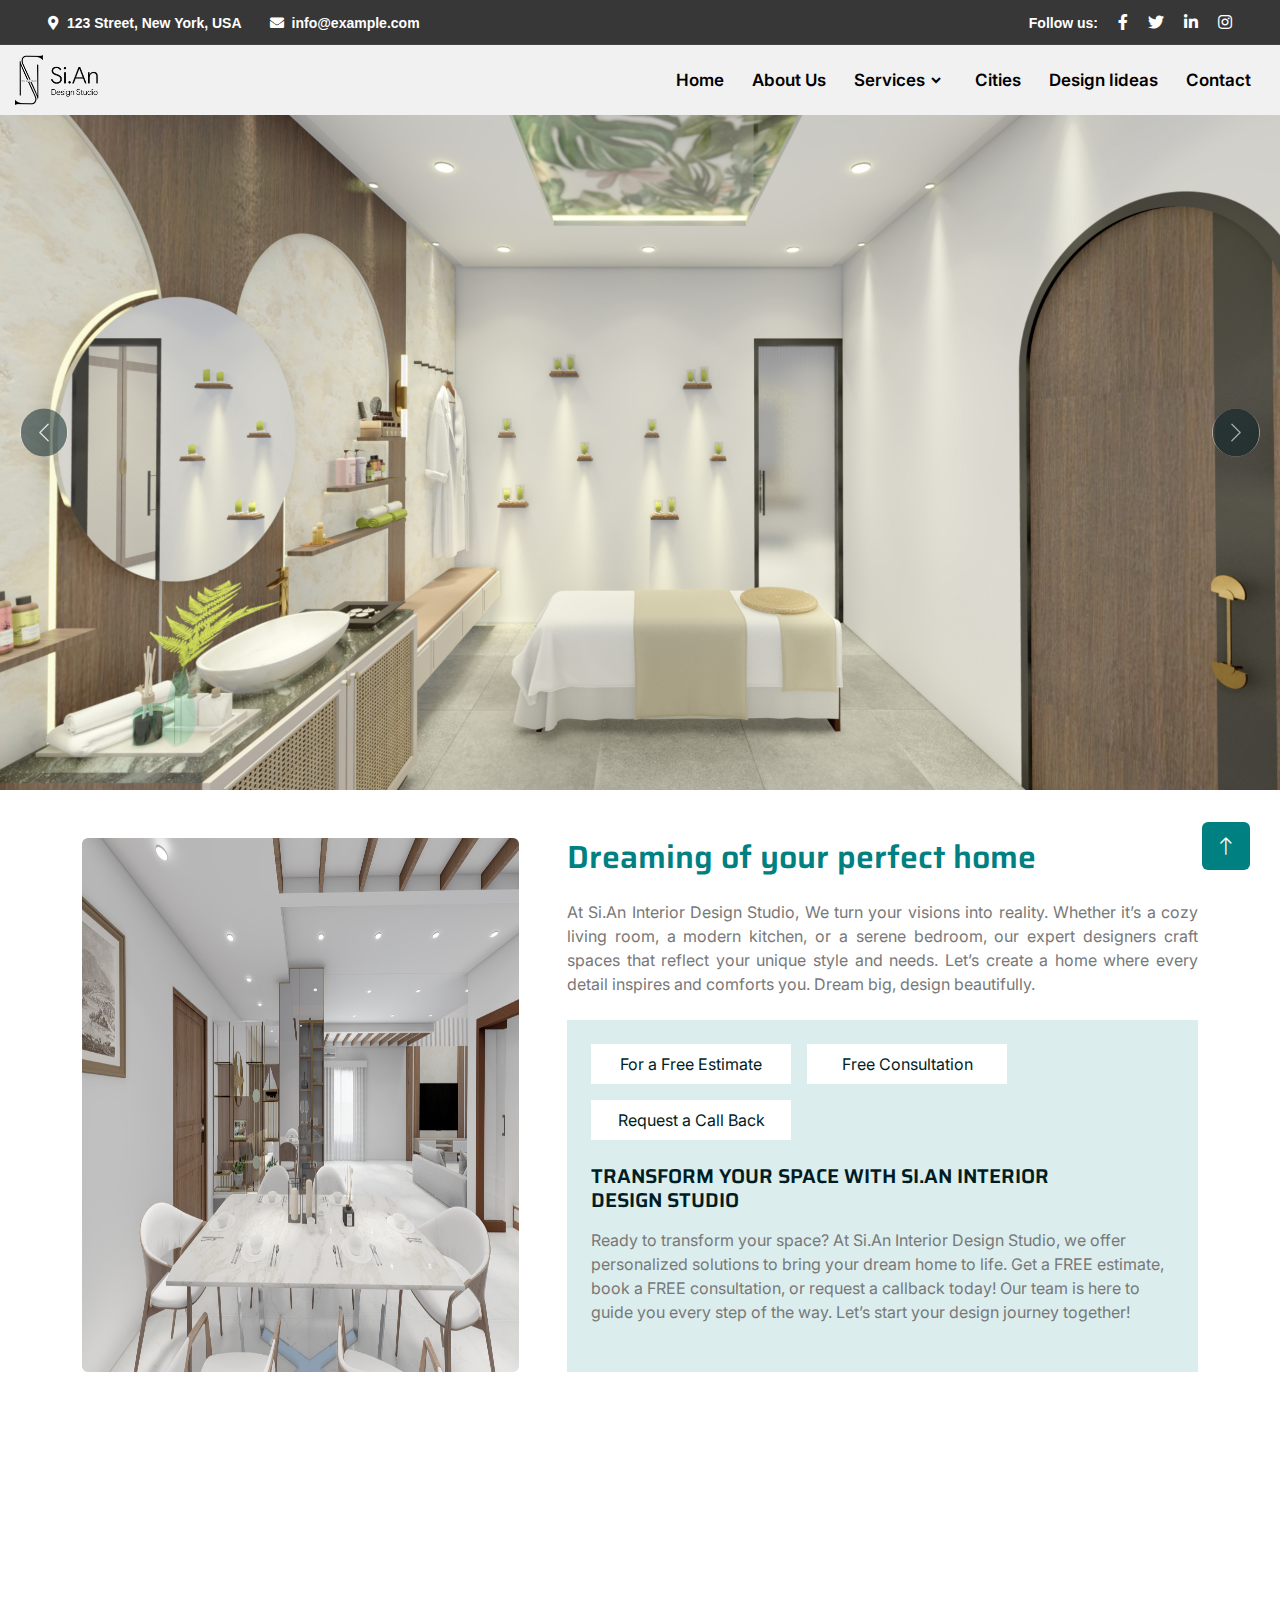
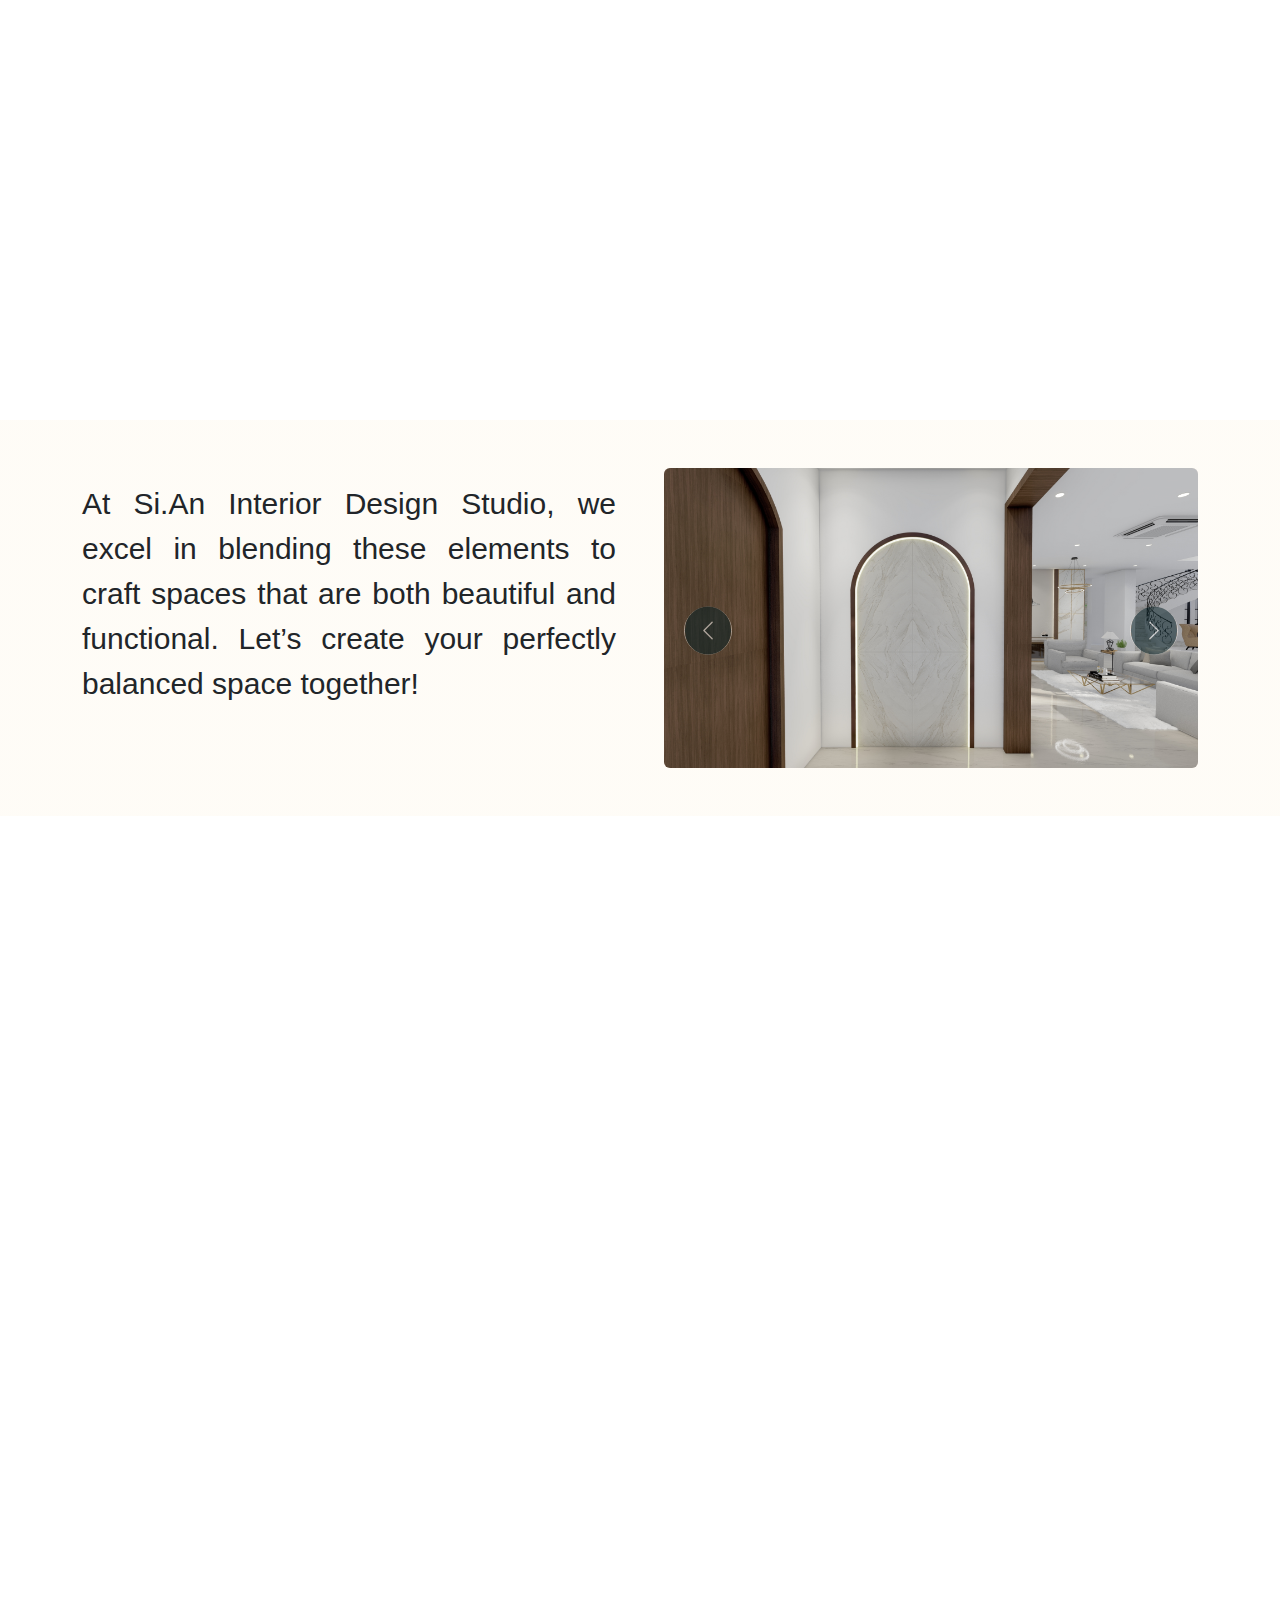
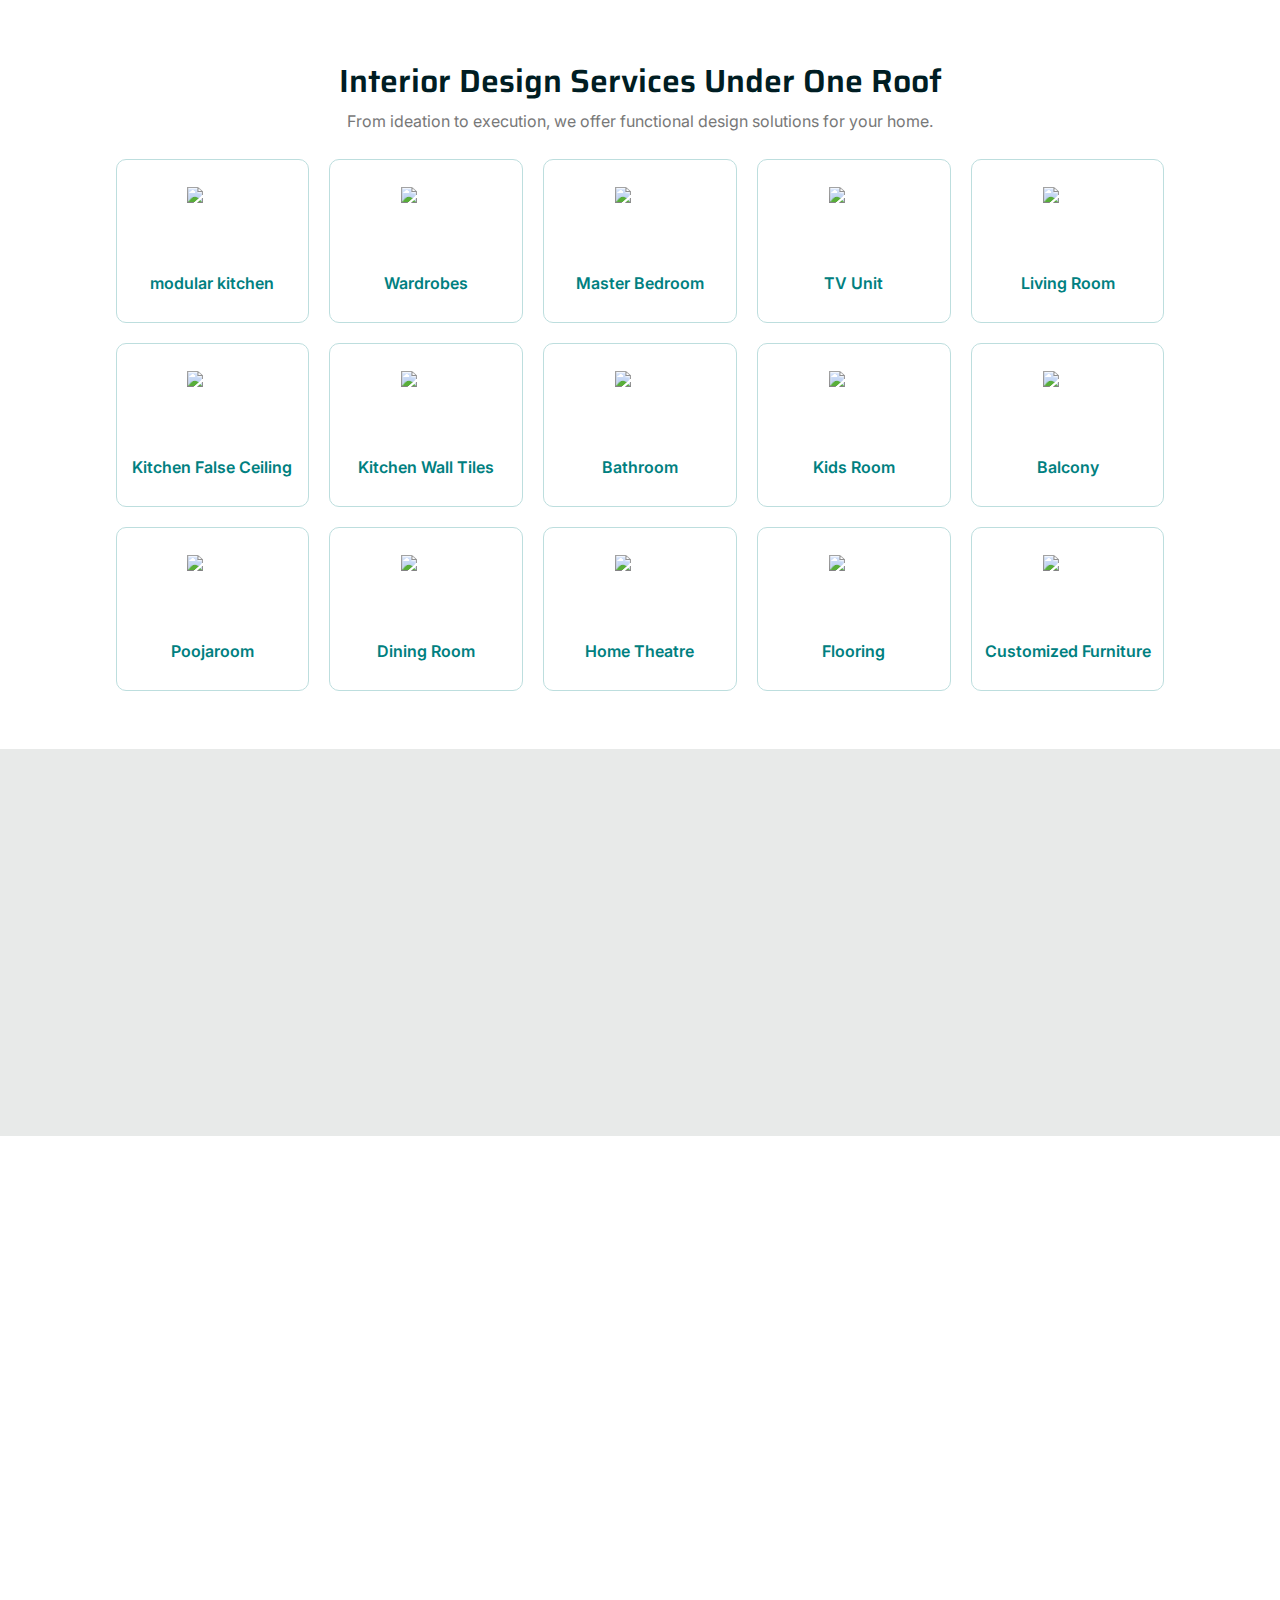
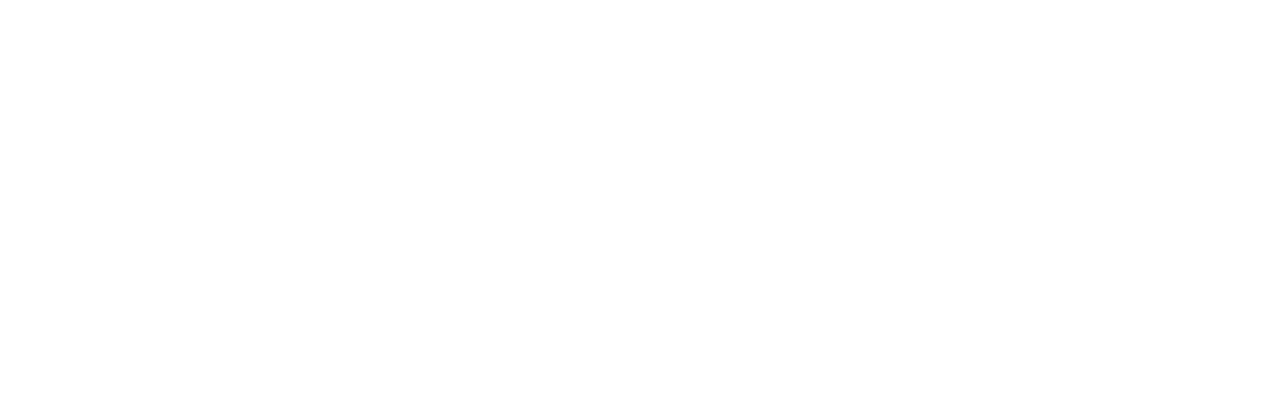
==== commit 7be26a9c: "mobile aligns" ====
--- a/index.html
+++ b/index.html
@@ -51,7 +51,8 @@
         <!-- top navbar -->
         <div class="top-bar row gx-0 align-items-center d-none d-lg-flex">
             <div class="col-lg-6 px-5 text-start">
-                <small class="top-navbar-text"><i class="fa fa-map-marker-alt me-2"></i>123 Street, New York, USA</small>
+                <small class="top-navbar-text"><i class="fa fa-map-marker-alt me-2"></i>123 Street, New York,
+                    USA</small>
                 <small class="ms-4 top-navbar-text"><i class="fa fa-envelope me-2"></i>info@example.com</small>
             </div>
             <div class="col-lg-6 px-5 text-end">
@@ -67,8 +68,8 @@
             <div class="navbar">
                 <i class='bx bx-menu'></i>
                 <div class="logo"><a href="#">
-                    <img src="img/SIAN-LOGO.png" alt="logo" class="interior-logo" />
-                </a></div>
+                        <img src="img/SIAN-LOGO.png" alt="logo" class="interior-logo" />
+                    </a></div>
                 <div class="nav-links">
                     <div class="sidebar-logo">
                         <img src="img/SIAN-LOGO.png" alt="logo" class="interior-logo" />
@@ -194,11 +195,11 @@
                     </div>
                 </div>
             </div>
-            <button class="carousel-control-prev" type="button" data-bs-target="#header-carousel" data-bs-slide="prev">
+            <button class="carousel-control-prev carousel-control-prev-below" type="button" data-bs-target="#header-carousel" data-bs-slide="prev">
                 <span class="carousel-control-prev-icon" aria-hidden="true"></span>
                 <span class="visually-hidden">Previous</span>
             </button>
-            <button class="carousel-control-next" type="button" data-bs-target="#header-carousel" data-bs-slide="next">
+            <button class="carousel-control-next carousel-control-next-below" type="button" data-bs-target="#header-carousel" data-bs-slide="next">
                 <span class="carousel-control-next-icon" aria-hidden="true"></span>
                 <span class="visually-hidden">Next</span>
             </button>
@@ -230,7 +231,8 @@
                                 </a>
                             </li>
                             <li class="nav-item mb-3 about-btns">
-                                <a class="d-flex py-2 mx-3 about-r-m text-center bg-white" data-bs-toggle="pill" href="#">
+                                <a class="d-flex py-2 mx-3 about-r-m text-center bg-white" data-bs-toggle="pill"
+                                    href="#">
                                     <span class="text-dark about-text-bg">Free Consultation</span>
                                 </a>
                             </li>
@@ -246,9 +248,14 @@
                                     <div class="col-12">
                                         <div class="d-flex">
                                             <div class="text-start my-auto">
-                                                <h5 class="text-uppercase mb-3">Transform Your Space with Si.An Interior Design Studio</h5>
+                                                <h5 class="text-uppercase mb-3">Transform Your Space with Si.An Interior
+                                                    Design Studio</h5>
                                                 <p class="mb-4">
-                                                    Ready to transform your space? At Si.An Interior Design Studio, we offer personalized solutions to bring your dream home to life. Get a FREE estimate, book a FREE consultation, or request a callback today! Our team is here to guide you every step of the way. Let’s start your design journey together!
+                                                    Ready to transform your space? At Si.An Interior Design Studio, we
+                                                    offer personalized solutions to bring your dream home to life. Get a
+                                                    FREE estimate, book a FREE consultation, or request a callback
+                                                    today! Our team is here to guide you every step of the way. Let’s
+                                                    start your design journey together!
                                                 </p>
                                                 <!-- <div class="d-flex align-items-center justify-content-start">
                                                     <a class="btn-hover-bg btn btn-primary text-white py-2 px-4"
@@ -300,7 +307,8 @@
         <div class="container">
             <div class="text-center mx-auto mb-5 wow fadeInUp" data-wow-delay="0.1s" style="max-width: 500px">
                 <h1 class="display-6 mb-2 all-titles-fonts">Why Choose Us</h1>
-                <p class="" style="justify-content: center; width: 100%; font-size: 16px;">Experience the Si.An difference and let us transform
+                <p class="" style="justify-content: center; width: 100%; font-size: 16px;">Experience the Si.An
+                    difference and let us transform
                     your space into something extraordinary.</p>
             </div>
             <div class="row g-4 justify-content-center">
@@ -458,31 +466,36 @@
                         <div class="row g-3">
                             <div class="col-sm-6">
                                 <div class="form-floating">
-                                    <input type="text" class="form-control bg-light border-0" id="gname" placeholder="Gurdian Name">
+                                    <input type="text" class="form-control bg-light border-0" id="gname"
+                                        placeholder="Gurdian Name">
                                     <label for="gname">Your Name</label>
                                 </div>
                             </div>
                             <div class="col-sm-6">
                                 <div class="form-floating">
-                                    <input type="email" class="form-control bg-light border-0" id="gmail" placeholder="Gurdian Email">
+                                    <input type="email" class="form-control bg-light border-0" id="gmail"
+                                        placeholder="Gurdian Email">
                                     <label for="gmail">Your Email</label>
                                 </div>
                             </div>
                             <div class="col-sm-6">
                                 <div class="form-floating">
-                                    <input type="text" class="form-control bg-light border-0" id="cname" placeholder="Child Name">
+                                    <input type="text" class="form-control bg-light border-0" id="cname"
+                                        placeholder="Child Name">
                                     <label for="cname">Your Mobile</label>
                                 </div>
                             </div>
                             <div class="col-sm-6">
                                 <div class="form-floating">
-                                    <input type="text" class="form-control bg-light border-0" id="cage" placeholder="Child Age">
+                                    <input type="text" class="form-control bg-light border-0" id="cage"
+                                        placeholder="Child Age">
                                     <label for="cage">Service Type</label>
                                 </div>
                             </div>
                             <div class="col-12">
                                 <div class="form-floating">
-                                    <textarea class="form-control bg-light border-0" placeholder="Leave a message here" id="message" style="height: 100px"></textarea>
+                                    <textarea class="form-control bg-light border-0" placeholder="Leave a message here"
+                                        id="message" style="height: 100px"></textarea>
                                     <label for="message">Message</label>
                                 </div>
                             </div>
@@ -555,7 +568,7 @@
     <!-- Thanks For The Results End -->
 
     <!-- Interior Design Services -->
-    <section class="section endToendSolution">
+    <!-- <section class="section endToendSolution">
         <div class="container interior-design-services">
             <h2 class="BlogCategories_heading__qongb textCenter font26 text222 f500 mb12 fontSM20">
                 Interior Design Services Under One Roof
@@ -564,17 +577,7 @@
                 From ideation to execution, we offer functional design solutions for
                 your home.
             </p>
-            <div class="BlogCategories_solutionList__ftwFO mb30">
-                <!-- <a href="">
-                    <div class="BlogCategories_solutionItem__T0z7U">
-                        <figure class="BlogCategories_figImg__buGUG">
-                            <img src="" alt="" />
-                        </figure>
-                        <p class="Interiour-design-title">
-                            Modular Kitchen
-                        </p>
-                    </div>
-                </a> -->
+            <div class="">
                 <a href="">
                     <div class="BlogCategories_solutionItem__T0z7U">
                         <figure class="BlogCategories_figImg__buGUG">
@@ -757,8 +760,160 @@
                 </a>
             </div>
         </div>
+    </section> -->
+    <!-- Interior Design Services -->
+
+
+
+    <!--  -->
+    <section class="section endToendSolution">
+        <div class="container interior-design-services">
+            <h2 class="">
+                Interior Design Services Under One Roof
+            </h2>
+            <p class="">
+                From ideation to execution, we offer functional design solutions for
+                your home.
+            </p>
+            <div class="row interior-all-card-sec">
+                <div class="interior-card">
+                    <img alt="kitchen-false-ceiling.svg" loading="lazy" width="50" height="50" decoding="async"
+                        data-nimg="1" class="imgFluid" style="color: transparent" srcset="
+                    https://img.interiorcompany.com/homeDIService/kitchen-false-ceiling.svg?aio=w-64;  1x,
+                    https://img.interiorcompany.com/homeDIService/kitchen-false-ceiling.svg?aio=w-128; 2x
+                    " src="https://img.interiorcompany.com/homeDIService/kitchen-false-ceiling.svg?aio=w-128;" />
+                    <span class="Interiour-design-title">modular kitchen</span>
+                </div>
+
+                <div class="interior-card">
+                    <img alt="kitchen-false-ceiling.svg" loading="lazy" width="50" height="50" decoding="async"
+                        data-nimg="1" class="imgFluid" style="color: transparent" srcset="
+                    https://img.interiorcompany.com/homeDIService/kitchen-false-ceiling.svg?aio=w-64;  1x,
+                    https://img.interiorcompany.com/homeDIService/kitchen-false-ceiling.svg?aio=w-128; 2x
+                    " src="https://img.interiorcompany.com/homeDIService/kitchen-false-ceiling.svg?aio=w-128;" />
+                    <span class="Interiour-design-title">Wardrobes</span>
+                </div>
+
+                <div class="interior-card">
+                    <img alt="kitchen-false-ceiling.svg" loading="lazy" width="50" height="50" decoding="async"
+                        data-nimg="1" class="imgFluid" style="color: transparent" srcset="
+                    https://img.interiorcompany.com/homeDIService/kitchen-false-ceiling.svg?aio=w-64;  1x,
+                    https://img.interiorcompany.com/homeDIService/kitchen-false-ceiling.svg?aio=w-128; 2x
+                    " src="https://img.interiorcompany.com/homeDIService/kitchen-false-ceiling.svg?aio=w-128;" />
+                    <span class="Interiour-design-title">Master Bedroom</span>
+                </div>
+
+                <div class="interior-card">
+                    <img alt="kitchen-false-ceiling.svg" loading="lazy" width="50" height="50" decoding="async"
+                        data-nimg="1" class="imgFluid" style="color: transparent" srcset="
+                    https://img.interiorcompany.com/homeDIService/kitchen-false-ceiling.svg?aio=w-64;  1x,
+                    https://img.interiorcompany.com/homeDIService/kitchen-false-ceiling.svg?aio=w-128; 2x
+                    " src="https://img.interiorcompany.com/homeDIService/kitchen-false-ceiling.svg?aio=w-128;" />
+                    <span class="Interiour-design-title">TV Unit</span>
+                </div>
+
+                <div class="interior-card">
+                    <img alt="kitchen-false-ceiling.svg" loading="lazy" width="50" height="50" decoding="async"
+                        data-nimg="1" class="imgFluid" style="color: transparent" srcset="
+                    https://img.interiorcompany.com/homeDIService/kitchen-false-ceiling.svg?aio=w-64;  1x,
+                    https://img.interiorcompany.com/homeDIService/kitchen-false-ceiling.svg?aio=w-128; 2x
+                    " src="https://img.interiorcompany.com/homeDIService/kitchen-false-ceiling.svg?aio=w-128;" />
+                    <span class="Interiour-design-title">Living Room</span>
+                </div>
+
+                <div class="interior-card">
+                    <img alt="kitchen-false-ceiling.svg" loading="lazy" width="50" height="50" decoding="async"
+                        data-nimg="1" class="imgFluid" style="color: transparent" srcset="
+                    https://img.interiorcompany.com/homeDIService/kitchen-false-ceiling.svg?aio=w-64;  1x,
+                    https://img.interiorcompany.com/homeDIService/kitchen-false-ceiling.svg?aio=w-128; 2x
+                    " src="https://img.interiorcompany.com/homeDIService/kitchen-false-ceiling.svg?aio=w-128;" />
+                    <span class="Interiour-design-title">Kitchen False Ceiling</span>
+                </div>
+
+                <div class="interior-card">
+                    <img alt="kitchen-false-ceiling.svg" loading="lazy" width="50" height="50" decoding="async"
+                        data-nimg="1" class="imgFluid" style="color: transparent" srcset="
+                    https://img.interiorcompany.com/homeDIService/kitchen-false-ceiling.svg?aio=w-64;  1x,
+                    https://img.interiorcompany.com/homeDIService/kitchen-false-ceiling.svg?aio=w-128; 2x
+                    " src="https://img.interiorcompany.com/homeDIService/kitchen-false-ceiling.svg?aio=w-128;" />
+                    <span class="Interiour-design-title">Kitchen Wall Tiles</span>
+                </div>
+
+                <div class="interior-card">
+                    <img alt="kitchen-false-ceiling.svg" loading="lazy" width="50" height="50" decoding="async"
+                        data-nimg="1" class="imgFluid" style="color: transparent" srcset="
+                    https://img.interiorcompany.com/homeDIService/kitchen-false-ceiling.svg?aio=w-64;  1x,
+                    https://img.interiorcompany.com/homeDIService/kitchen-false-ceiling.svg?aio=w-128; 2x
+                    " src="https://img.interiorcompany.com/homeDIService/kitchen-false-ceiling.svg?aio=w-128;" />
+                    <span class="Interiour-design-title">Bathroom</span>
+                </div>
+
+                <div class="interior-card">
+                    <img alt="kitchen-false-ceiling.svg" loading="lazy" width="50" height="50" decoding="async"
+                        data-nimg="1" class="imgFluid" style="color: transparent" srcset="
+                    https://img.interiorcompany.com/homeDIService/kitchen-false-ceiling.svg?aio=w-64;  1x,
+                    https://img.interiorcompany.com/homeDIService/kitchen-false-ceiling.svg?aio=w-128; 2x
+                    " src="https://img.interiorcompany.com/homeDIService/kitchen-false-ceiling.svg?aio=w-128;" />
+                    <span class="Interiour-design-title">Kids Room</span>
+                </div>
+
+                <div class="interior-card">
+                    <img alt="kitchen-false-ceiling.svg" loading="lazy" width="50" height="50" decoding="async"
+                        data-nimg="1" class="imgFluid" style="color: transparent" srcset="
+                    https://img.interiorcompany.com/homeDIService/kitchen-false-ceiling.svg?aio=w-64;  1x,
+                    https://img.interiorcompany.com/homeDIService/kitchen-false-ceiling.svg?aio=w-128; 2x
+                    " src="https://img.interiorcompany.com/homeDIService/kitchen-false-ceiling.svg?aio=w-128;" />
+                    <span class="Interiour-design-title">Balcony</span>
+                </div>
+
+                <div class="interior-card">
+                    <img alt="kitchen-false-ceiling.svg" loading="lazy" width="50" height="50" decoding="async"
+                        data-nimg="1" class="imgFluid" style="color: transparent" srcset="
+                    https://img.interiorcompany.com/homeDIService/kitchen-false-ceiling.svg?aio=w-64;  1x,
+                    https://img.interiorcompany.com/homeDIService/kitchen-false-ceiling.svg?aio=w-128; 2x
+                    " src="https://img.interiorcompany.com/homeDIService/kitchen-false-ceiling.svg?aio=w-128;" />
+                    <span class="Interiour-design-title">Poojaroom</span>
+                </div>
+
+                <div class="interior-card">
+                    <img alt="kitchen-false-ceiling.svg" loading="lazy" width="50" height="50" decoding="async"
+                        data-nimg="1" class="imgFluid" style="color: transparent" srcset="
+                    https://img.interiorcompany.com/homeDIService/kitchen-false-ceiling.svg?aio=w-64;  1x,
+                    https://img.interiorcompany.com/homeDIService/kitchen-false-ceiling.svg?aio=w-128; 2x
+                    " src="https://img.interiorcompany.com/homeDIService/kitchen-false-ceiling.svg?aio=w-128;" />
+                    <span class="Interiour-design-title">Dining Room</span>
+                </div>
+
+                <div class="interior-card">
+                    <img alt="kitchen-false-ceiling.svg" loading="lazy" width="50" height="50" decoding="async"
+                        data-nimg="1" class="imgFluid" style="color: transparent" srcset="
+                    https://img.interiorcompany.com/homeDIService/kitchen-false-ceiling.svg?aio=w-64;  1x,
+                    https://img.interiorcompany.com/homeDIService/kitchen-false-ceiling.svg?aio=w-128; 2x
+                    " src="https://img.interiorcompany.com/homeDIService/kitchen-false-ceiling.svg?aio=w-128;" />
+                    <span class="Interiour-design-title">Home Theatre</span>
+                </div>
+
+                <div class="interior-card">
+                    <img alt="kitchen-false-ceiling.svg" loading="lazy" width="50" height="50" decoding="async"
+                        data-nimg="1" class="imgFluid" style="color: transparent" srcset="
+                    https://img.interiorcompany.com/homeDIService/kitchen-false-ceiling.svg?aio=w-64;  1x,
+                    https://img.interiorcompany.com/homeDIService/kitchen-false-ceiling.svg?aio=w-128; 2x
+                    " src="https://img.interiorcompany.com/homeDIService/kitchen-false-ceiling.svg?aio=w-128;" />
+                    <span class="Interiour-design-title">Flooring</span>
+                </div>
+
+                <div class="interior-card">
+                    <img alt="kitchen-false-ceiling.svg" loading="lazy" width="50" height="50" decoding="async"
+                        data-nimg="1" class="imgFluid" style="color: transparent" srcset="
+                    https://img.interiorcompany.com/homeDIService/kitchen-false-ceiling.svg?aio=w-64;  1x,
+                    https://img.interiorcompany.com/homeDIService/kitchen-false-ceiling.svg?aio=w-128; 2x
+                    " src="https://img.interiorcompany.com/homeDIService/kitchen-false-ceiling.svg?aio=w-128;" />
+                    <span class="Interiour-design-title">Customized Furniture</span>
+                </div>
+            </div>
+        </div>
     </section>
-    <!-- Interior Design Services -->
+    <!--  -->
 
 
     <!-- FAQs Start -->
--- a/css/style.css
+++ b/css/style.css
@@ -472,6 +472,260 @@
 
 
 
+/* contact start */
+.contact-section-main {
+    margin-top: 170px;
+}
+
+.contact-us .inner {
+    box-shadow: 0px 0px 10px #00000024;
+    border-radius: 5px;
+    overflow: hidden;
+}
+
+.contact-us .contact-us-left {
+    width: 100%;
+    height: 100%;
+}
+
+.contact-us .contact-us-form {
+    padding: 50px 40px;
+}
+
+.contact-us .contact-us-form h2 {
+    position: relative;
+    font-size: 32px;
+    color: #333;
+    font-weight: 600;
+    line-height: 27px;
+    text-transform: capitalize;
+    margin-bottom: 12px;
+    padding-bottom: 20px;
+    text-align: left;
+}
+
+.contact-us .contact-us-form h2:before {
+    position: absolute;
+    content: "";
+    left: 0;
+    bottom: 0;
+    height: 2px;
+    width: 50px;
+    background: #1A76D1;
+}
+
+.contact-us .contact-us-form p {
+    font-size: 14px;
+    color: #333;
+    font-weight: 400;
+    text-align: left;
+    margin-bottom: 50px;
+}
+
+.contact-us .form {
+    margin-top: 30px;
+}
+
+.contact-us .form .form-group {
+    margin-bottom: 22px;
+}
+
+.contact-us .form .form-group input {
+    width: 100%;
+    height: 50px;
+    border: 1px solid #eee;
+    text-transform: capitalize;
+    padding: 0px 18px;
+    color: #555;
+    font-size: 14px;
+    font-weight: 400;
+    border-radius: 4px;
+}
+
+.contact-us .form .form-group textarea {
+    width: 100%;
+    height: 100px;
+    border: 1px solid #eee;
+    text-transform: capitalize;
+    padding: 18px;
+    color: #555;
+    font-size: 14px;
+    font-weight: 400;
+    border-radius: 4px;
+}
+
+.contact-us .form .form-group.login-btn {
+    margin: 0;
+}
+
+.contact-us .form button {
+    border: none;
+}
+
+.contact-us .form .btn {
+    display: inline-block;
+    margin-right: 10px;
+    color: #fff;
+    line-height: 20px;
+    width: 100%;
+}
+
+.contact-us .form .btn:hover {
+    background: #1A76D1;
+    color: #fff;
+}
+
+.contact-us .contact-us-form .checkbox {
+    text-align: left;
+    margin: 0;
+    margin-top: 20px;
+    display: inline-block;
+}
+
+.contact-us .contact-us-form .checkbox label {
+    font-size: 14px;
+    font-weight: 400;
+    color: #333;
+    position: relative;
+    padding-left: 20px;
+}
+
+.contact-us .contact-us-form .checkbox label:hover {
+    cursor: pointer;
+}
+
+.contact-us .contact-us-form .checkbox label input {
+    display: none;
+}
+
+.contact-us .contact-us-form .checkbox label::before {
+    position: absolute;
+    content: "";
+    left: 0;
+    top: 5px;
+    width: 15px;
+    height: 15px;
+    border: 1px solid #1A76D1;
+    border-radius: 100%;
+}
+
+.contact-us .contact-us-form .checkbox label::after {
+    position: relative;
+    content: "";
+    width: 7px;
+    height: 7px;
+    left: -16px;
+    top: -15px;
+    opacity: 0;
+    visibility: hidden;
+    transform: scale(0);
+    -webkit-transition: all 0.4s ease;
+    -moz-transition: all 0.4s ease;
+    transition: all 0.4s ease;
+    display: block;
+    font-size: 9px;
+    background: #1A76D1;
+    border-radius: 100%;
+}
+
+.contact-us .contact-us-form .checkbox label.checked::after {
+    opacity: 1;
+    visibility: visible;
+    transform: scale(1);
+}
+
+.contact-us .contact-info {
+    margin-top: 50px;
+}
+
+.contact-us .single-info {
+    background: #93b3f2;
+    padding: 40px 60px;
+    height: 150px;
+    border-radius: 10px;
+    position: relative;
+    -webkit-transition: all .3s ease-out 0s;
+    -moz-transition: all .3s ease-out 0s;
+    -ms-transition: all .3s ease-out 0s;
+    -o-transition: all .3s ease-out 0s;
+    transition: all .3s ease-out 0s;
+}
+
+.contact-us .single-info:before {
+    position: absolute;
+    z-index: -1;
+    content: '';
+    bottom: -10px;
+    left: 0;
+    right: 0;
+    margin: 0 auto;
+    width: 80%;
+    height: 90%;
+    background: #93b3f2;
+    opacity: 0;
+    filter: blur(10px);
+    -webkit-transition: all .3s ease-out 0s;
+    -moz-transition: all .3s ease-out 0s;
+    -ms-transition: all .3s ease-out 0s;
+    -o-transition: all .3s ease-out 0s;
+    transition: all .3s ease-out 0s;
+}
+
+.contact-us .single-info:hover:before {
+    opacity: 0.8;
+}
+
+.contact-us .single-info:hover {
+    transform: translateY(-5px);
+}
+
+.contact-us .single-info i {
+    font-size: 42px;
+    color: #fff;
+    position: absolute;
+    left: 40px;
+}
+
+.contact-us .single-info .content {
+    margin-left: 45px;
+}
+
+.contact-us .single-info .content h3 {
+    color: #fff;
+    font-size: 18px;
+    font-weight: 600;
+}
+
+.contact-us .single-info .content p {
+    color: #fff;
+    margin-top: 5px;
+}
+
+.contact-btn {
+    height: 45px;
+    background-color: #008080;
+    width: 100%;
+    color: #fff;
+    font-weight: 600;
+    letter-spacing: 3px;
+    border-radius: 6px;
+}
+
+.contact-btn:hover {
+    background-color: #fff;
+    color: #008080;
+    border: 2px solid #008080 !important;
+
+}
+
+/* Google Map */
+.contact-us #myMap {
+    height: 100%;
+    width: 100%;
+}
+
+/* contact end */
+
 
 
 
@@ -546,9 +800,7 @@
     color: #008080;
     border: 2px solid #008080;
 }
-.BlogCategories_heading__qongb{
-    text-align: center;
-}
+
 /* .interior-images{
     height: 100px;
 }
@@ -564,16 +816,37 @@
     width: 20%;
 }
  */
+.interior-all-card-sec {
+    display: flex;
+    justify-content: center;
+    align-items: center;
+}
+
+.interior-card {
+    display: flex;
+    justify-content:space-around;
+    flex-direction: column;
+    align-items: center;
+    width: 17%;
+    border: 1px solid #bddede;
+    border-radius: 10px;
+    padding: 10px;
+    transition: .5s;
+    height: 164px;
+    margin: 10px;
+    flex-wrap: wrap;
+}
+
+.interior-card:hover {
+    background: linear-gradient(180deg, hsla(0, 0%, 97%, 0) 21%, hsl(180, 26%, 82%));
+    cursor: pointer;
+}
+
 
 
 
 /* small devices responsive */
 @media screen and (max-width: 767px) {
-    .BlogCategories_solutionList__ftwFO {
-        display: grid;
-        grid-template-columns: repeat(2, 1fr);
-        grid-gap: 24px;
-    }
 
     .testimonial-carousel .owl-nav {
         width: 276px;
@@ -586,14 +859,6 @@
     #header-carousel .carousel-item {
         position: relative;
         min-height: 250px;
-    }
-
-    .carousel-control-next,
-    .carousel-control-prev {
-        width: 48px;
-        height: 48px;
-        top: 46%;
-        transform: translateY(51%);
     }
 
     .all-titles-fonts {
@@ -617,24 +882,58 @@
         margin-bottom: 0px !important;
     }
 
-    .carousel-control-next,
-    .carousel-control-prev {
-        width: 48px;
-        height: 48px;
-        top: 22%;
-        transform: translateY(44%);
+    .interior-card {
+        width: 41%;
+        padding: 10px;
+    }
+    .interior-logo {
+        height: 40px;
+        margin: 8px 0px;
+    }
+    .single-info{
+        margin-bottom: 15px;
+        display: flex;
+        justify-content: center;
+        align-items: center;
+    }
+    .contact-us .single-info .content h3 {
+        font-size: 15px;
+    }
+    .contact-us .single-info {
+        background: #93b3f2;
+        padding: 39px 30px;
+        height: 127px;
+    }
+    .contact-us .single-info i {
+        font-size: 27px;
+    }
+    .contact-section-main {
+        margin-top: 84px;
+    }
+    .carousel-control-prev-below, .carousel-control-next-below{
+        top: 23% !important;
     }
 }
 
 @media screen and (min-width: 768px) and (max-width: 1023px) {
-    .BlogCategories_solutionList__ftwFO {
-        display: grid;
-        grid-template-columns: repeat(4, 1fr);
-        grid-gap: 24px;
-    }
-
     .about-r-m {
         margin: 0px !important;
+    }
+    .interior-card {
+        width: 20%;
+    }
+    .interior-logo {
+        height: 40px;
+        margin: 8px 0px;
+    }
+    .single-info{
+        margin-bottom: 15px;
+    }
+    .contact-section-main {
+        margin-top: 93px;
+    }
+    .carousel-control-prev-below, .carousel-control-next-below{
+        top: 50% !important;
     }
 }
 
@@ -983,8 +1282,8 @@
 
     .sidebar-logo i,
     .navbar .bx-menu {
-        font-size: 25px;
-        color: #fff;
+        font-size: 35px;
+        color: #000000;
     }
 
     nav .navbar .links {
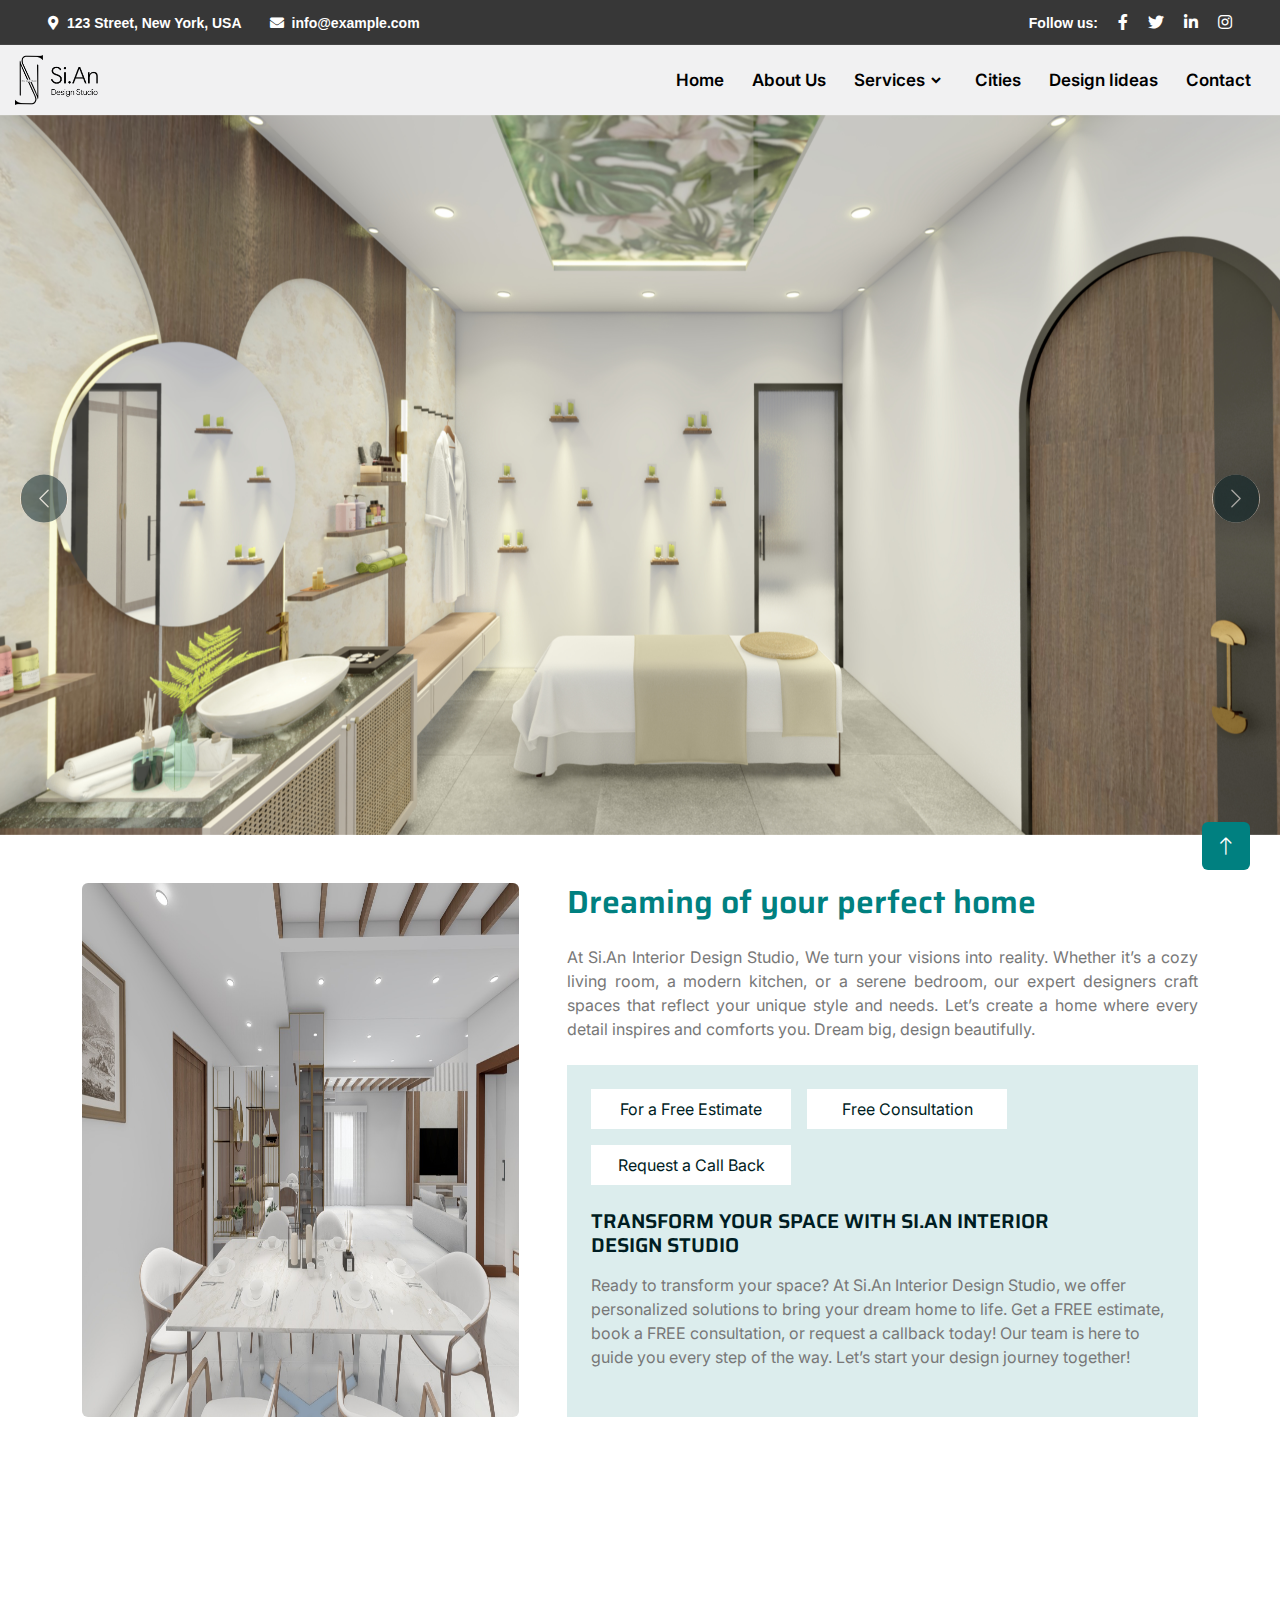
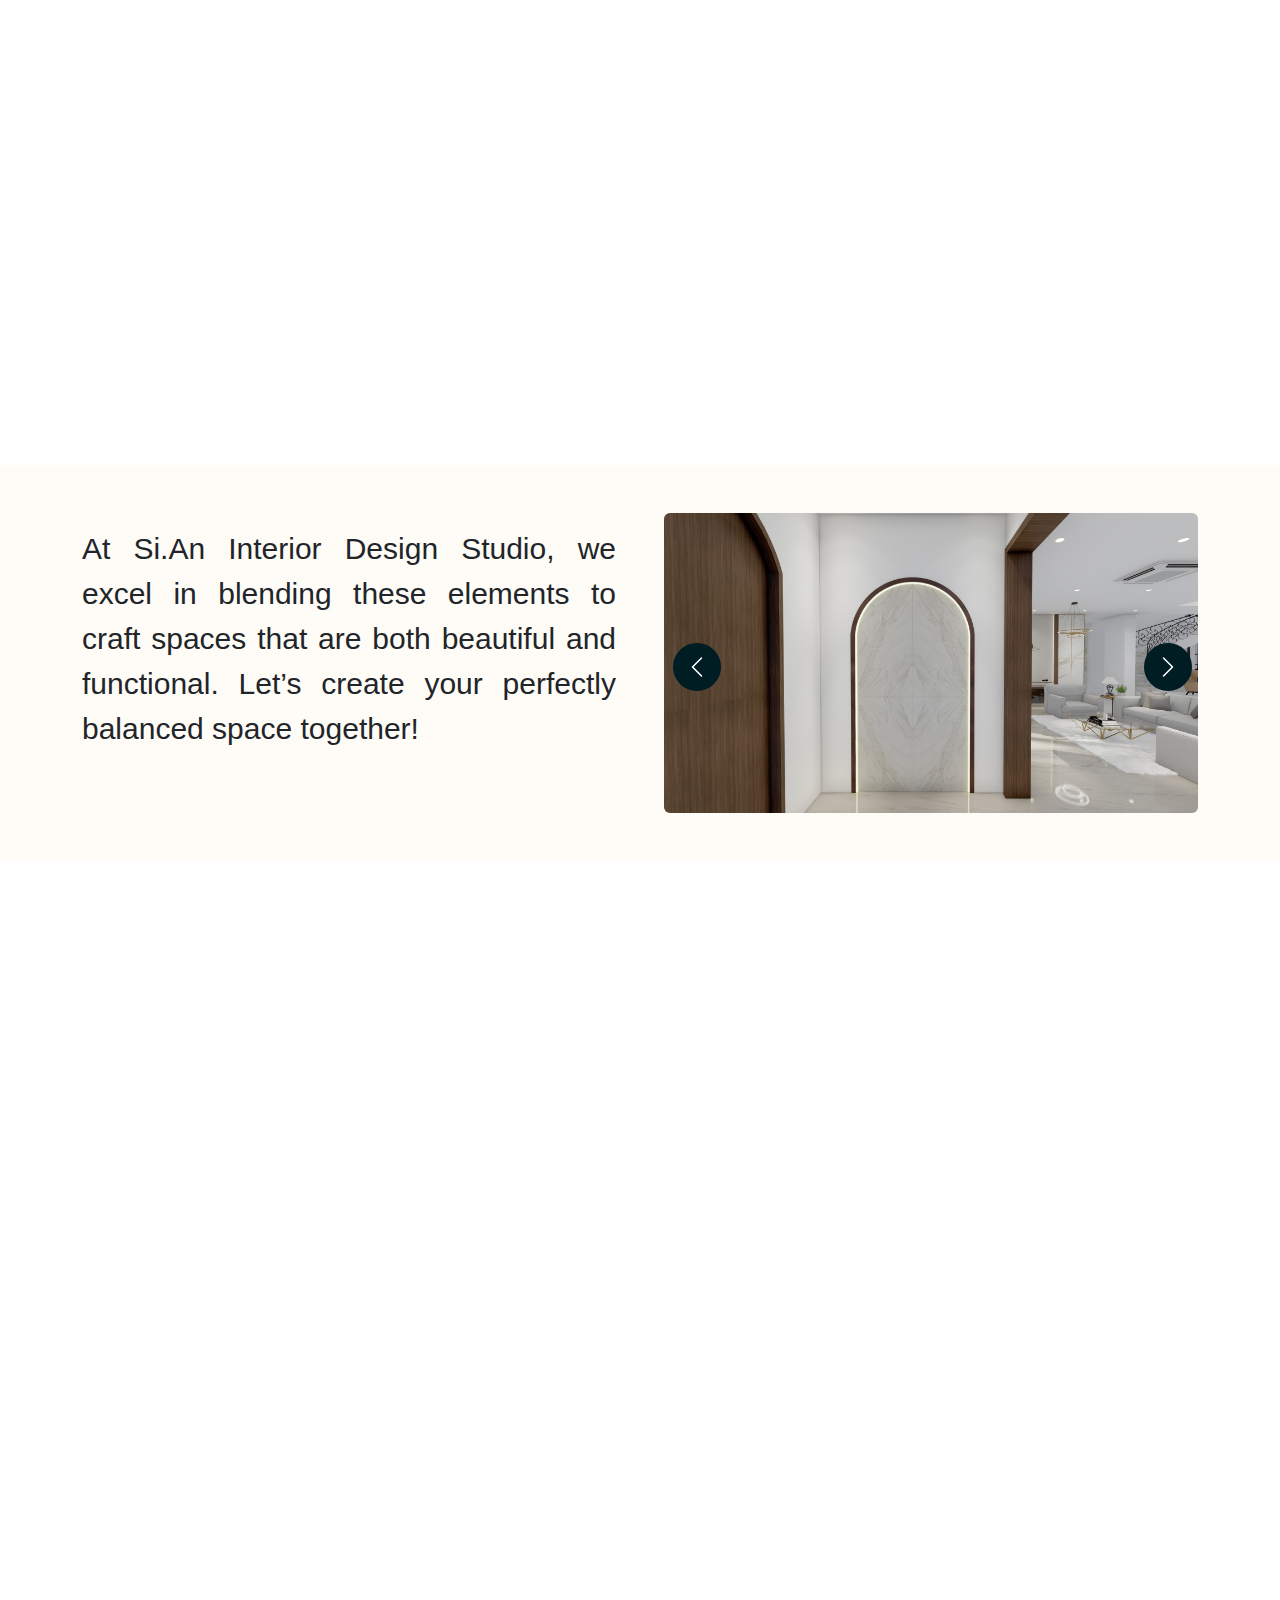
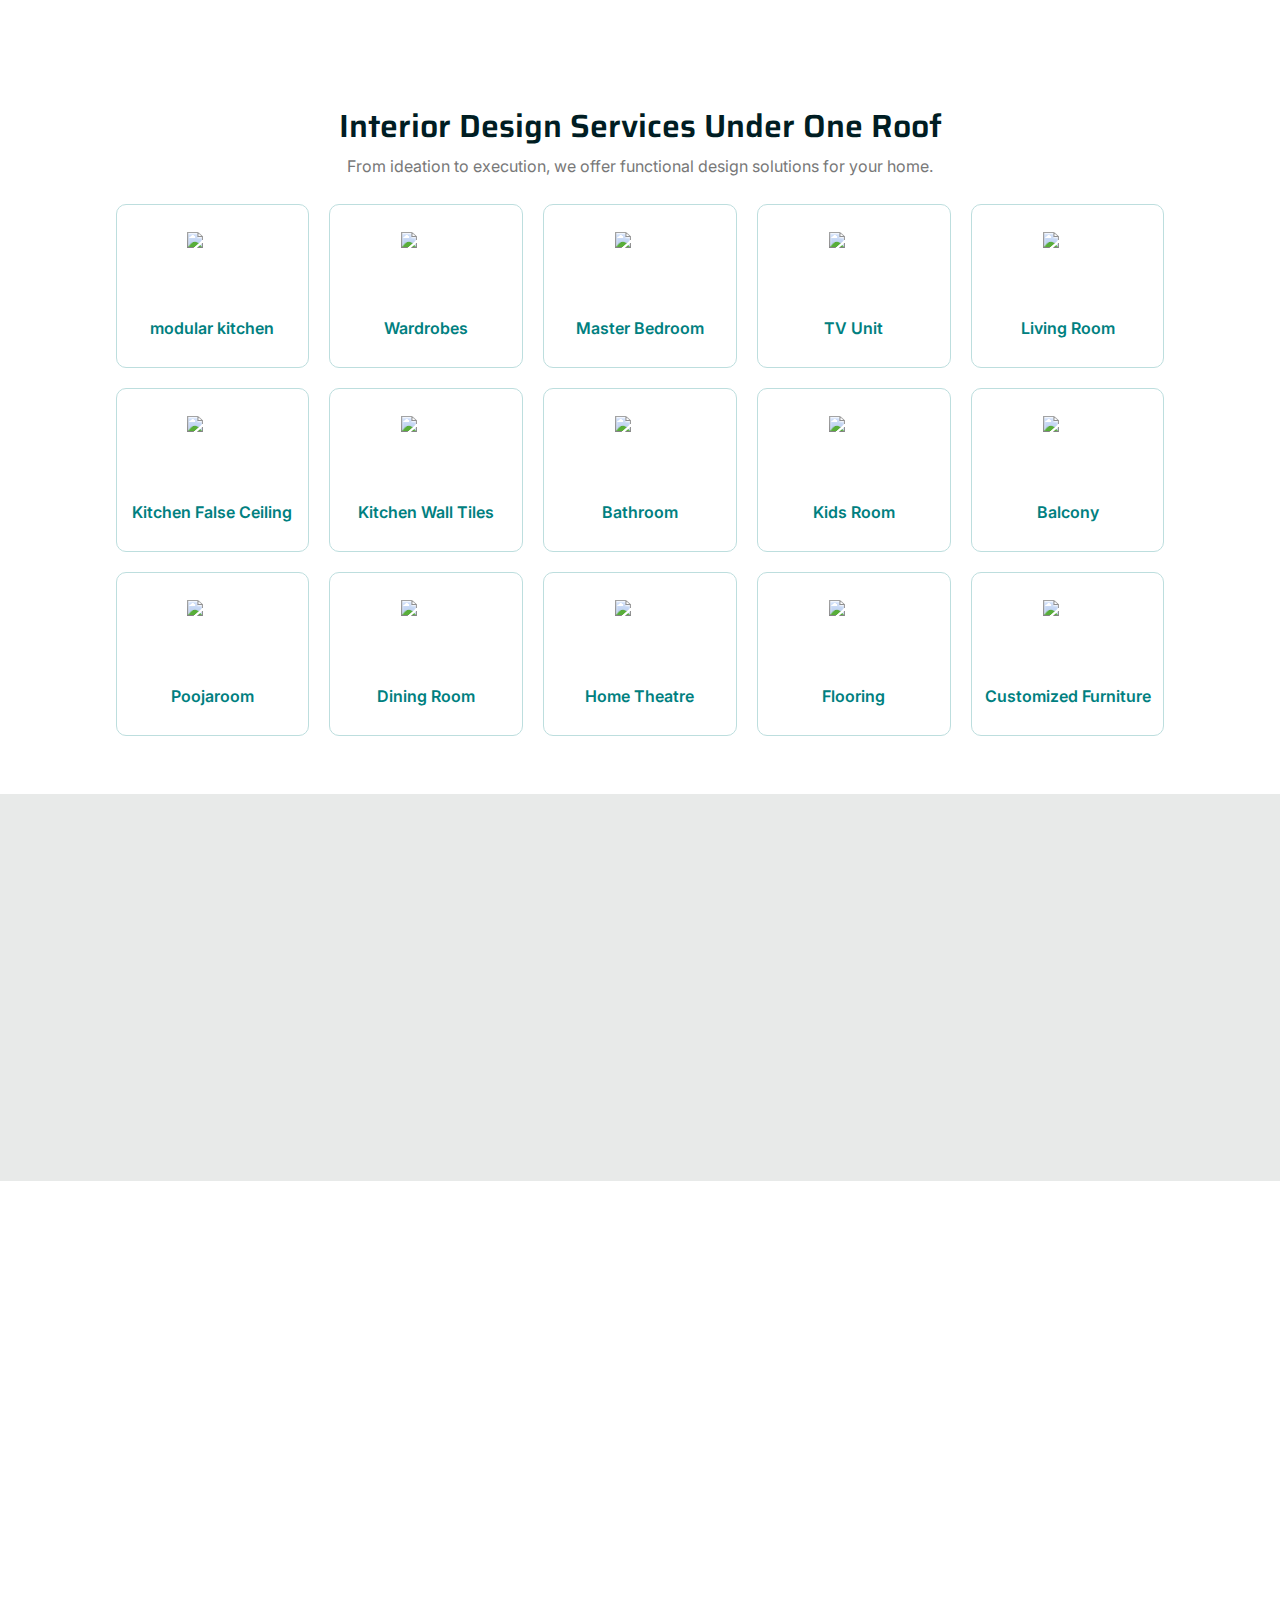
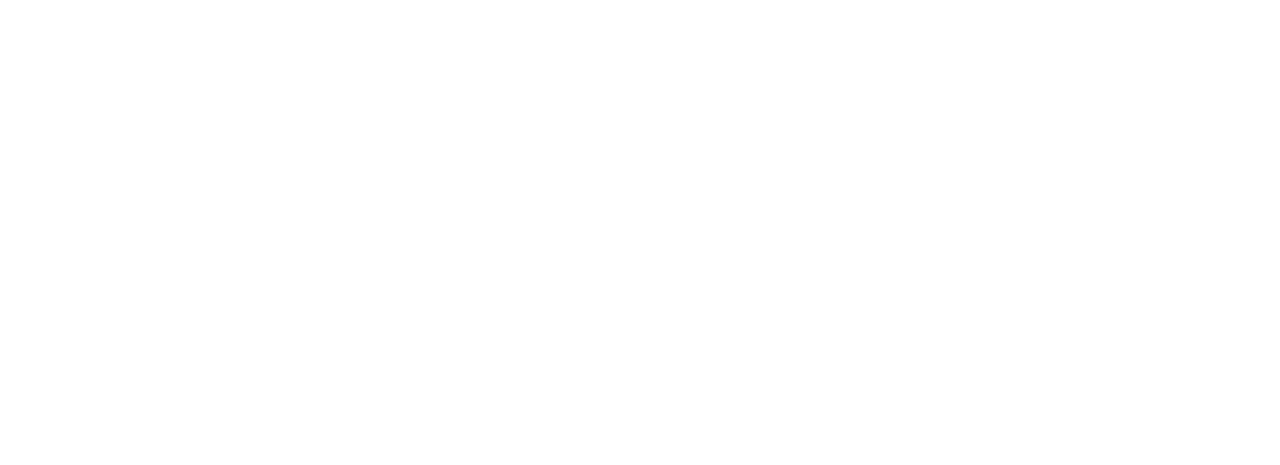
==== commit b8f9038d: "mobiles responsive sliders" ====
--- a/index.html
+++ b/index.html
@@ -195,11 +195,11 @@
                     </div>
                 </div>
             </div>
-            <button class="carousel-control-prev carousel-control-prev-below" type="button" data-bs-target="#header-carousel" data-bs-slide="prev">
+            <button class="carousel-control-prev" type="button" data-bs-target="#header-carousel" data-bs-slide="prev">
                 <span class="carousel-control-prev-icon" aria-hidden="true"></span>
                 <span class="visually-hidden">Previous</span>
             </button>
-            <button class="carousel-control-next carousel-control-next-below" type="button" data-bs-target="#header-carousel" data-bs-slide="next">
+            <button class="carousel-control-next" type="button" data-bs-target="#header-carousel" data-bs-slide="next">
                 <span class="carousel-control-next-icon" aria-hidden="true"></span>
                 <span class="visually-hidden">Next</span>
             </button>
@@ -435,12 +435,12 @@
                                     alt="fourthin slide" />
                             </div>
                         </div>
-                        <button class="carousel-control-prev" type="button" data-bs-target="#carouselId"
+                        <button class="carousel-control-prev-btn" type="button" data-bs-target="#carouselId"
                             data-bs-slide="prev">
                             <span class="carousel-control-prev-icon" aria-hidden="true"></span>
                             <span class="visually-hidden">Previous</span>
                         </button>
-                        <button class="carousel-control-next" type="button" data-bs-target="#carouselId"
+                        <button class="carousel-control-next-btn" type="button" data-bs-target="#carouselId"
                             data-bs-slide="next">
                             <span class="carousel-control-next-icon" aria-hidden="true"></span>
                             <span class="visually-hidden">Next</span>
@@ -567,204 +567,6 @@
     </div> -->
     <!-- Thanks For The Results End -->
 
-    <!-- Interior Design Services -->
-    <!-- <section class="section endToendSolution">
-        <div class="container interior-design-services">
-            <h2 class="BlogCategories_heading__qongb textCenter font26 text222 f500 mb12 fontSM20">
-                Interior Design Services Under One Roof
-            </h2>
-            <p class="BlogCategories_subHeading__H1qCR textCenter mb46 font16 fontSM14">
-                From ideation to execution, we offer functional design solutions for
-                your home.
-            </p>
-            <div class="">
-                <a href="">
-                    <div class="BlogCategories_solutionItem__T0z7U">
-                        <figure class="BlogCategories_figImg__buGUG">
-                            <img alt="kitchen-false-ceiling.svg" loading="lazy" width="50" height="50" decoding="async"
-                                data-nimg="1" class="imgFluid" style="color: transparent" srcset="
-                    https://img.interiorcompany.com/homeDIService/kitchen-false-ceiling.svg?aio=w-64;  1x,
-                    https://img.interiorcompany.com/homeDIService/kitchen-false-ceiling.svg?aio=w-128; 2x
-                  " src="https://img.interiorcompany.com/homeDIService/kitchen-false-ceiling.svg?aio=w-128;" />
-                        </figure>
-                        <p class="Interiour-design-title">modular kitchen</p>
-                    </div>
-                </a>
-                <a href="">
-                    <div class="BlogCategories_solutionItem__T0z7U">
-                        <figure class="BlogCategories_figImg__buGUG">
-                            <img alt="wardrobes.svg" loading="lazy" width="50" height="50" decoding="async"
-                                data-nimg="1" class="imgFluid" style="color: transparent" srcset="
-                    https://img.interiorcompany.com/homeDIService/wardrobes.svg?aio=w-64;  1x,
-                    https://img.interiorcompany.com/homeDIService/wardrobes.svg?aio=w-128; 2x
-                  " src="https://img.interiorcompany.com/homeDIService/wardrobes.svg?aio=w-128;" />
-                        </figure>
-                        <p class="Interiour-design-title">Wardrobes</p>
-                    </div>
-                </a>
-                <a href="">
-                    <div class="BlogCategories_solutionItem__T0z7U">
-                        <figure class="BlogCategories_figImg__buGUG">
-                            <img alt="master-bedroom.svg" loading="lazy" width="50" height="50" decoding="async"
-                                data-nimg="1" class="imgFluid" style="color: transparent" srcset="
-                    https://img.interiorcompany.com/homeDIService/master-bedroom.svg?aio=w-64;  1x,
-                    https://img.interiorcompany.com/homeDIService/master-bedroom.svg?aio=w-128; 2x
-                  " src="https://img.interiorcompany.com/homeDIService/master-bedroom.svg?aio=w-128;" />
-                        </figure>
-                        <p class="Interiour-design-title">Master Bedroom</p>
-                    </div>
-                </a>
-                <a href="">
-                    <div class="BlogCategories_solutionItem__T0z7U">
-                        <figure class="BlogCategories_figImg__buGUG">
-                            <img alt="tv-units.svg" loading="lazy" width="50" height="50" decoding="async" data-nimg="1"
-                                class="imgFluid" style="color: transparent" srcset="
-                    https://img.interiorcompany.com/homeDIService/tv-units.svg?aio=w-64;  1x,
-                    https://img.interiorcompany.com/homeDIService/tv-units.svg?aio=w-128; 2x
-                  " src="https://img.interiorcompany.com/homeDIService/tv-units.svg?aio=w-128;" />
-                        </figure>
-                        <p class="Interiour-design-title">TV Unit</p>
-                    </div>
-                </a>
-                <a href="">
-                    <div class="BlogCategories_solutionItem__T0z7U">
-                        <figure class="BlogCategories_figImg__buGUG">
-                            <img alt="living-room.svg" loading="lazy" width="50" height="50" decoding="async"
-                                data-nimg="1" class="imgFluid" style="color: transparent" srcset="
-                    https://img.interiorcompany.com/homeDIService/living-room.svg?aio=w-64;  1x,
-                    https://img.interiorcompany.com/homeDIService/living-room.svg?aio=w-128; 2x
-                  " src="https://img.interiorcompany.com/homeDIService/living-room.svg?aio=w-128;" />
-                        </figure>
-                        <p class="Interiour-design-title">Living Room</p>
-                    </div>
-                </a>
-                <a href="">
-                    <div class="BlogCategories_solutionItem__T0z7U">
-                        <figure class="BlogCategories_figImg__buGUG">
-                            <img alt="kitchen-false-ceiling.svg" loading="lazy" width="50" height="50" decoding="async"
-                                data-nimg="1" class="imgFluid" style="color: transparent" srcset="
-                    https://img.interiorcompany.com/homeDIService/kitchen-false-ceiling.svg?aio=w-64;  1x,
-                    https://img.interiorcompany.com/homeDIService/kitchen-false-ceiling.svg?aio=w-128; 2x
-                  " src="https://img.interiorcompany.com/homeDIService/kitchen-false-ceiling.svg?aio=w-128;" />
-                        </figure>
-                        <p class="Interiour-design-title">Kitchen False Ceiling</p>
-                    </div>
-                </a>
-                <a href="">
-                    <div class="BlogCategories_solutionItem__T0z7U">
-                        <figure class="BlogCategories_figImg__buGUG">
-                            <img alt="bathroom.svg" loading="lazy" width="50" height="50" decoding="async" data-nimg="1"
-                                class="imgFluid" style="color: transparent" srcset="
-                    https://img.interiorcompany.com/homeDIService/bathroom.svg?aio=w-64;  1x,
-                    https://img.interiorcompany.com/homeDIService/bathroom.svg?aio=w-128; 2x
-                  " src="https://img.interiorcompany.com/homeDIService/bathroom.svg?aio=w-128;" />
-                        </figure>
-                        <p class="Interiour-design-title">Kitchen Wall Tiles</p>
-                    </div>
-                </a>
-                <a href="">
-                    <div class="BlogCategories_solutionItem__T0z7U">
-                        <figure class="BlogCategories_figImg__buGUG">
-                            <img alt="kids-room.svg" loading="lazy" width="50" height="50" decoding="async"
-                                data-nimg="1" class="imgFluid" style="color: transparent" srcset="
-                    https://img.interiorcompany.com/homeDIService/kids-room.svg?aio=w-64;  1x,
-                    https://img.interiorcompany.com/homeDIService/kids-room.svg?aio=w-128; 2x
-                  " src="https://img.interiorcompany.com/homeDIService/kids-room.svg?aio=w-128;" />
-                        </figure>
-                        <p class="Interiour-design-title">Bathroom</p>
-                    </div>
-                </a>
-                <a href="">
-                    <div class="BlogCategories_solutionItem__T0z7U">
-                        <figure class="BlogCategories_figImg__buGUG">
-                            <img alt="kitchen-wall-tiles.svg" loading="lazy" width="50" height="50" decoding="async"
-                                data-nimg="1" class="imgFluid" style="color: transparent" srcset="
-                    https://img.interiorcompany.com/homeDIService/kitchen-wall-tiles.svg?aio=w-64;  1x,
-                    https://img.interiorcompany.com/homeDIService/kitchen-wall-tiles.svg?aio=w-128; 2x
-                  " src="https://img.interiorcompany.com/homeDIService/kitchen-wall-tiles.svg?aio=w-128;" />
-                        </figure>
-                        <p class="Interiour-design-title">Kids Room</p>
-                    </div>
-                </a>
-                <a href="">
-                    <div class="BlogCategories_solutionItem__T0z7U">
-                        <figure class="BlogCategories_figImg__buGUG">
-                            <img alt="balcony.svg" loading="lazy" width="50" height="50" decoding="async" data-nimg="1"
-                                class="imgFluid" style="color: transparent" srcset="
-                    https://img.interiorcompany.com/homeDIService/balcony.svg?aio=w-64;  1x,
-                    https://img.interiorcompany.com/homeDIService/balcony.svg?aio=w-128; 2x
-                  " src="https://img.interiorcompany.com/homeDIService/balcony.svg?aio=w-128;" />
-                        </figure>
-                        <p class="Interiour-design-title">Balcony</p>
-                    </div>
-                </a>
-                <a href="">
-                    <div class="BlogCategories_solutionItem__T0z7U">
-                        <figure class="BlogCategories_figImg__buGUG">
-                            <img alt="pooja-mandir.svg" loading="lazy" width="50" height="50" decoding="async"
-                                data-nimg="1" class="imgFluid" style="color: transparent" srcset="
-                    https://img.interiorcompany.com/homeDIService/pooja-mandir.svg?aio=w-64;  1x,
-                    https://img.interiorcompany.com/homeDIService/pooja-mandir.svg?aio=w-128; 2x
-                  " src="https://img.interiorcompany.com/homeDIService/pooja-mandir.svg?aio=w-128;" />
-                        </figure>
-                        <p class="Interiour-design-title">Poojaroom</p>
-                    </div>
-                </a><a href="">
-                    <div class="BlogCategories_solutionItem__T0z7U">
-                        <figure class="BlogCategories_figImg__buGUG">
-                            <img alt="dining-room.svg" loading="lazy" width="50" height="50" decoding="async"
-                                data-nimg="1" class="imgFluid" style="color: transparent" srcset="
-                    https://img.interiorcompany.com/homeDIService/dining-room.svg?aio=w-64;  1x,
-                    https://img.interiorcompany.com/homeDIService/dining-room.svg?aio=w-128; 2x
-                  " src="https://img.interiorcompany.com/homeDIService/dining-room.svg?aio=w-128;" />
-                        </figure>
-                        <p class="Interiour-design-title">Dining Room</p>
-                    </div>
-                </a>
-                <a href="">
-                    <div class="BlogCategories_solutionItem__T0z7U">
-                        <figure class="BlogCategories_figImg__buGUG">
-                            <img alt="tv-units.svg" loading="lazy" width="50" height="50" decoding="async" data-nimg="1"
-                                class="imgFluid" style="color: transparent" srcset="
-                    https://img.interiorcompany.com/homeDIService/tv-units.svg?aio=w-64;  1x,
-                    https://img.interiorcompany.com/homeDIService/tv-units.svg?aio=w-128; 2x
-                  " src="https://img.interiorcompany.com/homeDIService/tv-units.svg?aio=w-128;" />
-                        </figure>
-                        <p class="Interiour-design-title">Home Theatre</p>
-                    </div>
-                </a>
-                <a href="">
-                    <div class="BlogCategories_solutionItem__T0z7U">
-                        <figure class="BlogCategories_figImg__buGUG">
-                            <img alt="living-room.svg" loading="lazy" width="50" height="50" decoding="async"
-                                data-nimg="1" class="imgFluid" style="color: transparent" srcset="
-                    https://img.interiorcompany.com/homeDIService/living-room.svg?aio=w-64;  1x,
-                    https://img.interiorcompany.com/homeDIService/living-room.svg?aio=w-128; 2x
-                  " src="https://img.interiorcompany.com/homeDIService/living-room.svg?aio=w-128;" />
-                        </figure>
-                        <p class="Interiour-design-title">Flooring</p>
-                    </div>
-                </a>
-                <a href="">
-                    <div class="BlogCategories_solutionItem__T0z7U">
-                        <figure class="BlogCategories_figImg__buGUG">
-                            <img alt="kitchen-false-ceiling.svg" loading="lazy" width="50" height="50" decoding="async"
-                                data-nimg="1" class="imgFluid" style="color: transparent" srcset="
-                    https://img.interiorcompany.com/homeDIService/kitchen-false-ceiling.svg?aio=w-64;  1x,
-                    https://img.interiorcompany.com/homeDIService/kitchen-false-ceiling.svg?aio=w-128; 2x
-                  " src="https://img.interiorcompany.com/homeDIService/kitchen-false-ceiling.svg?aio=w-128;" />
-                        </figure>
-                        <p class="Interiour-design-title">Customized Furniture</p>
-
-                    </div>
-                </a>
-            </div>
-        </div>
-    </section> -->
-    <!-- Interior Design Services -->
-
-
-
     <!--  -->
     <section class="section endToendSolution">
         <div class="container interior-design-services">
--- a/css/style.css
+++ b/css/style.css
@@ -181,7 +181,7 @@
     border: 1px solid var(--bs-white);
     background: var(--bs-primary);
     position: absolute;
-    top: 55%;
+    top: 60%;
     transform: translateY(-55%);
 }
 
@@ -747,7 +747,7 @@
 .home-slider-image {
     height: 80vh;
     width: 100vw;
-    margin-top: 70px;
+    margin-top: 115px;
     background-position: center;
     background-size: cover;
     object-fit: cover;
@@ -842,11 +842,27 @@
     cursor: pointer;
 }
 
+.carousel-control-prev-btn {
+    margin-left: 20px;
+    position: absolute;
+    top: 43%;
+    left: -17px;
+    background: transparent;
+}
+.carousel-control-next-btn{
+    margin-left: 20px;
+    position: absolute;
+    top: 43%;
+    right: 0;
+    background: transparent;
+}
+
 
 
 
 /* small devices responsive */
 @media screen and (max-width: 767px) {
+
 
     .testimonial-carousel .owl-nav {
         width: 276px;
@@ -859,6 +875,14 @@
     #header-carousel .carousel-item {
         position: relative;
         min-height: 250px;
+    }
+
+    .carousel-control-next,
+    .carousel-control-prev {
+        width: 48px;
+        height: 48px;
+        top: 46%;
+        transform: translateY(51%);
     }
 
     .all-titles-fonts {
@@ -881,7 +905,6 @@
         text-align: justify;
         margin-bottom: 0px !important;
     }
-
     .interior-card {
         width: 41%;
         padding: 10px;
@@ -910,8 +933,17 @@
     .contact-section-main {
         margin-top: 84px;
     }
-    .carousel-control-prev-below, .carousel-control-next-below{
-        top: 23% !important;
+    .home-slider-image {
+        margin-top: 57px;
+    }
+    .carousel-control-next, .carousel-control-prev {
+        top: 35%;
+    }
+    .carousel-control-next-btn {
+        top: 33%;
+    }
+    .carousel-control-prev-btn {
+        top: 33%;
     }
 }
 
@@ -932,8 +964,13 @@
     .contact-section-main {
         margin-top: 93px;
     }
-    .carousel-control-prev-below, .carousel-control-next-below{
-        top: 50% !important;
+    .home-slider-image {
+        height: 80vh;
+        width: 100vw;
+        margin-top: 57px;
+        background-position: center;
+        background-size: cover;
+        object-fit: cover;
     }
 }
 
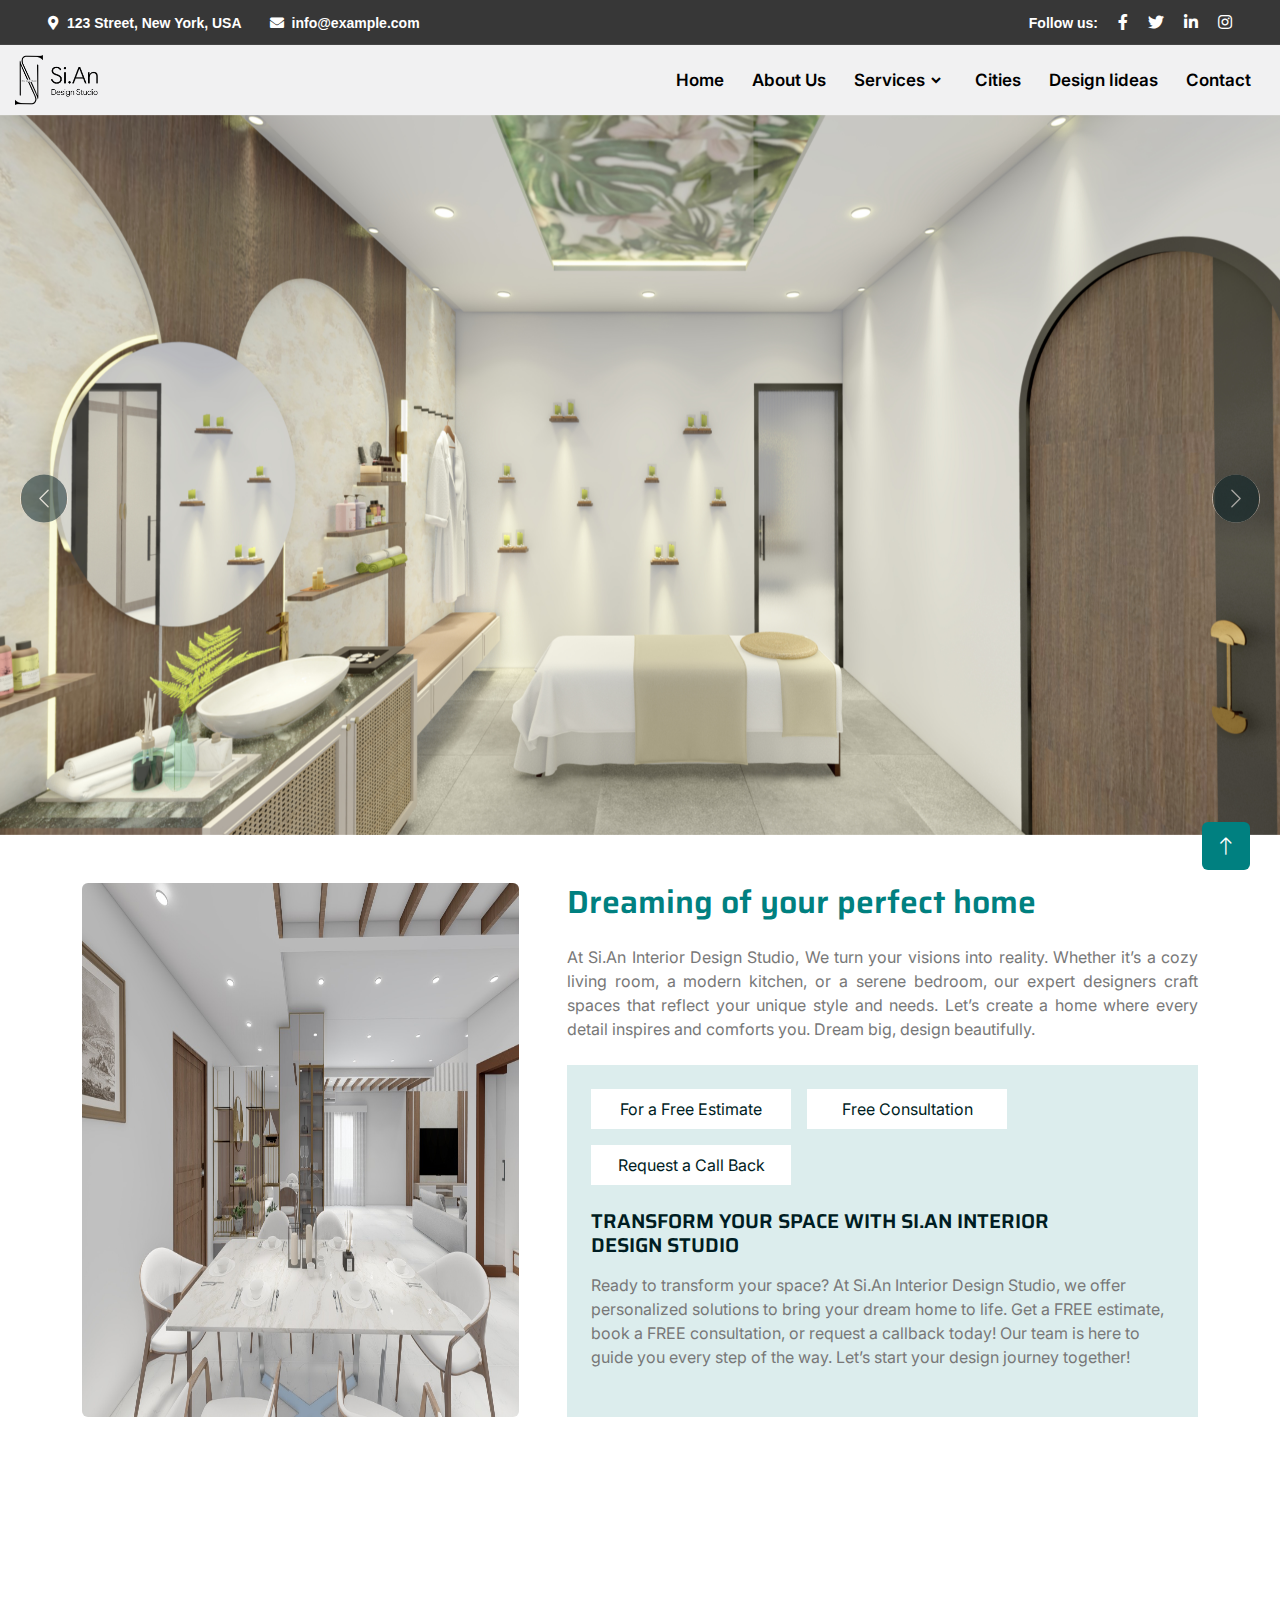
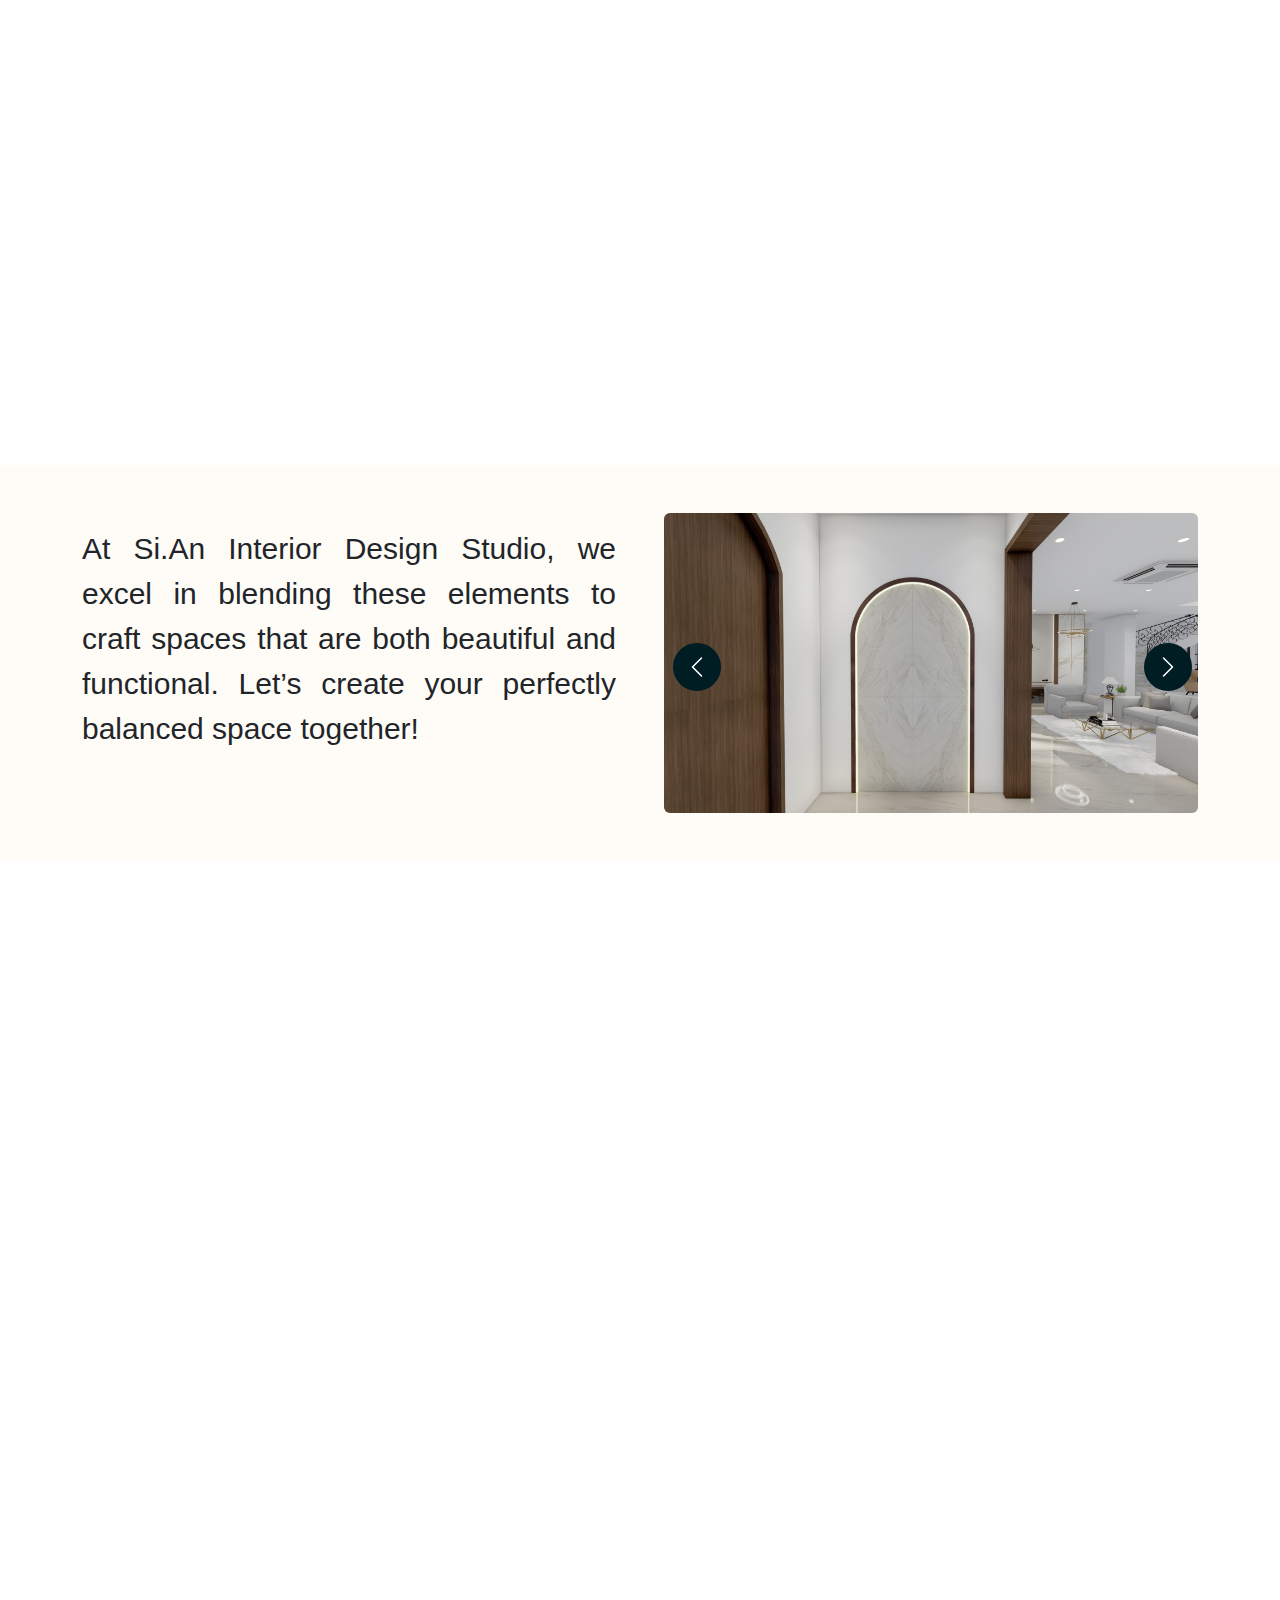
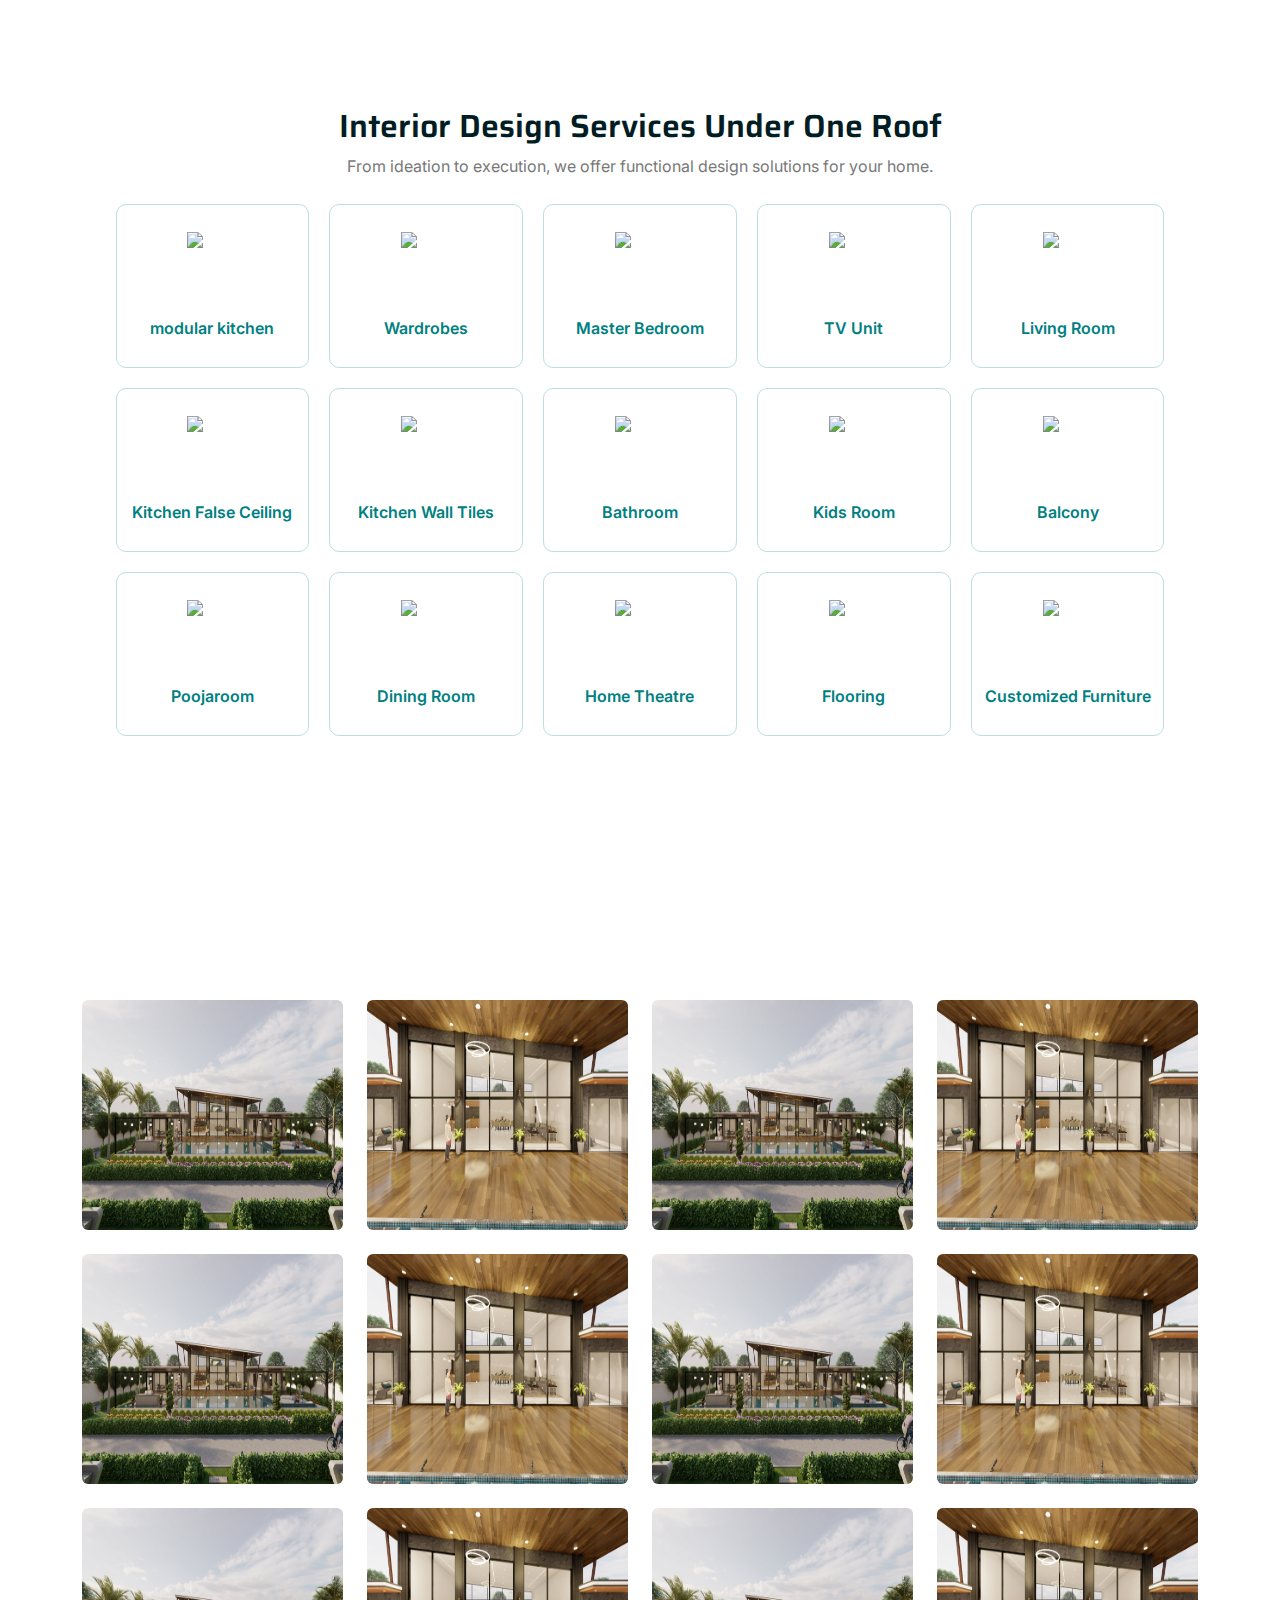
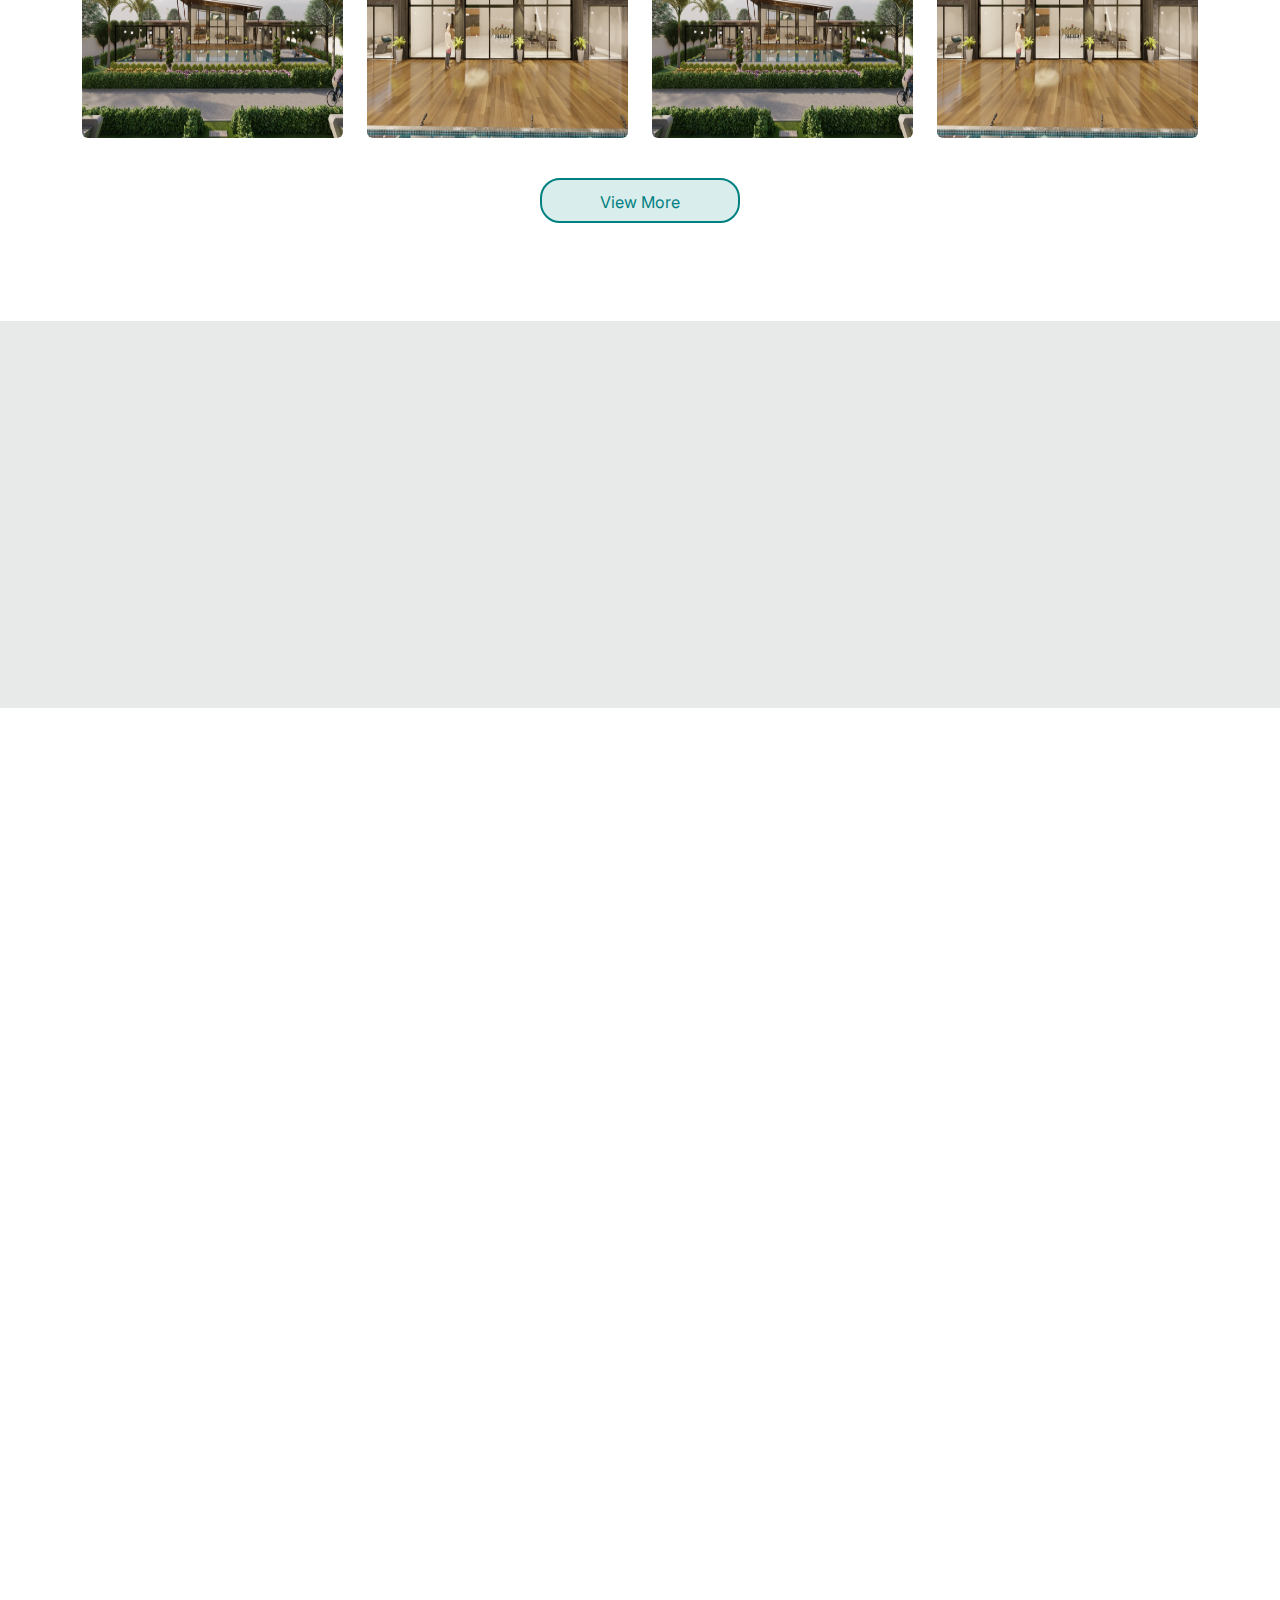
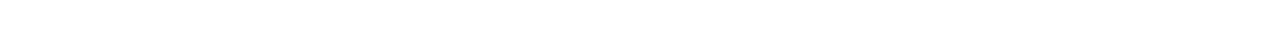
==== commit 70266062: "changes 2" ====
--- a/index.html
+++ b/index.html
@@ -567,7 +567,7 @@
     </div> -->
     <!-- Thanks For The Results End -->
 
-    <!--  -->
+    <!-- interior designs -->
     <section class="section endToendSolution">
         <div class="container interior-design-services">
             <h2 class="">
@@ -715,7 +715,401 @@
             </div>
         </div>
     </section>
-    <!--  -->
+    <!-- interior designs -->
+
+
+    <!-- all images Start -->
+    <div class="container-fluid event all-images-show-sec">
+        <div class="container">
+            <div class="text-center wow bounceInUp" data-wow-delay="0.1s">
+                <h1 class="interior-design-services mb-5">Our Smart Spaces Interiors Gallery</h1>
+            </div>
+            <div class="tab-class text-center">
+                <ul class="nav nav-pills d-inline-flex justify-content-center mb-5 wow bounceInUp" data-wow-delay="0.1s">
+                    <!-- <li class="nav-item p-2">
+                        <a class="d-flex mx-2 py-2 home-page-tabs rounded-pill active" data-bs-toggle="pill" href="#tab-1">
+                            <span class="text-dark" style="width: 150px;">All Images</span>
+                        </a>
+                    </li> -->
+                    <li class="nav-item p-2">
+                        <a class="d-flex py-2 mx-2 home-page-tabs rounded-pill" data-bs-toggle="pill" href="#tab-7">
+                            <span style="width: 150px;">All Interiors</span>
+                        </a>
+                    </li>
+                    <li class="nav-item p-2">
+                        <a class="d-flex py-2 mx-2 home-page-tabs rounded-pill" data-bs-toggle="pill" href="#tab-2">
+                            <span style="width: 150px;">2 - BHK</span>
+                        </a>
+                    </li>
+                    <li class="nav-item p-2">
+                        <a class="d-flex mx-2 py-2 home-page-tabs rounded-pill" data-bs-toggle="pill" href="#tab-3">
+                            <span style="width: 150px;">3 - BHK</span>
+                        </a>
+                    </li>
+                    <li class="nav-item p-2">
+                        <a class="d-flex mx-2 py-2 home-page-tabs rounded-pill" data-bs-toggle="pill" href="#tab-4">
+                            <span style="width: 150px;">Low </span>
+                        </a>
+                    </li>
+                    <li class="nav-item p-2">
+                        <a class="d-flex mx-2 py-2 home-page-tabs rounded-pill" data-bs-toggle="pill" href="#tab-5">
+                            <span style="width: 150px;">Medium</span>
+                        </a>
+                    </li>
+                    <li class="nav-item p-2">
+                        <a class="d-flex mx-2 py-2 home-page-tabs rounded-pill" data-bs-toggle="pill" href="#tab-6">
+                            <span style="width: 150px;">Heigh</span>
+                        </a>
+                    </li>
+                </ul>
+                <div class="tab-content">
+                    <div id="tab-7" class="tab-pane fade show p-0 active">
+                        <div class="row g-4">
+                            <div class="col-lg-12">
+                                <div class="row g-4">
+                                    <div class="col-md-6 col-lg-3 images-main-card">
+                                        <div class="event-img position-relative">
+                                            <img class="img-fluid rounded all-images-inside" src="img/patancheru-farmhouse-3.jpg" alt="">
+                                            <div class="event-overlay p-4">
+                                                <h4 class="me-auto align-items-center">Interiors 1 </h4>
+                                                <a href="img/patancheru-farmhouse-3.jpg" data-lightbox="event-8" class="my-auto"><i class="fas fa-search-plus text-dark fa-2x"></i></a>
+                                            </div>
+                                        </div>
+                                    </div>
+                                    <div class="col-md-6 col-lg-3 images-main-card">
+                                        <div class="event-img position-relative">
+                                            <img class="img-fluid rounded all-images-inside" src="img/patancheru-farmhouse-4.jpg" alt="">
+                                            <div class="event-overlay d-flex flex-column p-4">
+                                                <h4 class="me-auto">Interiors 2</h4>
+                                                <a href="img/patancheru-farmhouse-4.jpg" data-lightbox="event-9" class="my-auto"><i class="fas fa-search-plus text-dark fa-2x"></i></a>
+                                            </div>
+                                        </div>
+                                    </div>
+                                    <div class="col-md-6 col-lg-3 images-main-card">
+                                        <div class="event-img position-relative">
+                                            <img class="img-fluid rounded all-images-inside" src="img/patancheru-farmhouse-3.jpg" alt="">
+                                            <div class="event-overlay d-flex flex-column p-4">
+                                                <h4 class="me-auto">Interiors 3</h4>
+                                                <a href="img/patancheru-farmhouse-3.jpg" data-lightbox="event-8" class="my-auto"><i class="fas fa-search-plus text-dark fa-2x"></i></a>
+                                            </div>
+                                        </div>
+                                    </div>
+                                    <div class="col-md-6 col-lg-3 images-main-card">
+                                        <div class="event-img position-relative">
+                                            <img class="img-fluid rounded all-images-inside" src="img/patancheru-farmhouse-4.jpg" alt="">
+                                            <div class="event-overlay d-flex flex-column p-4">
+                                                <h4 class="me-auto">Interiors 4</h4>
+                                                <a href="img/patancheru-farmhouse-4.jpg" data-lightbox="event-9" class="my-auto"><i class="fas fa-search-plus text-dark fa-2x"></i></a>
+                                            </div>
+                                        </div>
+                                    </div>
+                                    <div class="col-md-6 col-lg-3 images-main-card">
+                                        <div class="event-img position-relative">
+                                            <img class="img-fluid rounded all-images-inside" src="img/patancheru-farmhouse-3.jpg" alt="">
+                                            <div class="event-overlay d-flex flex-column p-4">
+                                                <h4 class="me-auto">Interiors 5</h4>
+                                                <a href="img/patancheru-farmhouse-3.jpg" data-lightbox="event-8" class="my-auto"><i class="fas fa-search-plus text-dark fa-2x"></i></a>
+                                            </div>
+                                        </div>
+                                    </div>
+                                    <div class="col-md-6 col-lg-3 images-main-card">
+                                        <div class="event-img position-relative">
+                                            <img class="img-fluid rounded all-images-inside" src="img/patancheru-farmhouse-4.jpg" alt="">
+                                            <div class="event-overlay d-flex flex-column p-4">
+                                                <h4 class="me-auto">Interiors 6</h4>
+                                                <a href="img/patancheru-farmhouse-4.jpg" data-lightbox="event-9" class="my-auto"><i class="fas fa-search-plus text-dark fa-2x"></i></a>
+                                            </div>
+                                        </div>
+                                    </div>
+                                    <div class="col-md-6 col-lg-3 images-main-card">
+                                        <div class="event-img position-relative">
+                                            <img class="img-fluid rounded all-images-inside" src="img/patancheru-farmhouse-3.jpg" alt="">
+                                            <div class="event-overlay d-flex flex-column p-4">
+                                                <h4 class="me-auto">Interiors 7 </h4>
+                                                <a href="img/patancheru-farmhouse-3.jpg" data-lightbox="event-8" class="my-auto"><i class="fas fa-search-plus text-dark fa-2x"></i></a>
+                                            </div>
+                                        </div>
+                                    </div>
+                                    <div class="col-md-6 col-lg-3 images-main-card">
+                                        <div class="event-img position-relative">
+                                            <img class="img-fluid rounded all-images-inside" src="img/patancheru-farmhouse-4.jpg" alt="">
+                                            <div class="event-overlay d-flex flex-column p-4">
+                                                <h4 class="me-auto">Interiors 8</h4>
+                                                <a href="img/patancheru-farmhouse-4.jpg" data-lightbox="event-9" class="my-auto"><i class="fas fa-search-plus text-dark fa-2x"></i></a>
+                                            </div>
+                                        </div>
+                                    </div>
+                                    <div class="col-md-6 col-lg-3 images-main-card">
+                                        <div class="event-img position-relative">
+                                            <img class="img-fluid rounded all-images-inside" src="img/patancheru-farmhouse-3.jpg" alt="">
+                                            <div class="event-overlay d-flex flex-column p-4">
+                                                <h4 class="me-auto">Interiors 9</h4>
+                                                <a href="img/patancheru-farmhouse-3.jpg" data-lightbox="event-8" class="my-auto"><i class="fas fa-search-plus text-dark fa-2x"></i></a>
+                                            </div>
+                                        </div>
+                                    </div>
+                                    <div class="col-md-6 col-lg-3 images-main-card">
+                                        <div class="event-img position-relative">
+                                            <img class="img-fluid rounded all-images-inside" src="img/patancheru-farmhouse-4.jpg" alt="">
+                                            <div class="event-overlay d-flex flex-column p-4">
+                                                <h4 class="me-auto">Interiors 10</h4>
+                                                <a href="img/patancheru-farmhouse-4.jpg" data-lightbox="event-9" class="my-auto"><i class="fas fa-search-plus text-dark fa-2x"></i></a>
+                                            </div>
+                                        </div>
+                                    </div>
+                                    <div class="col-md-6 col-lg-3 images-main-card">
+                                        <div class="event-img position-relative">
+                                            <img class="img-fluid rounded all-images-inside" src="img/patancheru-farmhouse-3.jpg" alt="">
+                                            <div class="event-overlay d-flex flex-column p-4">
+                                                <h4 class="me-auto">Interiors 11</h4>
+                                                <a href="img/patancheru-farmhouse-3.jpg" data-lightbox="event-8" class="my-auto"><i class="fas fa-search-plus text-dark fa-2x"></i></a>
+                                            </div>
+                                        </div>
+                                    </div>
+                                    <div class="col-md-6 col-lg-3 images-main-card">
+                                        <div class="event-img position-relative">
+                                            <img class="img-fluid rounded all-images-inside" src="img/patancheru-farmhouse-4.jpg" alt="">
+                                            <div class="event-overlay d-flex flex-column p-4">
+                                                <h4 class="me-auto">Interiors 12</h4>
+                                                <a href="img/patancheru-farmhouse-4.jpg" data-lightbox="event-9" class="my-auto"><i class="fas fa-search-plus text-dark fa-2x"></i></a>
+                                            </div>
+                                        </div>
+                                    </div>
+                                </div>
+                                <button class="view-more-all-img-btn">View More</button>
+                            </div>
+                        </div>
+                    </div>
+                    <div id="tab-2" class="tab-pane fade show p-0">
+                        <div class="row g-4">
+                            <div class="col-lg-12">
+                                <div class="row g-4">
+                                    <div class="col-md-6 col-lg-3 images-main-card">
+                                        <div class="event-img position-relative">
+                                            <img class="img-fluid rounded all-images-inside" src="img/patancheru-farmhouse-5.jpg" alt="">
+                                            <div class="event-overlay d-flex flex-column p-4">
+                                                <h4 class="me-auto">Interiors </h4>
+                                                <a href="img/patancheru-farmhouse-5.jpg" data-lightbox="event-10" class="my-auto"><i class="fas fa-search-plus text-dark fa-2x"></i></a>
+                                            </div>
+                                        </div>
+                                    </div>
+                                    <div class="col-md-6 col-lg-3 images-main-card">
+                                        <div class="event-img position-relative">
+                                            <img class="img-fluid rounded all-images-inside" src="img/patancheru-farmhouse-6.jpg" alt="">
+                                            <div class="event-overlay d-flex flex-column p-4">
+                                                <h4 class="me-auto">Interiors </h4>
+                                                <a href="img/patancheru-farmhouse-6.jpg" data-lightbox="event-11" class="my-auto"><i class="fas fa-search-plus text-dark fa-2x"></i></a>
+                                            </div>
+                                        </div>
+                                    </div>
+                                    <div class="col-md-6 col-lg-3 images-main-card">
+                                        <div class="event-img position-relative">
+                                            <img class="img-fluid rounded all-images-inside" src="img/patancheru-farmhouse-5.jpg" alt="">
+                                            <div class="event-overlay d-flex flex-column p-4">
+                                                <h4 class="me-auto">Interiors </h4>
+                                                <a href="img/patancheru-farmhouse-5.jpg" data-lightbox="event-10" class="my-auto"><i class="fas fa-search-plus text-dark fa-2x"></i></a>
+                                            </div>
+                                        </div>
+                                    </div>
+                                    <div class="col-md-6 col-lg-3 images-main-card">
+                                        <div class="event-img position-relative">
+                                            <img class="img-fluid rounded all-images-inside" src="img/patancheru-farmhouse-6.jpg" alt="">
+                                            <div class="event-overlay d-flex flex-column p-4">
+                                                <h4 class="me-auto">Interiors </h4>
+                                                <a href="img/patancheru-farmhouse-6.jpg" data-lightbox="event-11" class="my-auto"><i class="fas fa-search-plus text-dark fa-2x"></i></a>
+                                            </div>
+                                        </div>
+                                    </div>
+                                </div>
+                                <button class="view-more-all-img-btn">View More</button>
+                            </div>
+                        </div>
+                    </div>
+                    <div id="tab-3" class="tab-pane fade show p-0">
+                        <div class="row g-4">
+                            <div class="col-lg-12">
+                                <div class="row g-4">
+                                    <div class="col-md-6 col-lg-3 images-main-card">
+                                        <div class="event-img position-relative">
+                                            <img class="img-fluid rounded all-images-inside" src="img/patancheru-farmhouse-5.jpg" alt="">
+                                            <div class="event-overlay d-flex flex-column p-4">
+                                                <h4 class="me-auto">Interiors </h4>
+                                                <a href="img/patancheru-farmhouse-5.jpg" data-lightbox="event-10" class="my-auto"><i class="fas fa-search-plus text-dark fa-2x"></i></a>
+                                            </div>
+                                        </div>
+                                    </div>
+                                    <div class="col-md-6 col-lg-3 images-main-card">
+                                        <div class="event-img position-relative">
+                                            <img class="img-fluid rounded all-images-inside" src="img/patancheru-farmhouse-6.jpg" alt="">
+                                            <div class="event-overlay d-flex flex-column p-4">
+                                                <h4 class="me-auto">Interiors </h4>
+                                                <a href="img/patancheru-farmhouse-6.jpg" data-lightbox="event-11" class="my-auto"><i class="fas fa-search-plus text-dark fa-2x"></i></a>
+                                            </div>
+                                        </div>
+                                    </div>
+                                    <div class="col-md-6 col-lg-3 images-main-card">
+                                        <div class="event-img position-relative">
+                                            <img class="img-fluid rounded all-images-inside" src="img/patancheru-farmhouse-5.jpg" alt="">
+                                            <div class="event-overlay d-flex flex-column p-4">
+                                                <h4 class="me-auto">Interiors </h4>
+                                                <a href="img/patancheru-farmhouse-5.jpg" data-lightbox="event-10" class="my-auto"><i class="fas fa-search-plus text-dark fa-2x"></i></a>
+                                            </div>
+                                        </div>
+                                    </div>
+                                    <div class="col-md-6 col-lg-3 images-main-card">
+                                        <div class="event-img position-relative">
+                                            <img class="img-fluid rounded all-images-inside" src="img/patancheru-farmhouse-6.jpg" alt="">
+                                            <div class="event-overlay d-flex flex-column p-4">
+                                                <h4 class="me-auto">Interiors </h4>
+                                                <a href="img/patancheru-farmhouse-6.jpg" data-lightbox="event-11" class="my-auto"><i class="fas fa-search-plus text-dark fa-2x"></i></a>
+                                            </div>
+                                        </div>
+                                    </div>
+                                </div>
+                                <button class="view-more-all-img-btn">View More</button>
+                            </div>
+                        </div>
+                    </div>
+                    <div id="tab-4" class="tab-pane fade show p-0">
+                        <div class="row g-4">
+                            <div class="col-lg-12">
+                                <div class="row g-4">
+                                    <div class="col-md-6 col-lg-3 images-main-card">
+                                        <div class="event-img position-relative">
+                                            <img class="img-fluid rounded all-images-inside" src="img/patancheru-farmhouse-7.jpg" alt="">
+                                            <div class="event-overlay d-flex flex-column p-4">
+                                                <h4 class="me-auto">Interiors </h4>
+                                                <a href="img/patancheru-farmhouse-7.jpg" data-lightbox="event-12" class="my-auto"><i class="fas fa-search-plus text-dark fa-2x"></i></a>
+                                            </div>
+                                        </div>
+                                    </div>
+                                    <div class="col-md-6 col-lg-3 images-main-card">
+                                        <div class="event-img position-relative">
+                                            <img class="img-fluid rounded all-images-inside" src="img/spa-room-website-1.jpg" alt="">
+                                            <div class="event-overlay d-flex flex-column p-4">
+                                                <h4 class="me-auto">Interiors </h4>
+                                                <a href="img/spa-room-website-1.jpg" data-lightbox="event-13" class="my-auto"><i class="fas fa-search-plus text-dark fa-2x"></i></a>
+                                            </div>
+                                        </div>
+                                    </div>
+                                    <div class="col-md-6 col-lg-3 images-main-card">
+                                        <div class="event-img position-relative">
+                                            <img class="img-fluid rounded all-images-inside" src="img/patancheru-farmhouse-7.jpg" alt="">
+                                            <div class="event-overlay d-flex flex-column p-4">
+                                                <h4 class="me-auto">Interiors </h4>
+                                                <a href="img/patancheru-farmhouse-7.jpg" data-lightbox="event-12" class="my-auto"><i class="fas fa-search-plus text-dark fa-2x"></i></a>
+                                            </div>
+                                        </div>
+                                    </div>
+                                    <div class="col-md-6 col-lg-3 images-main-card">
+                                        <div class="event-img position-relative">
+                                            <img class="img-fluid rounded all-images-inside" src="img/spa-room-website-1.jpg" alt="">
+                                            <div class="event-overlay d-flex flex-column p-4">
+                                                <h4 class="me-auto">Interiors </h4>
+                                                <a href="img/spa-room-website-1.jpg" data-lightbox="event-13" class="my-auto"><i class="fas fa-search-plus text-dark fa-2x"></i></a>
+                                            </div>
+                                        </div>
+                                    </div>
+                                </div>
+                                <button class="view-more-all-img-btn">View More</button>
+                            </div>
+                        </div>
+                    </div>
+                    <div id="tab-5" class="tab-pane fade show p-0">
+                        <div class="row g-4">
+                            <div class="col-lg-12">
+                                <div class="row g-4">
+                                    <div class="col-md-6 col-lg-3 images-main-card">
+                                        <div class="event-img position-relative">
+                                            <img class="img-fluid rounded all-images-inside" src="img/spa-room-website-2.jpg" alt="">
+                                            <div class="event-overlay d-flex flex-column p-4">
+                                                <h4 class="me-auto">Interiors </h4>
+                                                <a href="img/spa-room-website-2.jpg" data-lightbox="event-14" class="my-auto"><i class="fas fa-search-plus text-dark fa-2x"></i></a>
+                                            </div>
+                                        </div>
+                                    </div>
+                                    <div class="col-md-6 col-lg-3 images-main-card">
+                                        <div class="event-img position-relative">
+                                            <img class="img-fluid rounded all-images-inside" src="img/spa-room-website-3.jpg" alt="">
+                                            <div class="event-overlay d-flex flex-column p-4">
+                                                <h4 class="me-auto">Interiors </h4>
+                                                <a href="img/spa-room-website-3.jpg" data-lightbox="event-15" class="my-auto"><i class="fas fa-search-plus text-dark fa-2x"></i></a>
+                                            </div>
+                                        </div>
+                                    </div>
+                                    <div class="col-md-6 col-lg-3 images-main-card">
+                                        <div class="event-img position-relative">
+                                            <img class="img-fluid rounded all-images-inside" src="img/spa-room-website-2.jpg" alt="">
+                                            <div class="event-overlay d-flex flex-column p-4">
+                                                <h4 class="me-auto">Interiors </h4>
+                                                <a href="img/spa-room-website-2.jpg" data-lightbox="event-14" class="my-auto"><i class="fas fa-search-plus text-dark fa-2x"></i></a>
+                                            </div>
+                                        </div>
+                                    </div>
+                                    <div class="col-md-6 col-lg-3 images-main-card">
+                                        <div class="event-img position-relative">
+                                            <img class="img-fluid rounded all-images-inside" src="img/spa-room-website-3.jpg" alt="">
+                                            <div class="event-overlay d-flex flex-column p-4">
+                                                <h4 class="me-auto">Interiors </h4>
+                                                <a href="img/spa-room-website-3.jpg" data-lightbox="event-15" class="my-auto"><i class="fas fa-search-plus text-dark fa-2x"></i></a>
+                                            </div>
+                                        </div>
+                                    </div>
+                                </div>
+                                <button class="view-more-all-img-btn">View More</button>
+                            </div>
+                        </div>
+                    </div>
+                    <div id="tab-6" class="tab-pane fade show p-0">
+                        <div class="row g-4">
+                            <div class="col-lg-12">
+                                <div class="row g-4">
+                                    <div class="col-md-6 col-lg-3 images-main-card">
+                                        <div class="event-img position-relative">
+                                            <img class="img-fluid rounded all-images-inside" src="img/patancheru-farmhouse-7.jpg" alt="">
+                                            <div class="event-overlay d-flex flex-column p-4">
+                                                <h4 class="me-auto">Interiors </h4>
+                                                <a href="img/patancheru-farmhouse-7.jpg" data-lightbox="event-12" class="my-auto"><i class="fas fa-search-plus text-dark fa-2x"></i></a>
+                                            </div>
+                                        </div>
+                                    </div>
+                                    <div class="col-md-6 col-lg-3 images-main-card">
+                                        <div class="event-img position-relative">
+                                            <img class="img-fluid rounded all-images-inside" src="img/spa-room-website-1.jpg" alt="">
+                                            <div class="event-overlay d-flex flex-column p-4">
+                                                <h4 class="me-auto">Interiors </h4>
+                                                <a href="img/spa-room-website-1.jpg" data-lightbox="event-13" class="my-auto"><i class="fas fa-search-plus text-dark fa-2x"></i></a>
+                                            </div>
+                                        </div>
+                                    </div>
+                                    <div class="col-md-6 col-lg-3 images-main-card">
+                                        <div class="event-img position-relative">
+                                            <img class="img-fluid rounded all-images-inside" src="img/patancheru-farmhouse-7.jpg" alt="">
+                                            <div class="event-overlay d-flex flex-column p-4">
+                                                <h4 class="me-auto">Interiors </h4>
+                                                <a href="img/patancheru-farmhouse-7.jpg" data-lightbox="event-12" class="my-auto"><i class="fas fa-search-plus text-dark fa-2x"></i></a>
+                                            </div>
+                                        </div>
+                                    </div>
+                                    <div class="col-md-6 col-lg-3 images-main-card">
+                                        <div class="event-img position-relative">
+                                            <img class="img-fluid rounded all-images-inside" src="img/spa-room-website-1.jpg" alt="">
+                                            <div class="event-overlay d-flex flex-column p-4">
+                                                <h4 class="me-auto">Interiors </h4>
+                                                <a href="img/spa-room-website-1.jpg" data-lightbox="event-13" class="my-auto"><i class="fas fa-search-plus text-dark fa-2x"></i></a>
+                                            </div>
+                                        </div>
+                                    </div>
+                                </div>
+                                <button class="view-more-all-img-btn">View More</button>
+                            </div>
+                        </div>
+                    </div>
+                </div>
+            </div>
+        </div>
+    </div>
+    <!-- all images End -->
 
 
     <!-- FAQs Start -->
@@ -939,10 +1333,16 @@
                         <i class="fa fa-map-marker-alt me-3"></i>123 Street, New York, USA
                     </p>
                     <p class="footer-add-text">
-                        <i class="fa fa-phone-alt me-3"></i>+012 345 67890
+                        <i class="fa fa-phone-alt me-3"></i> +91 8367299999
                     </p>
                     <p class="footer-add-text">
-                        <i class="fa fa-envelope me-3"></i>info@example.com
+                        <i class="fa fa-phone-alt me-3"></i> 040 - 29559529
+                    </p>
+                    <p class="footer-add-text">
+                        <i class="fa fa-envelope me-3"></i> Sindhu@siands.com
+                    </p>
+                    <p class="footer-add-text">
+                        <i class="fa fa-envelope me-3"></i> info@siands.com
                     </p>
                 </div>
                 <div class="col-lg-3 col-md-6">
--- a/css/style.css
+++ b/css/style.css
@@ -728,6 +728,68 @@
 
 
 
+/*** Events Start ***/
+.all-images-show-sec{
+    padding: 50px 0px;
+}
+.event .event-img .event-overlay {
+    position: absolute;
+    width: 100%;
+    height: 100%;
+    top: 0;
+    left: 0;
+    background: rgba(211, 237, 241, 0.7);
+    border-radius: 8px;
+    transition: 0.5s;
+    opacity: 0;
+    z-index: 1;
+}
+
+.event .event-img:hover .event-overlay {
+    opacity: 1;
+}
+.home-page-tabs{
+    background-color: #bddede;
+    border: 2px solid #008080;
+    color: #008080;
+    font-weight: 600;
+}
+.home-page-tabs:hover{
+    color: #008080;
+}
+.event .tab-class .nav-item a.active {
+    background: #fff !important;
+}
+.images-main-card{
+    height: 230px;
+}
+.all-images-inside{
+    height: 230px;
+}
+.view-more-all-img-btn{
+    height: 45px;
+    padding: 10px;
+    border: 2px solid #008080;
+    color: #008080;
+    border-radius: 20px;
+    width: 200px;
+    background-color: #d9eded;
+    margin-top: 40px;
+}
+.view-more-all-img-btn:hover{
+    border: 2px solid #008080;
+    background-color: #fff;
+    color: #008080;
+}
+.event-overlay{
+    display: flex;
+    justify-content: center;
+    align-items: center;
+    flex-direction: column;
+}
+/*** Events End ***/
+
+
 
 
 
@@ -842,6 +904,28 @@
     cursor: pointer;
 }
 
+.about-main-sec{
+    margin-top: 180px;
+    margin-bottom: 50px;
+}
+.about-page-title{
+    background-color: #008080;
+    color: #fff;
+}
+.about-card-text{
+    border-bottom: 5px solid #6da9a9;
+}
+.about-image1{
+    width: 100% !important;
+    background-size: cover;
+    background-position: center;
+}
+.about-image2{
+    background-size: cover;
+    background-position: center;
+    height: 200px;
+    width: 200px;
+}
 .carousel-control-prev-btn {
     margin-left: 20px;
     position: absolute;
@@ -862,7 +946,6 @@
 
 /* small devices responsive */
 @media screen and (max-width: 767px) {
-
 
     .testimonial-carousel .owl-nav {
         width: 276px;
@@ -937,13 +1020,25 @@
         margin-top: 57px;
     }
     .carousel-control-next, .carousel-control-prev {
+        top: 37%;
+    }
+    .carousel-control-next-btn {
         top: 35%;
     }
-    .carousel-control-next-btn {
-        top: 33%;
-    }
     .carousel-control-prev-btn {
-        top: 33%;
+        top: 35%;
+    }
+    .navbar .links li .sub-menu li {
+        padding: 0 20px;
+        width: 120px;
+        background: #add4e1 !important;
+    }
+    .about-main-sec {
+        margin-top: 116px;
+    }
+    .about-image2 {
+        height: 150px;
+        width: 150px;
     }
 }
 
@@ -971,6 +1066,9 @@
         background-position: center;
         background-size: cover;
         object-fit: cover;
+    }
+    .about-main-sec {
+        margin-top: 105px;
     }
 }
 
